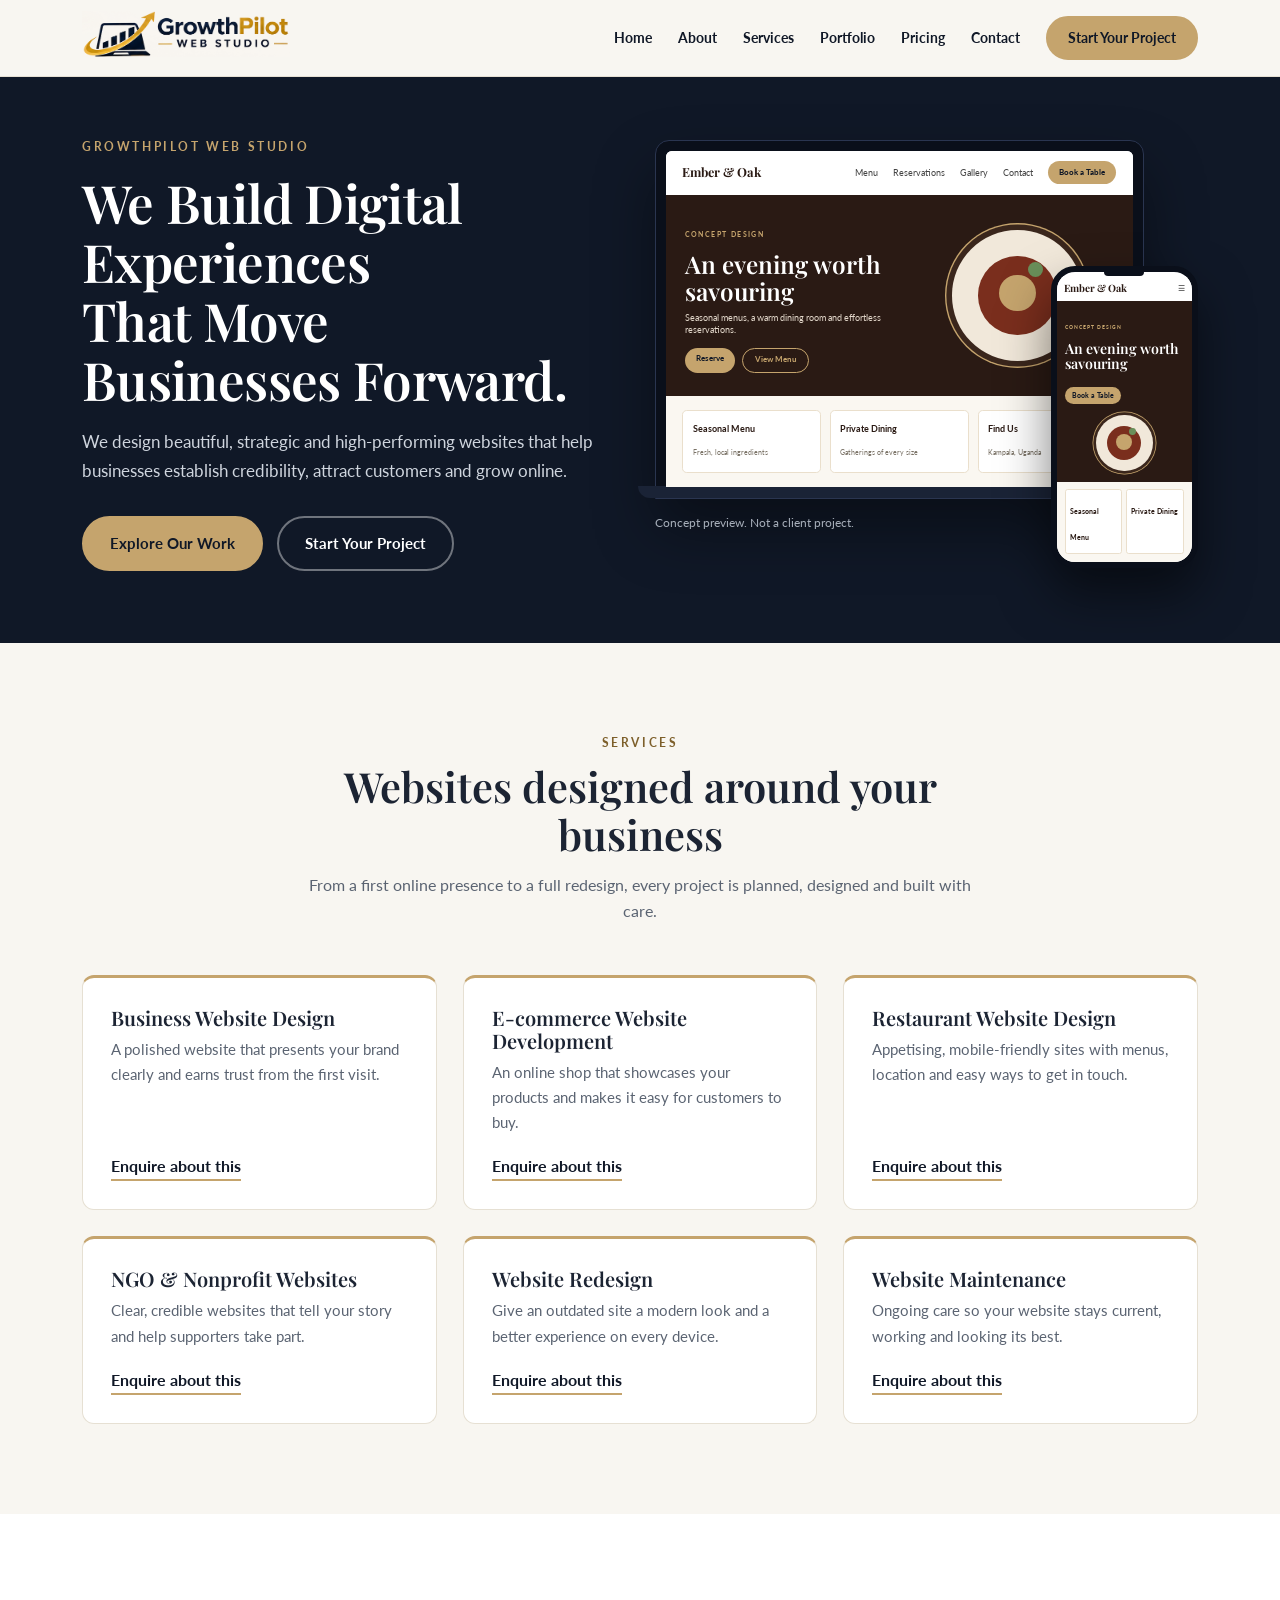
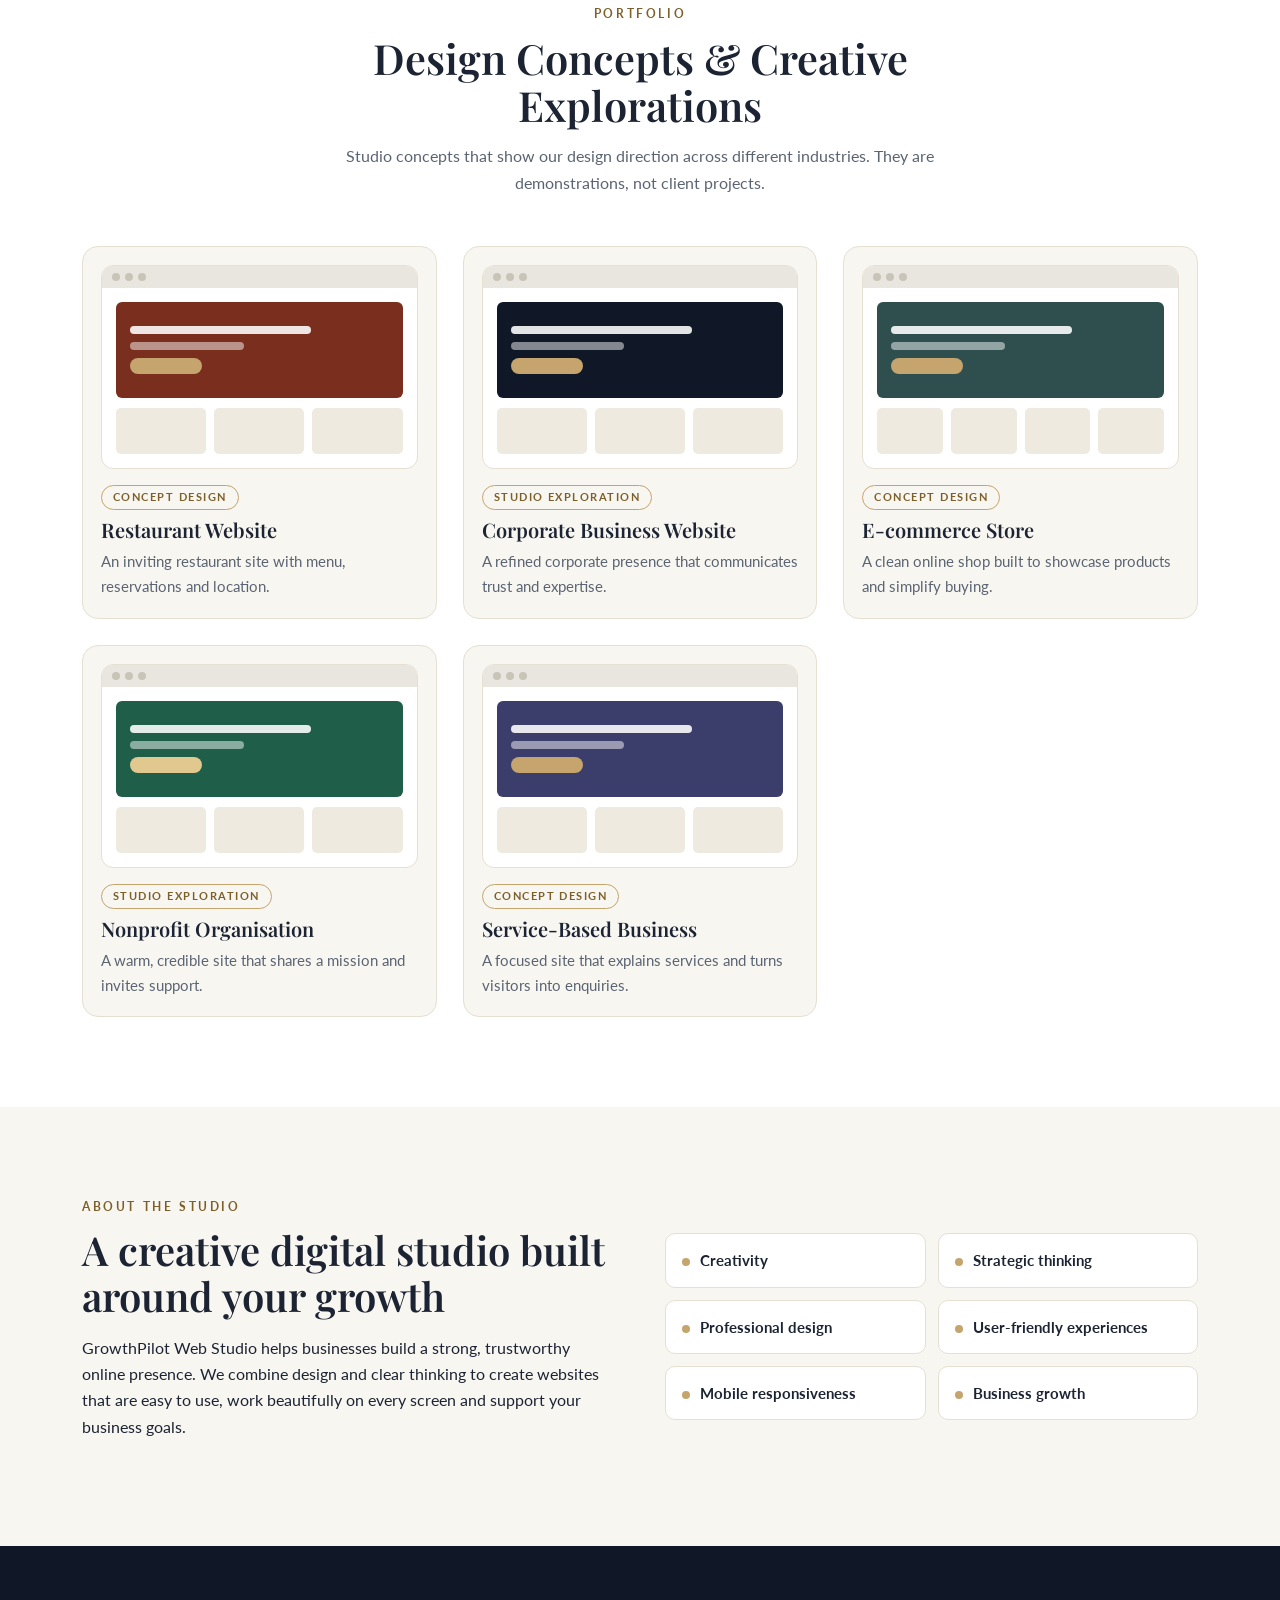
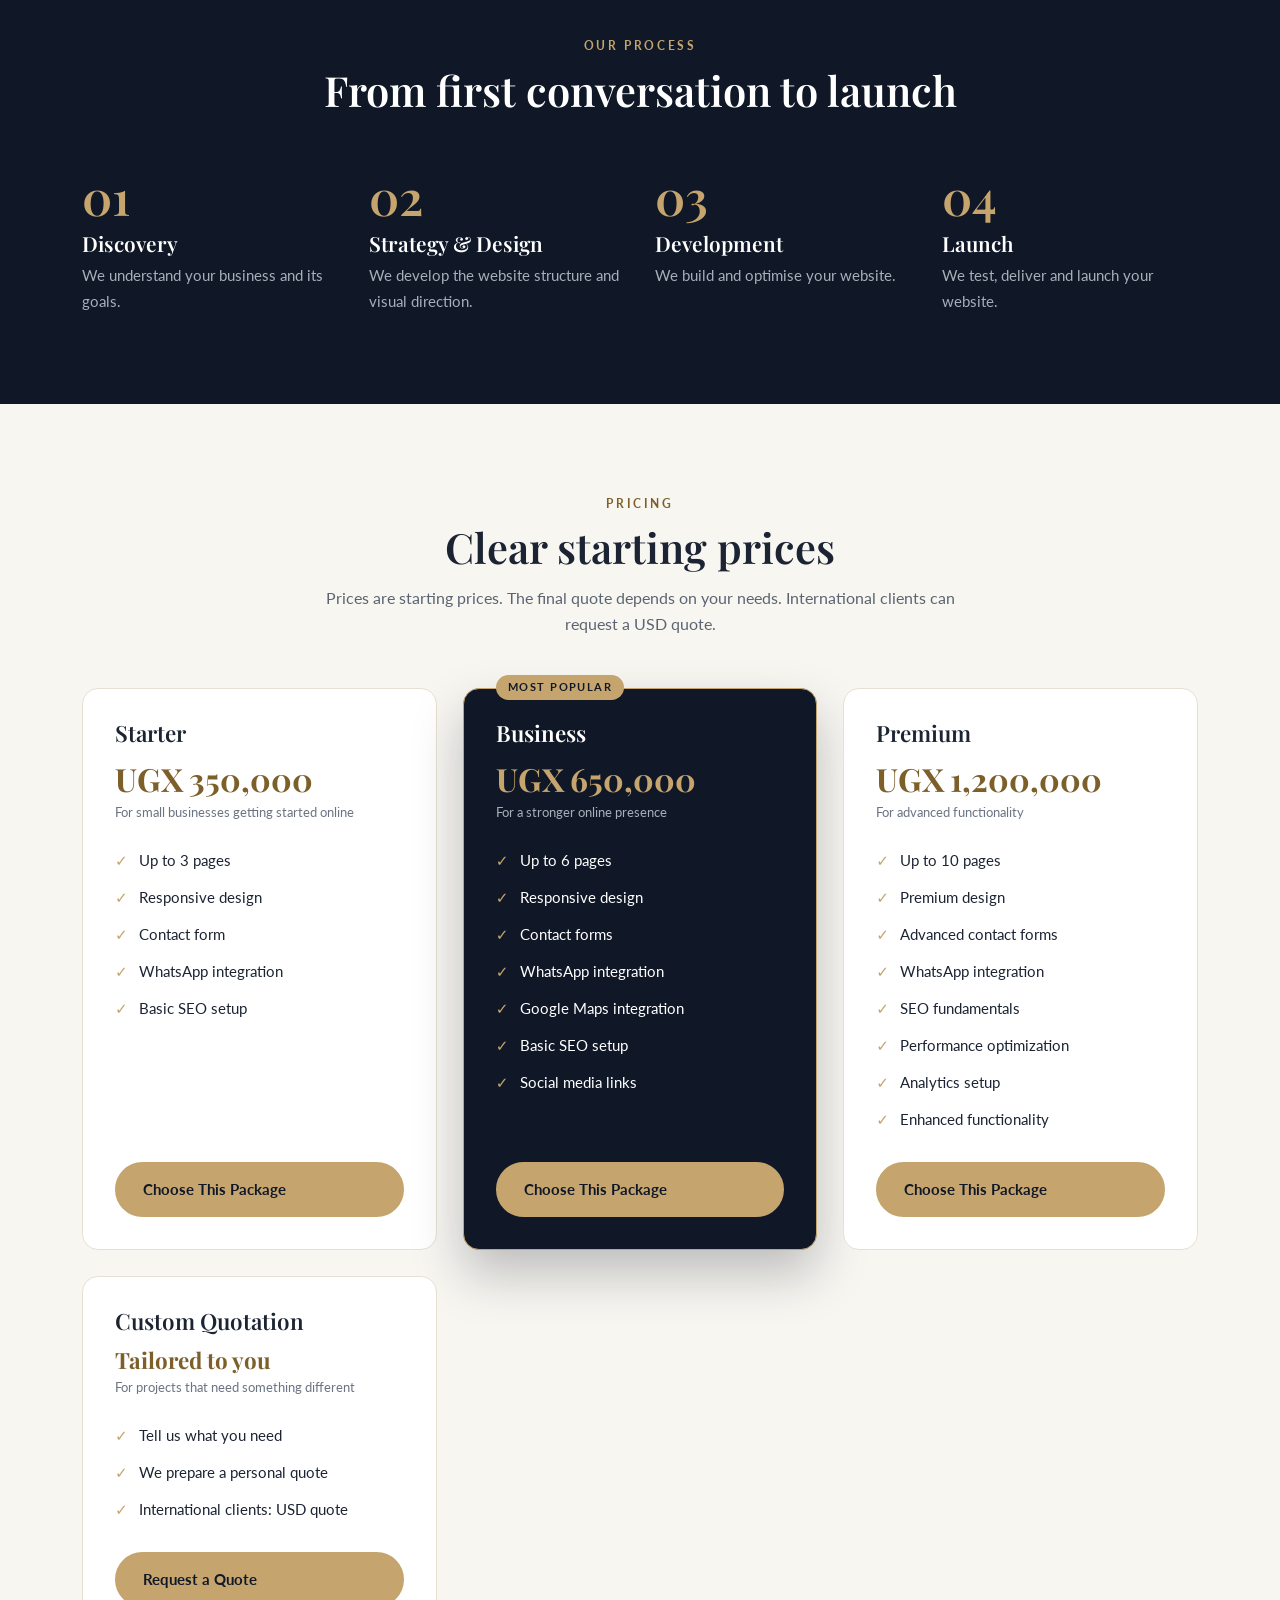
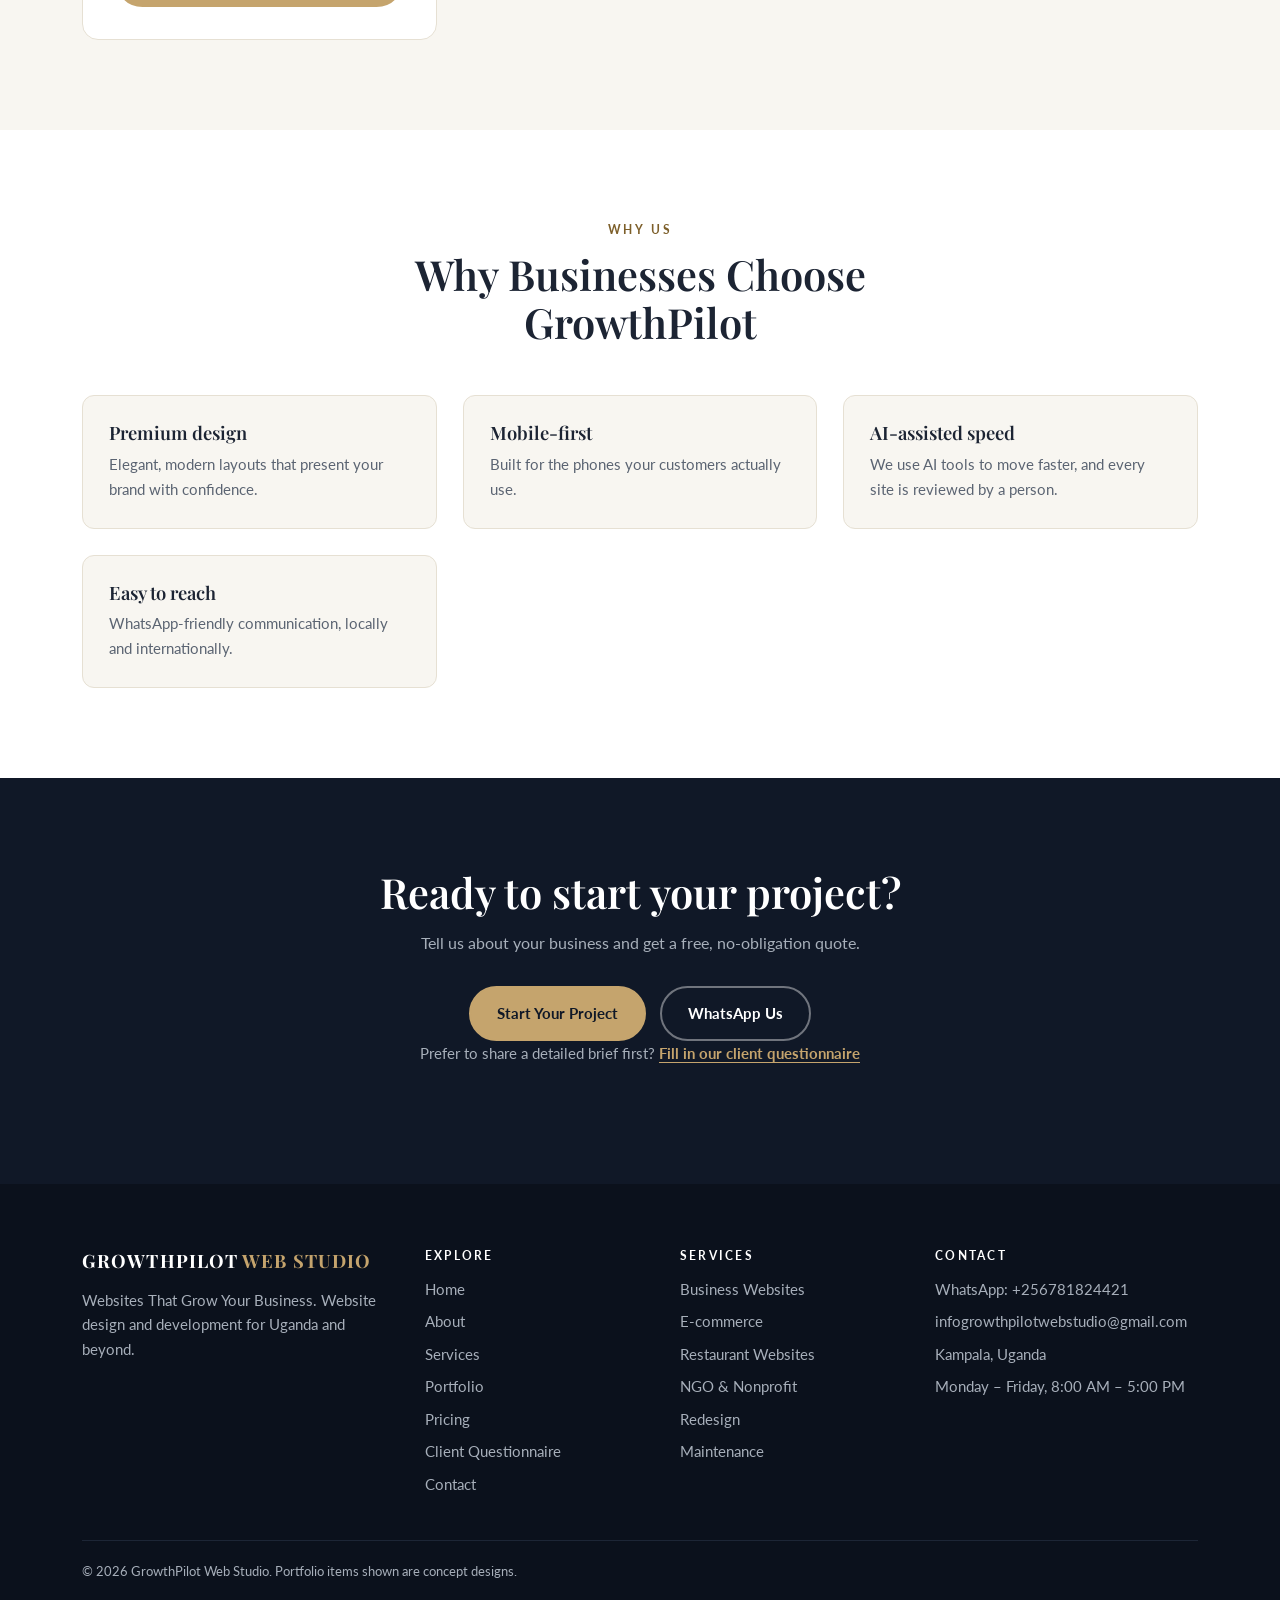
==== index.html @ d37168fc "Update index.html" ====
<!DOCTYPE html>
<html lang="en">
<head>
<meta charset="utf-8">
<meta name="viewport" content="width=device-width, initial-scale=1, viewport-fit=cover">
<title>GrowthPilot Web Studio | Premium Website Design in Uganda &amp; Worldwide</title>
<meta name="description" content="GrowthPilot Web Studio designs beautiful, strategic, high-performing websites that help businesses build credibility, attract customers and grow online.">
<link rel="canonical" href="https://growthpilot-webstudio.vercel.app/">
<meta property="og:type" content="website"><meta property="og:site_name" content="GrowthPilot Web Studio"><meta property="og:title" content="GrowthPilot Web Studio | We Build Digital Experiences That Move Businesses Forward"><meta property="og:description" content="Beautiful, strategic and high-performing websites for businesses in Uganda and worldwide."><meta property="og:url" content="https://growthpilot-webstudio.vercel.app/">
<meta name="theme-color" content="#101827">
<link rel="icon" href="data:image/svg+xml,%3Csvg xmlns='http://www.w3.org/2000/svg' viewBox='0 0 100 100'%3E%3Ctext y='.9em' font-size='90'%3E🧭%3C/text%3E%3C/svg%3E">
<link rel="preconnect" href="https://fonts.googleapis.com"><link rel="preconnect" href="https://fonts.gstatic.com" crossorigin>
<link href="https://fonts.googleapis.com/css2?family=Lato:wght@400;700&family=Playfair+Display:wght@600;700&display=swap" rel="stylesheet">
<script type="application/ld+json">{"@context":"https://schema.org","@type":"ProfessionalService","name":"GrowthPilot Web Studio","url":"https://growthpilot-webstudio.vercel.app/","email":"infogrowthpilotwebstudio@gmail.com","telephone":"+256781824421","areaServed":["Uganda","International"],"address":{"@type":"PostalAddress","addressLocality":"Kampala","addressCountry":"UG"}}</script>
<style>
:root{--navy:#101827;--gold:#C5A46D;--ivory:#F8F6F1;--grey:#A7AFBA;--ink:#1c2433;--gd:#7d5f2a;--line:#e6e0d3}
*{box-sizing:border-box}html{scroll-behavior:smooth}
body{margin:0;font:16px/1.65 Lato,system-ui,sans-serif;color:var(--ink);background:var(--ivory)}
h1,h2,h3,h4{font-family:'Playfair Display',Georgia,serif;font-weight:600;line-height:1.15;margin:0}
a{color:inherit}.w{max-width:1160px;margin:0 auto;padding:0 22px}
header{position:sticky;top:0;z-index:20;background:rgba(248,246,241,.95);backdrop-filter:blur(8px);border-bottom:1px solid var(--line)}
.nav{display:flex;align-items:center;justify-content:space-between;height:76px}.nav img{height:46px;width:auto}
nav{display:flex;gap:26px;align-items:center}nav a{text-decoration:none;font-weight:700;font-size:.88rem;color:var(--navy)}nav a:hover{color:var(--gd)}
#bg{display:none;background:none;border:1px solid var(--navy);border-radius:8px;padding:8px 12px;font-weight:700;color:var(--navy);cursor:pointer}
.btn{display:inline-block;background:var(--gold);color:var(--navy)!important;font-weight:700;padding:13px 26px;border-radius:999px;text-decoration:none;border:2px solid var(--gold);font-size:.95rem;transition:transform .25s ease,box-shadow .25s ease,background .25s ease,border-color .25s ease,color .25s ease}
.btn:hover{transform:translateY(-3px);box-shadow:0 12px 26px rgba(197,164,109,.38)}.btn:active{transform:translateY(-1px)}
.btn.o{background:transparent;color:#fff!important;border-color:rgba(255,255,255,.4)}.btn.o:hover{background:rgba(197,164,109,.12);border-color:var(--gold);color:var(--gold)!important;box-shadow:none}
.btn:focus-visible,a:focus-visible,button:focus-visible{outline:2px solid var(--gold);outline-offset:3px}
nav .btn{padding:9px 20px;font-size:.85rem}
section{padding:90px 0}.alt{background:#fff}.dk{background:var(--navy);color:#fff}
.eb{color:var(--gd);letter-spacing:.22em;font-size:.74rem;font-weight:700;text-transform:uppercase}.dk .eb,.hero .eb{color:var(--gold)}
.hd{text-align:center;max-width:680px;margin:0 auto 50px}.hd h2{font-size:clamp(1.8rem,4vw,2.6rem);margin:10px 0 14px}.hd p{margin:0;color:#5b6472}.dk .hd p{color:var(--grey)}
/* HERO */
.hero{background:var(--navy);color:#fff;padding:60px 0 72px;overflow-x:hidden}
.hero .w{display:grid;grid-template-columns:1fr 1.05fr;gap:56px;align-items:center}
.hero h1{font-size:clamp(2.1rem,4.3vw,3.3rem);line-height:1.12;letter-spacing:-.012em;max-width:13.5em;text-wrap:balance;margin:16px 0 18px}
.hero p{color:#cfd5de;font-size:1.08rem;line-height:1.7;max-width:30em;margin:0}
.cta{display:flex;gap:14px;flex-wrap:wrap;margin-top:30px}
.hero .eb,.hero h1,.hero p,.hero .cta{opacity:0;animation:up .8s cubic-bezier(.2,.7,.2,1) forwards}
.hero .eb{animation-delay:.05s}.hero h1{animation-delay:.15s}.hero p{animation-delay:.28s}.hero .cta{animation-delay:.4s}
.dev{position:relative;padding-bottom:34px;animation:up 1s .3s cubic-bezier(.2,.7,.2,1) both}
@keyframes up{from{opacity:0;transform:translateY(22px)}to{opacity:1;transform:none}}
@keyframes fl{50%{transform:translateY(-7px)}}
.lap{width:90%;background:#0a0f1a;border:1px solid #2a3550;border-radius:14px 14px 0 0;padding:10px 10px 0;box-shadow:0 30px 60px rgba(0,0,0,.4)}
.scr{container-type:inline-size;border-radius:6px 6px 0 0;overflow:hidden;background:#fff}
.bs{height:12px;background:#1a2336;border-radius:0 0 14px 14px;width:112%;margin-left:-6%}
.sn{display:flex;align-items:center;gap:3.2cqw;padding:2.2cqw 3.5cqw;background:#fff;color:#444;font-size:9px;font-size:1.9cqw}
.lgm{font-family:'Playfair Display',serif;font-size:11px;font-size:2.7cqw;margin-right:auto;color:#2a1a14}
.sb{background:#C5A46D;color:#101827;font-style:normal;font-weight:700;padding:1cqw 2.4cqw;border-radius:99px;font-size:8px;font-size:1.8cqw;white-space:nowrap}
.so{border:1px solid #C5A46D;color:#C5A46D;font-style:normal;font-weight:700;padding:1cqw 2.4cqw;border-radius:99px;font-size:8px;font-size:1.8cqw;white-space:nowrap}
.sh{display:grid;grid-template-columns:1.15fr 1fr;align-items:center;background:#2a1a14;color:#fff;padding:5cqw 4cqw;gap:3cqw}
.sh small{color:#C5A46D;font-size:6px;font-size:1.5cqw;letter-spacing:.2em;font-weight:700}
.sh h4{font-size:17px;font-size:5.2cqw;line-height:1.12;margin:1.4cqw 0;color:#fff}
.sh p{font-size:8px;font-size:1.9cqw;color:#e4d9cc;margin:0 0 2.4cqw;line-height:1.4;max-width:none;animation:none;opacity:1}
.sx{display:flex;gap:1.6cqw}
.pl{position:relative;width:28cqw;height:28cqw;justify-self:center;border-radius:50%;background:#f1e8da;box-shadow:0 0 0 1.2cqw #3a261c,0 0 0 1.5cqw #C5A46D}
.pl u{position:absolute;border-radius:50%}.pl u:nth-child(1){inset:20%;background:#7a2e1d}.pl u:nth-child(2){top:34%;left:36%;width:28%;height:28%;background:#C5A46D}.pl u:nth-child(3){top:24%;left:58%;width:12%;height:12%;background:#6a8f5a}
.sf{display:grid;grid-template-columns:repeat(3,1fr);gap:2cqw;padding:3cqw 3.5cqw;background:#faf7f1}
.sf div{background:#fff;border:1px solid #eadfcc;border-radius:1cqw;padding:2cqw}.sf b{display:block;font-size:8px;font-size:2cqw;color:#2a1a14}.sf span{font-size:7px;font-size:1.6cqw;color:#7a7266}
.mob{position:absolute;right:0;bottom:0;width:clamp(118px,27%,152px);border-radius:24px;border:6px solid #0a0f1a;background:#0a0f1a;overflow:hidden;box-shadow:0 26px 50px rgba(0,0,0,.5);animation:fl 7s ease-in-out infinite}
.mob .scr{border-radius:0}.nt{height:3cqw;width:30cqw;background:#0a0f1a;border-radius:0 0 3cqw 3cqw;margin:0 auto}
.m .sn{padding:3cqw 5cqw;font-size:7px;font-size:6cqw}.m .lgm{font-size:8px;font-size:7.5cqw}
.mh{background:#2a1a14;color:#fff;padding:7cqw 6cqw 8cqw}.mh small{color:#C5A46D;font-size:5px;font-size:4cqw;letter-spacing:.18em;font-weight:700}
.mh h4{font-size:11px;font-size:10.5cqw;line-height:1.12;margin:3cqw 0 5cqw;color:#fff}.mh .sb{font-size:6px;font-size:5cqw;padding:2cqw 5cqw;display:inline-block}
.mh .pl{width:42cqw;height:42cqw;margin:7cqw auto 0;box-shadow:0 0 0 2cqw #3a261c,0 0 0 2.6cqw #C5A46D}
.mc{display:grid;grid-template-columns:1fr 1fr;gap:3cqw;padding:5cqw 6cqw 6cqw;background:#faf7f1}.mc div{background:#fff;border:1px solid #eadfcc;border-radius:2cqw;padding:4cqw 3cqw}.mc b{font-size:6px;font-size:5.2cqw;color:#2a1a14}
.cap{font-size:.78rem;color:var(--grey);margin-top:14px;max-width:62%}
/* sections */
.cg,.sg,.pr,.wy{display:grid;gap:26px;grid-template-columns:repeat(auto-fit,minmax(290px,1fr))}
.win{background:#fff;border-radius:12px;overflow:hidden}.bar{height:22px;background:#e9e6df;display:flex;gap:5px;align-items:center;padding:0 10px}.bar i{width:8px;height:8px;border-radius:50%;background:#c9c4b8}
.pgx{padding:14px}.hb{height:96px;border-radius:6px;padding:14px;display:flex;flex-direction:column;gap:8px;justify-content:center}
.ln{height:8px;border-radius:4px;background:rgba(255,255,255,.88);width:70%}.ln.s{width:44%;opacity:.55}.bt{width:72px;height:16px;border-radius:9px}
.tl{display:grid;grid-template-columns:repeat(var(--n,3),1fr);gap:8px;margin-top:10px}.tl b{height:46px;border-radius:5px;background:#efeae0}
.cc{background:#fff;border-radius:16px;padding:18px;border:1px solid var(--line);transition:.3s}.alt .cc{background:var(--ivory)}
.cc:hover,.sc:hover{transform:translateY(-6px);box-shadow:0 22px 40px rgba(16,24,39,.12)}.cc .win{border:1px solid var(--line)}
.tag{display:inline-block;font-size:.66rem;letter-spacing:.14em;font-weight:700;color:var(--gd);border:1px solid var(--gold);border-radius:999px;padding:3px 11px;margin:16px 0 8px}
.cc h3,.sc h3{font-size:1.25rem;margin-bottom:8px}.cc p,.sc p{margin:0;color:#5b6472;font-size:.95rem}
.sc{background:#fff;border:1px solid var(--line);border-top:3px solid var(--gold);border-radius:12px;padding:28px;transition:.3s;display:flex;flex-direction:column}.sc p{flex:1;margin-bottom:18px}
.lk{font-weight:700;text-decoration:none;border-bottom:2px solid var(--gold);align-self:flex-start;color:var(--navy);transition:color .25s}.lk:hover{color:var(--gd)}
.ab{display:grid;grid-template-columns:1fr 1fr;gap:50px;align-items:center}.ab h2{font-size:clamp(1.8rem,4vw,2.5rem);margin:10px 0 16px}
.chips{display:grid;grid-template-columns:1fr 1fr;gap:12px}.chips div{background:#fff;border:1px solid var(--line);border-radius:10px;padding:14px 16px;font-weight:700;font-size:.92rem}.chips div:before{content:"";display:inline-block;width:8px;height:8px;border-radius:50%;background:var(--gold);margin-right:10px}
.st{display:grid;grid-template-columns:repeat(auto-fit,minmax(230px,1fr));gap:30px}.st b{font:600 3rem 'Playfair Display',serif;color:var(--gold);display:block}.st h3{font-size:1.3rem;margin:4px 0 8px}.st p{margin:0;color:var(--grey);font-size:.95rem}
.pc{background:#fff;border:1px solid var(--line);border-radius:16px;padding:32px;display:flex;flex-direction:column;transition:.3s}.pc:hover{transform:translateY(-4px)}.pc.f{background:var(--navy);color:#fff;border-color:var(--gold);box-shadow:0 24px 50px rgba(16,24,39,.25)}
.pc h3{font-size:1.4rem}.pc .pp{font:700 2rem 'Playfair Display',serif;color:var(--gd);margin:10px 0 2px}.pc.f .pp{color:var(--gold)}.pc small{color:#6b7482}.pc.f small{color:var(--grey)}
.pc ul{list-style:none;padding:0;margin:18px 0 24px;flex:1}.pc li{padding:6px 0 6px 24px;position:relative;font-size:.95rem}.pc li:before{content:"✓";position:absolute;left:0;color:var(--gold);font-weight:700}
.bd{position:absolute;margin-top:-46px;background:var(--gold);color:var(--navy);font-size:.66rem;letter-spacing:.14em;font-weight:700;padding:4px 12px;border-radius:999px}
.wc{padding:26px;border:1px solid var(--line);border-radius:12px;background:var(--ivory);transition:.3s}.wc:hover{transform:translateY(-4px)}.wc h3{font-size:1.15rem;margin-bottom:8px}.wc p{margin:0;color:#5b6472;font-size:.95rem}
.fin{text-align:center}.fin h2{font-size:clamp(1.8rem,4vw,2.6rem);margin-bottom:14px}.fin p{color:var(--grey);max-width:560px;margin:0 auto 28px}
.brief{margin-top:22px;font-size:.92rem;color:var(--grey)}.brief a{color:var(--gold);font-weight:700;text-decoration:none;border-bottom:1px solid var(--gold)}
footer{background:#0b111c;color:var(--grey);padding:64px 0 28px;font-size:.93rem}
.fg{display:grid;grid-template-columns:1.4fr 1fr 1fr 1.2fr;gap:36px}.fg h4{color:#fff;margin:0 0 14px;font:700 .78rem Lato,sans-serif;letter-spacing:.18em;text-transform:uppercase}
.fg a,.fg span{display:block;text-decoration:none;margin-bottom:8px}.fg a:hover{color:var(--gold)}.lg{font:700 1.15rem 'Playfair Display',serif;color:#fff;letter-spacing:.06em}.lg b{color:var(--gold)}
.cp{margin-top:36px;padding-top:20px;border-top:1px solid #1d2636;font-size:.82rem}
.rv{opacity:0;transform:translateY(22px);transition:opacity .7s,transform .7s}.rv.in{opacity:1;transform:none}
@media(prefers-reduced-motion:reduce){.rv,.hero .eb,.hero h1,.hero p,.hero .cta,.dev{opacity:1;transform:none;transition:none;animation:none}.mob{animation:none}html{scroll-behavior:auto}.btn:hover{transform:none}}
@media(max-width:900px){.hero .w,.ab{grid-template-columns:1fr}.hero{padding:44px 0 56px}.hero .w{gap:40px}.dev{max-width:540px;margin:0 auto;width:100%}.fg{grid-template-columns:1fr 1fr}#bg{display:block}
nav{display:none;position:absolute;top:76px;left:0;right:0;background:var(--ivory);flex-direction:column;align-items:flex-start;padding:20px 22px;border-bottom:1px solid var(--line)}nav.open{display:flex}section{padding:64px 0}}
@media(max-width:560px){.fg{grid-template-columns:1fr}.chips{grid-template-columns:1fr}.cta .btn{flex:1 1 100%;text-align:center}.cap{max-width:100%}.mob{width:34%}}
</style>
<noscript><style>.rv,.hero .eb,.hero h1,.hero p,.hero .cta,.dev{opacity:1;transform:none;animation:none}</style></noscript>
</head>
<body>
<header><div class="w nav"><a href="index.html" aria-label="GrowthPilot Web Studio home"><img src="assets/logo.png" alt="GrowthPilot Web Studio" width="190" height="50"></a><button id="bg" aria-label="Menu" aria-expanded="false">☰ Menu</button>
<nav id="nav" aria-label="Main"><a href="index.html">Home</a><a href="about.html">About</a><a href="services.html">Services</a><a href="portfolio.html">Portfolio</a><a href="pricing.html">Pricing</a><a href="contact.html">Contact</a><a class="btn" href="contact.html">Start Your Project</a></nav></div></header>
<main>
<div class="hero"><div class="w"><div><div class="eb">GrowthPilot Web Studio</div><h1>We Build Digital Experiences That Move Businesses Forward.</h1><p>We design beautiful, strategic and high-performing websites that help businesses establish credibility, attract customers and grow online.</p><div class="cta"><a class="btn" href="#concepts">Explore Our Work</a><a class="btn o" href="contact.html">Start Your Project</a></div></div>
<div class="dev" role="img" aria-label="Concept preview of a restaurant website shown on a laptop and a phone">
<div class="lap"><div class="scr"><div class="sn"><b class="lgm">Ember &amp; Oak</b><span>Menu</span><span>Reservations</span><span>Gallery</span><span>Contact</span><i class="sb">Book a Table</i></div>
<div class="sh"><div><small>CONCEPT DESIGN</small><h4>An evening worth savouring</h4><p>Seasonal menus, a warm dining room and effortless reservations.</p><div class="sx"><i class="sb">Reserve</i><i class="so">View Menu</i></div></div><div class="pl"><u></u><u></u><u></u></div></div>
<div class="sf"><div><b>Seasonal Menu</b><span>Fresh, local ingredients</span></div><div><b>Private Dining</b><span>Gatherings of every size</span></div><div><b>Find Us</b><span>Kampala, Uganda</span></div></div></div><div class="bs"></div></div>
<div class="mob"><div class="scr m"><div class="nt"></div><div class="sn"><b class="lgm">Ember &amp; Oak</b><span>☰</span></div><div class="mh"><small>CONCEPT DESIGN</small><h4>An evening worth savouring</h4><i class="sb">Book a Table</i><div class="pl"><u></u><u></u><u></u></div></div><div class="mc"><div><b>Seasonal Menu</b></div><div><b>Private Dining</b></div></div></div></div>
<div class="cap">Concept preview. Not a client project.</div></div></div></div>

<section id="services"><div class="w"><div class="hd rv"><div class="eb">Services</div><h2>Websites designed around your business</h2><p>From a first online presence to a full redesign, every project is planned, designed and built with care.</p></div><div class="sg" id="sg"></div></div></section>

<section class="alt" id="concepts"><div class="w"><div class="hd rv"><div class="eb">Portfolio</div><h2>Design Concepts &amp; Creative Explorations</h2><p>Studio concepts that show our design direction across different industries. They are demonstrations, not client projects.</p></div><div class="cg" id="cg"></div></div></section>

<section id="about"><div class="w ab"><div class="rv"><div class="eb">About the studio</div><h2>A creative digital studio built around your growth</h2><p>GrowthPilot Web Studio helps businesses build a strong, trustworthy online presence. We combine design and clear thinking to create websites that are easy to use, work beautifully on every screen and support your business goals.</p></div><div class="chips rv"><div>Creativity</div><div>Strategic thinking</div><div>Professional design</div><div>User-friendly experiences</div><div>Mobile responsiveness</div><div>Business growth</div></div></div></section>

<section class="dk" id="process"><div class="w"><div class="hd rv"><div class="eb">Our process</div><h2>From first conversation to launch</h2></div><div class="st"><div class="rv"><b>01</b><h3>Discovery</h3><p>We understand your business and its goals.</p></div><div class="rv"><b>02</b><h3>Strategy &amp; Design</h3><p>We develop the website structure and visual direction.</p></div><div class="rv"><b>03</b><h3>Development</h3><p>We build and optimise your website.</p></div><div class="rv"><b>04</b><h3>Launch</h3><p>We test, deliver and launch your website.</p></div></div></div></section>

<section id="pricing"><div class="w"><div class="hd rv"><div class="eb">Pricing</div><h2>Clear starting prices</h2><p>Prices are starting prices. The final quote depends on your needs. International clients can request a USD quote.</p></div><div class="pr" style="align-items:stretch">
<div class="pc rv"><h3>Starter</h3><div class="pp">UGX 350,000</div><small>For small businesses getting started online</small><ul><li>Up to 3 pages</li><li>Responsive design</li><li>Contact form</li><li>WhatsApp integration</li><li>Basic SEO setup</li></ul><a class="btn" href="contact.html">Choose This Package</a></div>
<div class="pc f rv"><span class="bd">MOST POPULAR</span><h3>Business</h3><div class="pp">UGX 650,000</div><small>For a stronger online presence</small><ul><li>Up to 6 pages</li><li>Responsive design</li><li>Contact forms</li><li>WhatsApp integration</li><li>Google Maps integration</li><li>Basic SEO setup</li><li>Social media links</li></ul><a class="btn" href="contact.html">Choose This Package</a></div>
<div class="pc rv"><h3>Premium</h3><div class="pp">UGX 1,200,000</div><small>For advanced functionality</small><ul><li>Up to 10 pages</li><li>Premium design</li><li>Advanced contact forms</li><li>WhatsApp integration</li><li>SEO fundamentals</li><li>Performance optimization</li><li>Analytics setup</li><li>Enhanced functionality</li></ul><a class="btn" href="contact.html">Choose This Package</a></div>
<div class="pc rv"><h3>Custom Quotation</h3><div class="pp" style="font-size:1.4rem">Tailored to you</div><small>For projects that need something different</small><ul><li>Tell us what you need</li><li>We prepare a personal quote</li><li>International clients: USD quote</li></ul><a class="btn" href="contact.html">Request a Quote</a></div></div></div></section>

<section class="alt"><div class="w"><div class="hd rv"><div class="eb">Why us</div><h2>Why Businesses Choose GrowthPilot</h2></div><div class="wy"><div class="wc rv"><h3>Premium design</h3><p>Elegant, modern layouts that present your brand with confidence.</p></div><div class="wc rv"><h3>Mobile-first</h3><p>Built for the phones your customers actually use.</p></div><div class="wc rv"><h3>AI-assisted speed</h3><p>We use AI tools to move faster, and every site is reviewed by a person.</p></div><div class="wc rv"><h3>Easy to reach</h3><p>WhatsApp-friendly communication, locally and internationally.</p></div></div></div></section>

<section class="dk"><div class="w fin rv"><h2>Ready to start your project?</h2><p>Tell us about your business and get a free, no-obligation quote.</p><div class="cta" style="justify-content:center"><a class="btn" href="contact.html">Start Your Project</a><a class="btn o" href="https://wa.me/256781824421?text=Hello%20GrowthPilot%20Web%20Studio">WhatsApp Us</a></div><p class="brief">Prefer to share a detailed brief first? <a href="questionnaire.html">Fill in our client questionnaire</a></p></div></section>
</main>
<footer><div class="w"><div class="fg"><div><div class="lg">GROWTHPILOT <b>WEB STUDIO</b></div><p>Websites That Grow Your Business. Website design and development for Uganda and beyond.</p></div>
<div><h4>Explore</h4><a href="index.html">Home</a><a href="about.html">About</a><a href="services.html">Services</a><a href="portfolio.html">Portfolio</a><a href="pricing.html">Pricing</a><a href="questionnaire.html">Client Questionnaire</a><a href="contact.html">Contact</a></div>
<div><h4>Services</h4><span>Business Websites</span><span>E-commerce</span><span>Restaurant Websites</span><span>NGO &amp; Nonprofit</span><span>Redesign</span><span>Maintenance</span></div>
<div><h4>Contact</h4><a href="https://wa.me/256781824421?text=Hello%20GrowthPilot%20Web%20Studio">WhatsApp: +256781824421</a><a href="mailto:infogrowthpilotwebstudio@gmail.com">infogrowthpilotwebstudio@gmail.com</a><span>Kampala, Uganda</span><span>Monday – Friday, 8:00 AM – 5:00 PM</span></div></div>
<div class="cp">© 2026 GrowthPilot Web Studio. Portfolio items shown are concept designs.</div></div></footer>
<script>
const SV=[["Business Website Design","A polished website that presents your brand clearly and earns trust from the first visit."],["E-commerce Website Development","An online shop that showcases your products and makes it easy for customers to buy."],["Restaurant Website Design","Appetising, mobile-friendly sites with menus, location and easy ways to get in touch."],["NGO &amp; Nonprofit Websites","Clear, credible websites that tell your story and help supporters take part."],["Website Redesign","Give an outdated site a modern look and a better experience on every device."],["Website Maintenance","Ongoing care so your website stays current, working and looking its best."]];
document.getElementById("sg").innerHTML=SV.map(s=>`<div class="sc rv"><h3>${s[0]}</h3><p>${s[1]}</p><a class="lk" href="contact.html">Enquire about this</a></div>`).join("");
/* CONCEPTS: edit this list to change the cards. To show a real client project later, replace an entry's title, text and tag, and link it to the live site. */
const CN=[["Restaurant Website","#7a2e1d","#C5A46D","CONCEPT DESIGN","An inviting restaurant site with menu, reservations and location.",3],["Corporate Business Website","#101827","#C5A46D","STUDIO EXPLORATION","A refined corporate presence that communicates trust and expertise.",3],["E-commerce Store","#2f4f4f","#C5A46D","CONCEPT DESIGN","A clean online shop built to showcase products and simplify buying.",4],["Nonprofit Organisation","#1f5f4a","#e0c88f","STUDIO EXPLORATION","A warm, credible site that shares a mission and invites support.",3],["Service-Based Business","#3b3d6b","#C5A46D","CONCEPT DESIGN","A focused site that explains services and turns visitors into enquiries.",3]];
document.getElementById("cg").innerHTML=CN.map(c=>`<article class="cc rv"><div class="win"><div class="bar"><i></i><i></i><i></i></div><div class="pgx"><div class="hb" style="background:${c[1]}"><div class="ln"></div><div class="ln s"></div><div class="bt" style="background:${c[2]}"></div></div><div class="tl" style="--n:${c[5]}">${"<b></b>".repeat(c[5])}</div></div></div><span class="tag">${c[3]}</span><h3>${c[0]}</h3><p>${c[4]}</p></article>`).join("");
const bg=document.getElementById("bg"),nv=document.getElementById("nav");
bg.onclick=()=>{const o=nv.classList.toggle("open");bg.setAttribute("aria-expanded",o)};
const io="IntersectionObserver"in window?new IntersectionObserver(e=>e.forEach(x=>{if(x.isIntersecting){x.target.classList.add("in");io.unobserve(x.target)}}),{threshold:.12}):null;
document.querySelectorAll(".rv").forEach(el=>io?io.observe(el):el.classList.add("in"));
</script>
</body>
</html>
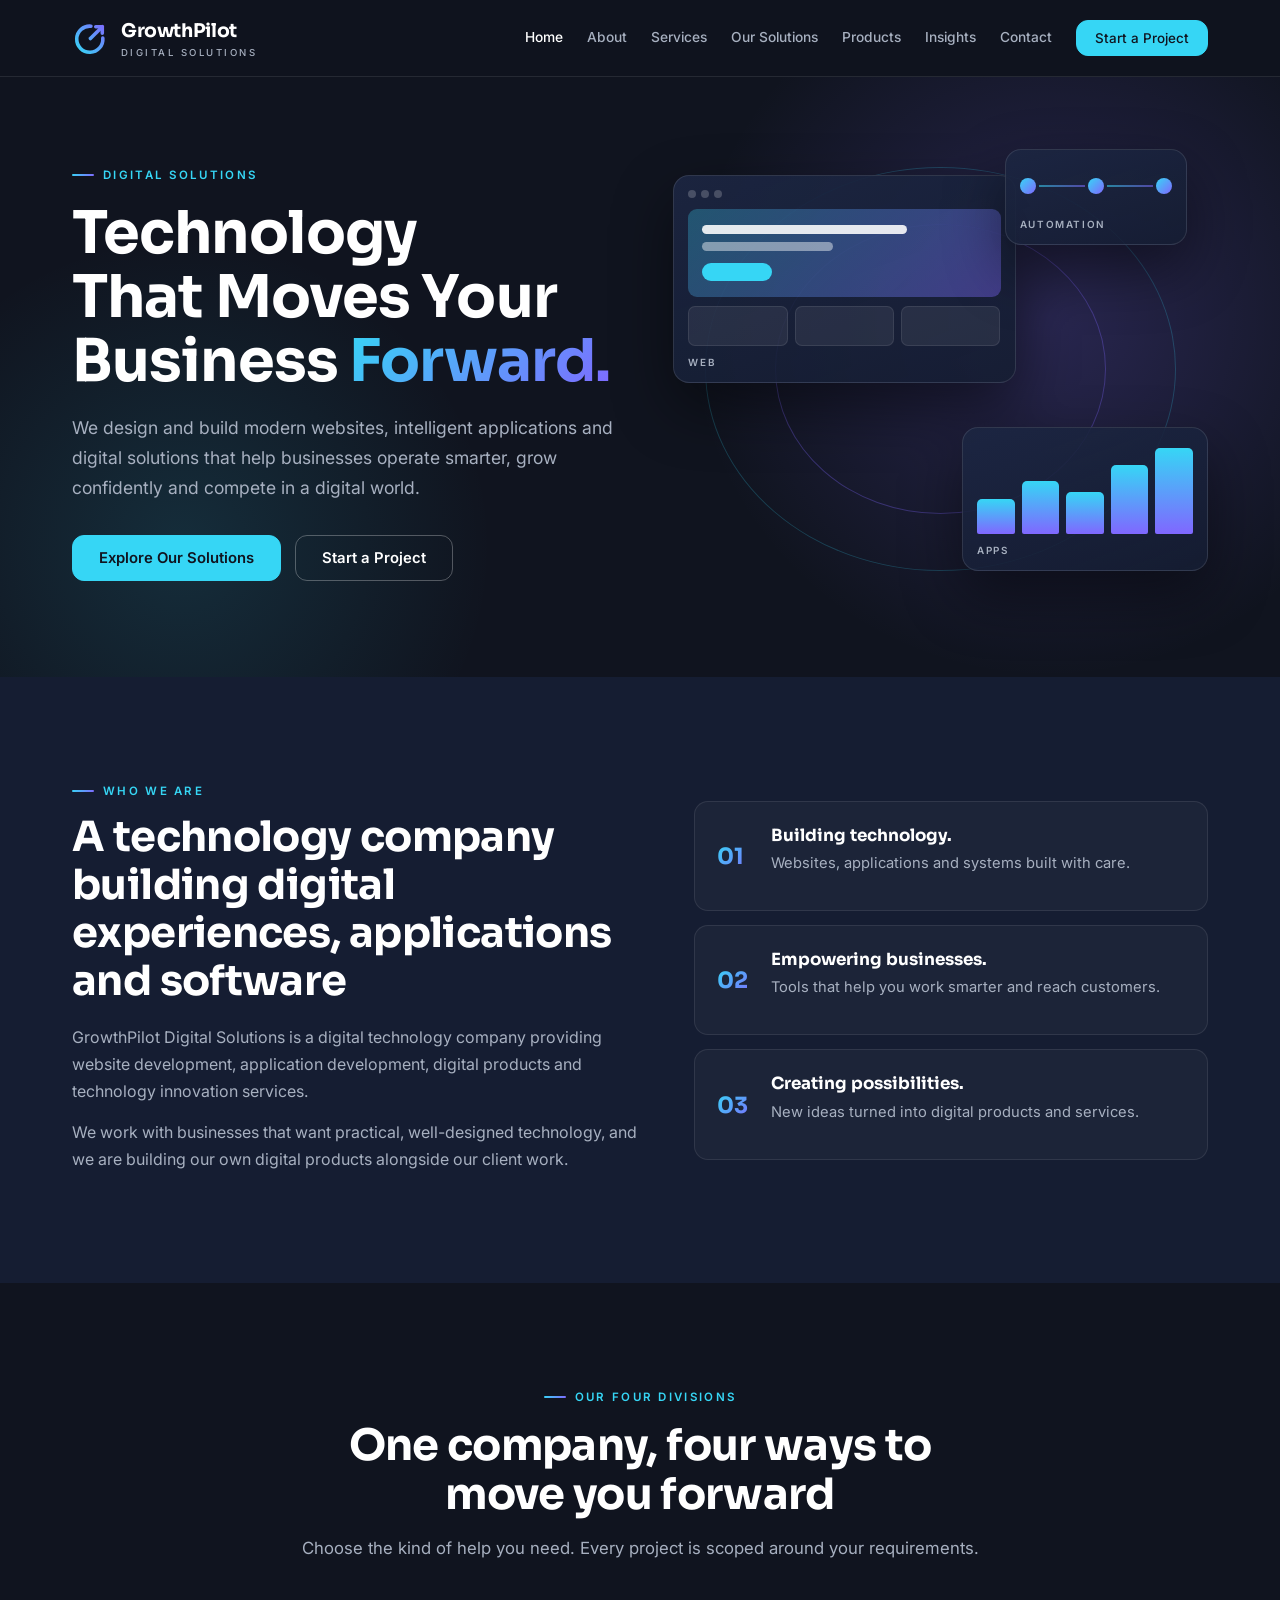
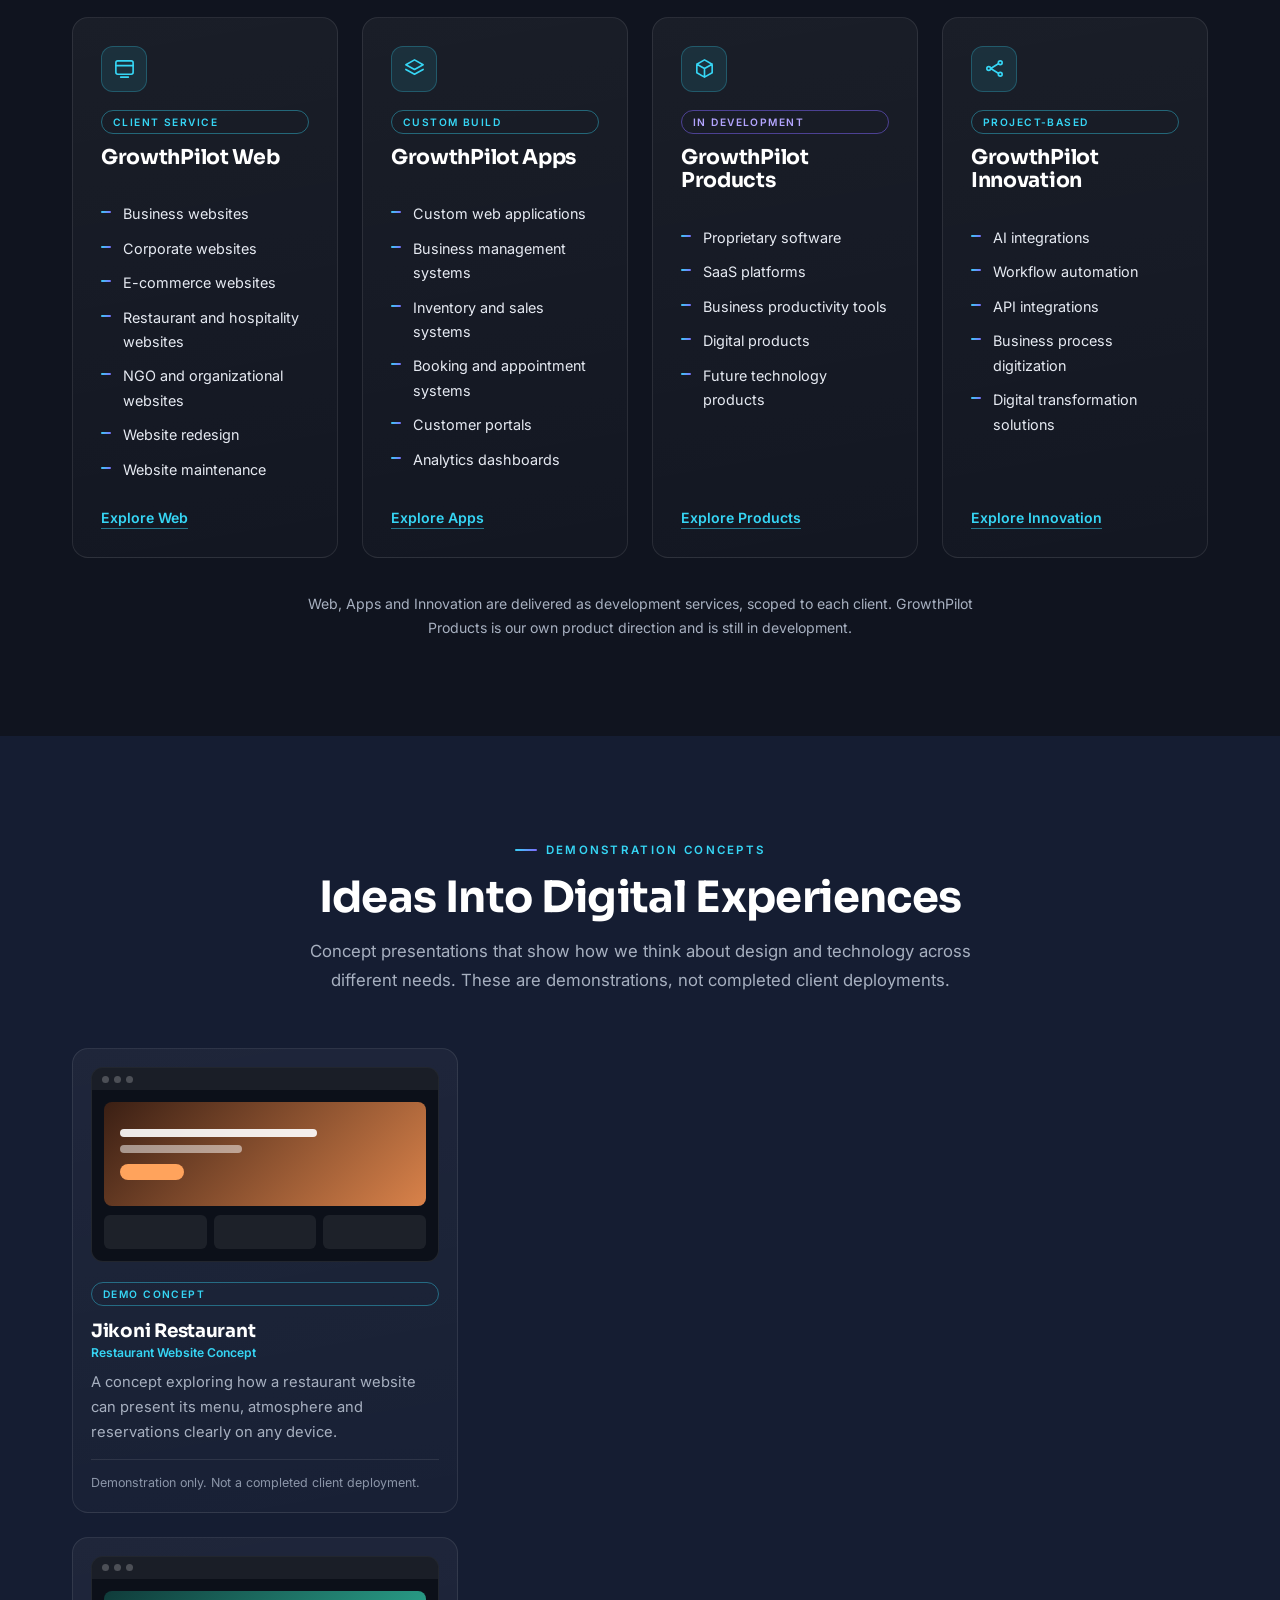
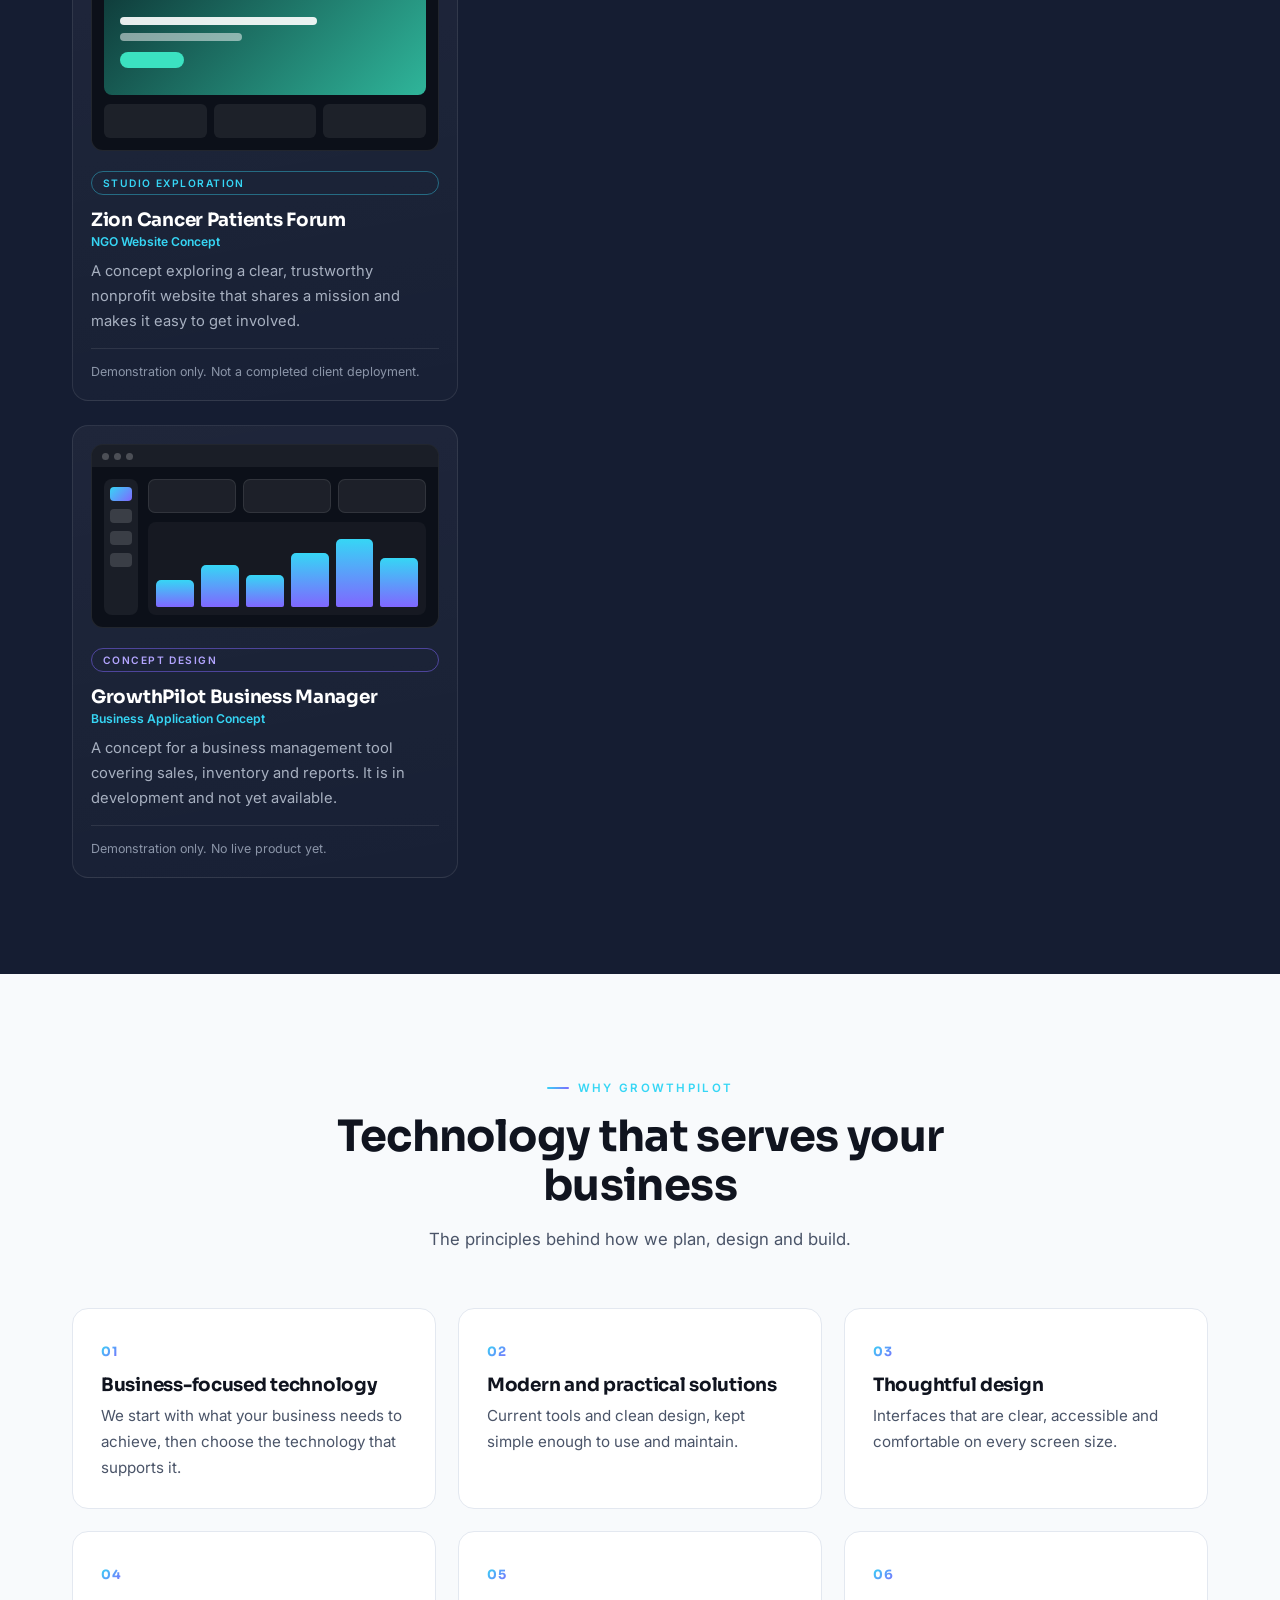
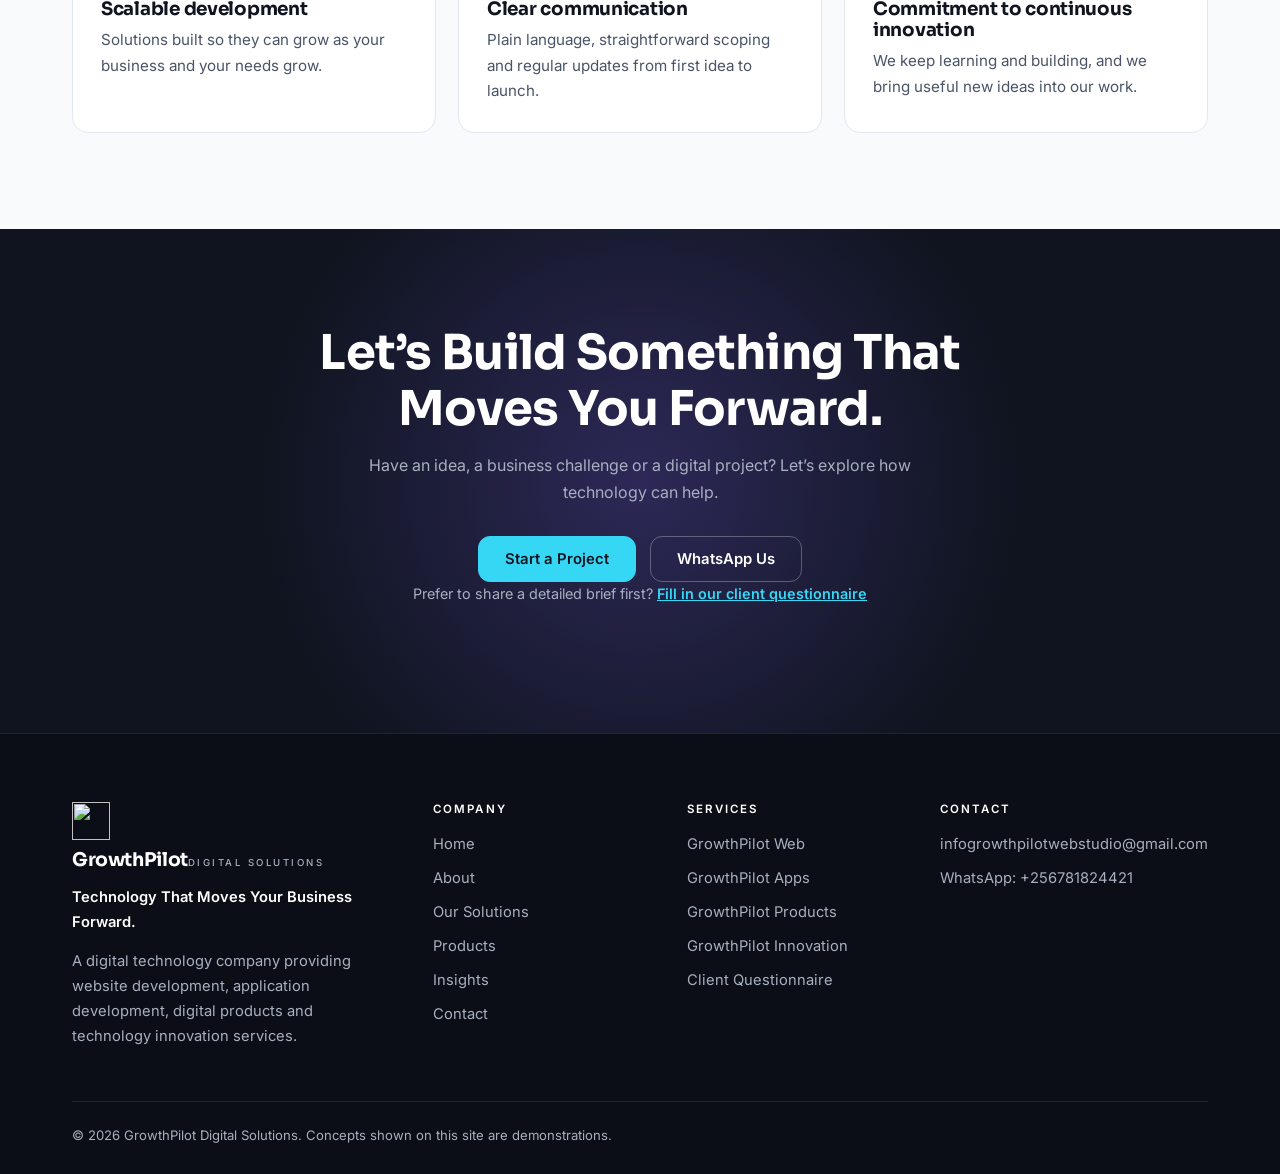
==== commit a99b35ad: "Add files via upload" ====
--- a/index.html
+++ b/index.html
@@ -3,147 +3,81 @@
 <head>
 <meta charset="utf-8">
 <meta name="viewport" content="width=device-width, initial-scale=1, viewport-fit=cover">
-<title>GrowthPilot Web Studio | Premium Website Design in Uganda &amp; Worldwide</title>
-<meta name="description" content="GrowthPilot Web Studio designs beautiful, strategic, high-performing websites that help businesses build credibility, attract customers and grow online.">
+<title>GrowthPilot Digital Solutions | Websites, Apps &amp; Digital Innovation</title>
+<meta name="description" content="GrowthPilot Digital Solutions builds modern websites, web applications and innovative digital solutions that help businesses grow and operate smarter.">
 <link rel="canonical" href="https://growthpilot-webstudio.vercel.app/">
-<meta property="og:type" content="website"><meta property="og:site_name" content="GrowthPilot Web Studio"><meta property="og:title" content="GrowthPilot Web Studio | We Build Digital Experiences That Move Businesses Forward"><meta property="og:description" content="Beautiful, strategic and high-performing websites for businesses in Uganda and worldwide."><meta property="og:url" content="https://growthpilot-webstudio.vercel.app/">
-<meta name="theme-color" content="#101827">
-<link rel="icon" href="data:image/svg+xml,%3Csvg xmlns='http://www.w3.org/2000/svg' viewBox='0 0 100 100'%3E%3Ctext y='.9em' font-size='90'%3E🧭%3C/text%3E%3C/svg%3E">
+<meta property="og:type" content="website"><meta property="og:site_name" content="GrowthPilot Digital Solutions"><meta property="og:title" content="GrowthPilot Digital Solutions | Technology That Moves Your Business Forward"><meta property="og:description" content="Modern websites, web applications and innovative digital solutions for businesses."><meta property="og:url" content="https://growthpilot-webstudio.vercel.app/"><meta property="og:image" content="https://growthpilot-webstudio.vercel.app/assets/brand/social-share.png"><meta name="twitter:card" content="summary_large_image">
+<meta name="theme-color" content="#10141F">
+<link rel="icon" href="assets/brand/logo-mark.svg" type="image/svg+xml"><link rel="apple-touch-icon" href="assets/brand/logo-mark-512.png">
 <link rel="preconnect" href="https://fonts.googleapis.com"><link rel="preconnect" href="https://fonts.gstatic.com" crossorigin>
-<link href="https://fonts.googleapis.com/css2?family=Lato:wght@400;700&family=Playfair+Display:wght@600;700&display=swap" rel="stylesheet">
-<script type="application/ld+json">{"@context":"https://schema.org","@type":"ProfessionalService","name":"GrowthPilot Web Studio","url":"https://growthpilot-webstudio.vercel.app/","email":"infogrowthpilotwebstudio@gmail.com","telephone":"+256781824421","areaServed":["Uganda","International"],"address":{"@type":"PostalAddress","addressLocality":"Kampala","addressCountry":"UG"}}</script>
-<style>
-:root{--navy:#101827;--gold:#C5A46D;--ivory:#F8F6F1;--grey:#A7AFBA;--ink:#1c2433;--gd:#7d5f2a;--line:#e6e0d3}
-*{box-sizing:border-box}html{scroll-behavior:smooth}
-body{margin:0;font:16px/1.65 Lato,system-ui,sans-serif;color:var(--ink);background:var(--ivory)}
-h1,h2,h3,h4{font-family:'Playfair Display',Georgia,serif;font-weight:600;line-height:1.15;margin:0}
-a{color:inherit}.w{max-width:1160px;margin:0 auto;padding:0 22px}
-header{position:sticky;top:0;z-index:20;background:rgba(248,246,241,.95);backdrop-filter:blur(8px);border-bottom:1px solid var(--line)}
-.nav{display:flex;align-items:center;justify-content:space-between;height:76px}.nav img{height:46px;width:auto}
-nav{display:flex;gap:26px;align-items:center}nav a{text-decoration:none;font-weight:700;font-size:.88rem;color:var(--navy)}nav a:hover{color:var(--gd)}
-#bg{display:none;background:none;border:1px solid var(--navy);border-radius:8px;padding:8px 12px;font-weight:700;color:var(--navy);cursor:pointer}
-.btn{display:inline-block;background:var(--gold);color:var(--navy)!important;font-weight:700;padding:13px 26px;border-radius:999px;text-decoration:none;border:2px solid var(--gold);font-size:.95rem;transition:transform .25s ease,box-shadow .25s ease,background .25s ease,border-color .25s ease,color .25s ease}
-.btn:hover{transform:translateY(-3px);box-shadow:0 12px 26px rgba(197,164,109,.38)}.btn:active{transform:translateY(-1px)}
-.btn.o{background:transparent;color:#fff!important;border-color:rgba(255,255,255,.4)}.btn.o:hover{background:rgba(197,164,109,.12);border-color:var(--gold);color:var(--gold)!important;box-shadow:none}
-.btn:focus-visible,a:focus-visible,button:focus-visible{outline:2px solid var(--gold);outline-offset:3px}
-nav .btn{padding:9px 20px;font-size:.85rem}
-section{padding:90px 0}.alt{background:#fff}.dk{background:var(--navy);color:#fff}
-.eb{color:var(--gd);letter-spacing:.22em;font-size:.74rem;font-weight:700;text-transform:uppercase}.dk .eb,.hero .eb{color:var(--gold)}
-.hd{text-align:center;max-width:680px;margin:0 auto 50px}.hd h2{font-size:clamp(1.8rem,4vw,2.6rem);margin:10px 0 14px}.hd p{margin:0;color:#5b6472}.dk .hd p{color:var(--grey)}
-/* HERO */
-.hero{background:var(--navy);color:#fff;padding:60px 0 72px;overflow-x:hidden}
-.hero .w{display:grid;grid-template-columns:1fr 1.05fr;gap:56px;align-items:center}
-.hero h1{font-size:clamp(2.1rem,4.3vw,3.3rem);line-height:1.12;letter-spacing:-.012em;max-width:13.5em;text-wrap:balance;margin:16px 0 18px}
-.hero p{color:#cfd5de;font-size:1.08rem;line-height:1.7;max-width:30em;margin:0}
-.cta{display:flex;gap:14px;flex-wrap:wrap;margin-top:30px}
-.hero .eb,.hero h1,.hero p,.hero .cta{opacity:0;animation:up .8s cubic-bezier(.2,.7,.2,1) forwards}
-.hero .eb{animation-delay:.05s}.hero h1{animation-delay:.15s}.hero p{animation-delay:.28s}.hero .cta{animation-delay:.4s}
-.dev{position:relative;padding-bottom:34px;animation:up 1s .3s cubic-bezier(.2,.7,.2,1) both}
-@keyframes up{from{opacity:0;transform:translateY(22px)}to{opacity:1;transform:none}}
-@keyframes fl{50%{transform:translateY(-7px)}}
-.lap{width:90%;background:#0a0f1a;border:1px solid #2a3550;border-radius:14px 14px 0 0;padding:10px 10px 0;box-shadow:0 30px 60px rgba(0,0,0,.4)}
-.scr{container-type:inline-size;border-radius:6px 6px 0 0;overflow:hidden;background:#fff}
-.bs{height:12px;background:#1a2336;border-radius:0 0 14px 14px;width:112%;margin-left:-6%}
-.sn{display:flex;align-items:center;gap:3.2cqw;padding:2.2cqw 3.5cqw;background:#fff;color:#444;font-size:9px;font-size:1.9cqw}
-.lgm{font-family:'Playfair Display',serif;font-size:11px;font-size:2.7cqw;margin-right:auto;color:#2a1a14}
-.sb{background:#C5A46D;color:#101827;font-style:normal;font-weight:700;padding:1cqw 2.4cqw;border-radius:99px;font-size:8px;font-size:1.8cqw;white-space:nowrap}
-.so{border:1px solid #C5A46D;color:#C5A46D;font-style:normal;font-weight:700;padding:1cqw 2.4cqw;border-radius:99px;font-size:8px;font-size:1.8cqw;white-space:nowrap}
-.sh{display:grid;grid-template-columns:1.15fr 1fr;align-items:center;background:#2a1a14;color:#fff;padding:5cqw 4cqw;gap:3cqw}
-.sh small{color:#C5A46D;font-size:6px;font-size:1.5cqw;letter-spacing:.2em;font-weight:700}
-.sh h4{font-size:17px;font-size:5.2cqw;line-height:1.12;margin:1.4cqw 0;color:#fff}
-.sh p{font-size:8px;font-size:1.9cqw;color:#e4d9cc;margin:0 0 2.4cqw;line-height:1.4;max-width:none;animation:none;opacity:1}
-.sx{display:flex;gap:1.6cqw}
-.pl{position:relative;width:28cqw;height:28cqw;justify-self:center;border-radius:50%;background:#f1e8da;box-shadow:0 0 0 1.2cqw #3a261c,0 0 0 1.5cqw #C5A46D}
-.pl u{position:absolute;border-radius:50%}.pl u:nth-child(1){inset:20%;background:#7a2e1d}.pl u:nth-child(2){top:34%;left:36%;width:28%;height:28%;background:#C5A46D}.pl u:nth-child(3){top:24%;left:58%;width:12%;height:12%;background:#6a8f5a}
-.sf{display:grid;grid-template-columns:repeat(3,1fr);gap:2cqw;padding:3cqw 3.5cqw;background:#faf7f1}
-.sf div{background:#fff;border:1px solid #eadfcc;border-radius:1cqw;padding:2cqw}.sf b{display:block;font-size:8px;font-size:2cqw;color:#2a1a14}.sf span{font-size:7px;font-size:1.6cqw;color:#7a7266}
-.mob{position:absolute;right:0;bottom:0;width:clamp(118px,27%,152px);border-radius:24px;border:6px solid #0a0f1a;background:#0a0f1a;overflow:hidden;box-shadow:0 26px 50px rgba(0,0,0,.5);animation:fl 7s ease-in-out infinite}
-.mob .scr{border-radius:0}.nt{height:3cqw;width:30cqw;background:#0a0f1a;border-radius:0 0 3cqw 3cqw;margin:0 auto}
-.m .sn{padding:3cqw 5cqw;font-size:7px;font-size:6cqw}.m .lgm{font-size:8px;font-size:7.5cqw}
-.mh{background:#2a1a14;color:#fff;padding:7cqw 6cqw 8cqw}.mh small{color:#C5A46D;font-size:5px;font-size:4cqw;letter-spacing:.18em;font-weight:700}
-.mh h4{font-size:11px;font-size:10.5cqw;line-height:1.12;margin:3cqw 0 5cqw;color:#fff}.mh .sb{font-size:6px;font-size:5cqw;padding:2cqw 5cqw;display:inline-block}
-.mh .pl{width:42cqw;height:42cqw;margin:7cqw auto 0;box-shadow:0 0 0 2cqw #3a261c,0 0 0 2.6cqw #C5A46D}
-.mc{display:grid;grid-template-columns:1fr 1fr;gap:3cqw;padding:5cqw 6cqw 6cqw;background:#faf7f1}.mc div{background:#fff;border:1px solid #eadfcc;border-radius:2cqw;padding:4cqw 3cqw}.mc b{font-size:6px;font-size:5.2cqw;color:#2a1a14}
-.cap{font-size:.78rem;color:var(--grey);margin-top:14px;max-width:62%}
-/* sections */
-.cg,.sg,.pr,.wy{display:grid;gap:26px;grid-template-columns:repeat(auto-fit,minmax(290px,1fr))}
-.win{background:#fff;border-radius:12px;overflow:hidden}.bar{height:22px;background:#e9e6df;display:flex;gap:5px;align-items:center;padding:0 10px}.bar i{width:8px;height:8px;border-radius:50%;background:#c9c4b8}
-.pgx{padding:14px}.hb{height:96px;border-radius:6px;padding:14px;display:flex;flex-direction:column;gap:8px;justify-content:center}
-.ln{height:8px;border-radius:4px;background:rgba(255,255,255,.88);width:70%}.ln.s{width:44%;opacity:.55}.bt{width:72px;height:16px;border-radius:9px}
-.tl{display:grid;grid-template-columns:repeat(var(--n,3),1fr);gap:8px;margin-top:10px}.tl b{height:46px;border-radius:5px;background:#efeae0}
-.cc{background:#fff;border-radius:16px;padding:18px;border:1px solid var(--line);transition:.3s}.alt .cc{background:var(--ivory)}
-.cc:hover,.sc:hover{transform:translateY(-6px);box-shadow:0 22px 40px rgba(16,24,39,.12)}.cc .win{border:1px solid var(--line)}
-.tag{display:inline-block;font-size:.66rem;letter-spacing:.14em;font-weight:700;color:var(--gd);border:1px solid var(--gold);border-radius:999px;padding:3px 11px;margin:16px 0 8px}
-.cc h3,.sc h3{font-size:1.25rem;margin-bottom:8px}.cc p,.sc p{margin:0;color:#5b6472;font-size:.95rem}
-.sc{background:#fff;border:1px solid var(--line);border-top:3px solid var(--gold);border-radius:12px;padding:28px;transition:.3s;display:flex;flex-direction:column}.sc p{flex:1;margin-bottom:18px}
-.lk{font-weight:700;text-decoration:none;border-bottom:2px solid var(--gold);align-self:flex-start;color:var(--navy);transition:color .25s}.lk:hover{color:var(--gd)}
-.ab{display:grid;grid-template-columns:1fr 1fr;gap:50px;align-items:center}.ab h2{font-size:clamp(1.8rem,4vw,2.5rem);margin:10px 0 16px}
-.chips{display:grid;grid-template-columns:1fr 1fr;gap:12px}.chips div{background:#fff;border:1px solid var(--line);border-radius:10px;padding:14px 16px;font-weight:700;font-size:.92rem}.chips div:before{content:"";display:inline-block;width:8px;height:8px;border-radius:50%;background:var(--gold);margin-right:10px}
-.st{display:grid;grid-template-columns:repeat(auto-fit,minmax(230px,1fr));gap:30px}.st b{font:600 3rem 'Playfair Display',serif;color:var(--gold);display:block}.st h3{font-size:1.3rem;margin:4px 0 8px}.st p{margin:0;color:var(--grey);font-size:.95rem}
-.pc{background:#fff;border:1px solid var(--line);border-radius:16px;padding:32px;display:flex;flex-direction:column;transition:.3s}.pc:hover{transform:translateY(-4px)}.pc.f{background:var(--navy);color:#fff;border-color:var(--gold);box-shadow:0 24px 50px rgba(16,24,39,.25)}
-.pc h3{font-size:1.4rem}.pc .pp{font:700 2rem 'Playfair Display',serif;color:var(--gd);margin:10px 0 2px}.pc.f .pp{color:var(--gold)}.pc small{color:#6b7482}.pc.f small{color:var(--grey)}
-.pc ul{list-style:none;padding:0;margin:18px 0 24px;flex:1}.pc li{padding:6px 0 6px 24px;position:relative;font-size:.95rem}.pc li:before{content:"✓";position:absolute;left:0;color:var(--gold);font-weight:700}
-.bd{position:absolute;margin-top:-46px;background:var(--gold);color:var(--navy);font-size:.66rem;letter-spacing:.14em;font-weight:700;padding:4px 12px;border-radius:999px}
-.wc{padding:26px;border:1px solid var(--line);border-radius:12px;background:var(--ivory);transition:.3s}.wc:hover{transform:translateY(-4px)}.wc h3{font-size:1.15rem;margin-bottom:8px}.wc p{margin:0;color:#5b6472;font-size:.95rem}
-.fin{text-align:center}.fin h2{font-size:clamp(1.8rem,4vw,2.6rem);margin-bottom:14px}.fin p{color:var(--grey);max-width:560px;margin:0 auto 28px}
-.brief{margin-top:22px;font-size:.92rem;color:var(--grey)}.brief a{color:var(--gold);font-weight:700;text-decoration:none;border-bottom:1px solid var(--gold)}
-footer{background:#0b111c;color:var(--grey);padding:64px 0 28px;font-size:.93rem}
-.fg{display:grid;grid-template-columns:1.4fr 1fr 1fr 1.2fr;gap:36px}.fg h4{color:#fff;margin:0 0 14px;font:700 .78rem Lato,sans-serif;letter-spacing:.18em;text-transform:uppercase}
-.fg a,.fg span{display:block;text-decoration:none;margin-bottom:8px}.fg a:hover{color:var(--gold)}.lg{font:700 1.15rem 'Playfair Display',serif;color:#fff;letter-spacing:.06em}.lg b{color:var(--gold)}
-.cp{margin-top:36px;padding-top:20px;border-top:1px solid #1d2636;font-size:.82rem}
-.rv{opacity:0;transform:translateY(22px);transition:opacity .7s,transform .7s}.rv.in{opacity:1;transform:none}
-@media(prefers-reduced-motion:reduce){.rv,.hero .eb,.hero h1,.hero p,.hero .cta,.dev{opacity:1;transform:none;transition:none;animation:none}.mob{animation:none}html{scroll-behavior:auto}.btn:hover{transform:none}}
-@media(max-width:900px){.hero .w,.ab{grid-template-columns:1fr}.hero{padding:44px 0 56px}.hero .w{gap:40px}.dev{max-width:540px;margin:0 auto;width:100%}.fg{grid-template-columns:1fr 1fr}#bg{display:block}
-nav{display:none;position:absolute;top:76px;left:0;right:0;background:var(--ivory);flex-direction:column;align-items:flex-start;padding:20px 22px;border-bottom:1px solid var(--line)}nav.open{display:flex}section{padding:64px 0}}
-@media(max-width:560px){.fg{grid-template-columns:1fr}.chips{grid-template-columns:1fr}.cta .btn{flex:1 1 100%;text-align:center}.cap{max-width:100%}.mob{width:34%}}
-</style>
-<noscript><style>.rv,.hero .eb,.hero h1,.hero p,.hero .cta,.dev{opacity:1;transform:none;animation:none}</style></noscript>
+<link href="https://fonts.googleapis.com/css2?family=Inter:wght@400;500;600&family=Sora:wght@600;700;800&display=swap" rel="stylesheet">
+<link rel="stylesheet" href="styles.css">
+<noscript><style>.rv,.hero .eyebrow,.hero h1,.hero .lead,.hero .cta,.hv{opacity:1;transform:none;animation:none}</style></noscript>
+<script type="application/ld+json">{"@context":"https://schema.org","@type":"Organization","name":"GrowthPilot Digital Solutions","url":"https://growthpilot-webstudio.vercel.app/","logo":"https://growthpilot-webstudio.vercel.app/assets/brand/logo-mark-512.png","email":"infogrowthpilotwebstudio@gmail.com","description":"A digital technology company providing website development, application development, digital products and technology innovation services."}</script>
 </head>
 <body>
-<header><div class="w nav"><a href="index.html" aria-label="GrowthPilot Web Studio home"><img src="assets/logo.png" alt="GrowthPilot Web Studio" width="190" height="50"></a><button id="bg" aria-label="Menu" aria-expanded="false">☰ Menu</button>
-<nav id="nav" aria-label="Main"><a href="index.html">Home</a><a href="about.html">About</a><a href="services.html">Services</a><a href="portfolio.html">Portfolio</a><a href="pricing.html">Pricing</a><a href="contact.html">Contact</a><a class="btn" href="contact.html">Start Your Project</a></nav></div></header>
-<main>
-<div class="hero"><div class="w"><div><div class="eb">GrowthPilot Web Studio</div><h1>We Build Digital Experiences That Move Businesses Forward.</h1><p>We design beautiful, strategic and high-performing websites that help businesses establish credibility, attract customers and grow online.</p><div class="cta"><a class="btn" href="#concepts">Explore Our Work</a><a class="btn o" href="contact.html">Start Your Project</a></div></div>
-<div class="dev" role="img" aria-label="Concept preview of a restaurant website shown on a laptop and a phone">
-<div class="lap"><div class="scr"><div class="sn"><b class="lgm">Ember &amp; Oak</b><span>Menu</span><span>Reservations</span><span>Gallery</span><span>Contact</span><i class="sb">Book a Table</i></div>
-<div class="sh"><div><small>CONCEPT DESIGN</small><h4>An evening worth savouring</h4><p>Seasonal menus, a warm dining room and effortless reservations.</p><div class="sx"><i class="sb">Reserve</i><i class="so">View Menu</i></div></div><div class="pl"><u></u><u></u><u></u></div></div>
-<div class="sf"><div><b>Seasonal Menu</b><span>Fresh, local ingredients</span></div><div><b>Private Dining</b><span>Gatherings of every size</span></div><div><b>Find Us</b><span>Kampala, Uganda</span></div></div></div><div class="bs"></div></div>
-<div class="mob"><div class="scr m"><div class="nt"></div><div class="sn"><b class="lgm">Ember &amp; Oak</b><span>☰</span></div><div class="mh"><small>CONCEPT DESIGN</small><h4>An evening worth savouring</h4><i class="sb">Book a Table</i><div class="pl"><u></u><u></u><u></u></div></div><div class="mc"><div><b>Seasonal Menu</b></div><div><b>Private Dining</b></div></div></div></div>
-<div class="cap">Concept preview. Not a client project.</div></div></div></div>
+<a class="skip" href="#main">Skip to content</a>
+<header class="site-header"><div class="container nav">
+<a class="brand" href="index.html" aria-label="GrowthPilot Digital Solutions home"><svg class="mark" viewBox="0 0 64 64" aria-hidden="true"><defs><linearGradient id="gpg" x1="8" y1="56" x2="56" y2="8" gradientUnits="userSpaceOnUse"><stop offset="0" stop-color="#36D6F5"/><stop offset="1" stop-color="#8067FF"/></linearGradient></defs><g fill="none" stroke="url(#gpg)" stroke-width="6" stroke-linecap="round" stroke-linejoin="round"><path d="M51.9 32.1A22 22 0 1 1 31.9 12.1"/><path d="M31 33L51 13"/><path d="M40 13H51V24"/></g></svg><span class="wm"><b>GrowthPilot</b><small>Digital Solutions</small></span></a>
+<button class="menu-btn" aria-expanded="false" aria-controls="site-nav">Menu</button>
+<nav id="site-nav" class="site-nav" aria-label="Main"><a href="index.html">Home</a><a href="about.html">About</a><a href="services.html">Services</a><a href="solutions.html">Our Solutions</a><a href="products.html">Products</a><a href="insights.html">Insights</a><a href="contact.html">Contact</a><a class="btn" href="contact.html">Start a Project</a></nav>
+</div></header>
+<main id="main">
 
-<section id="services"><div class="w"><div class="hd rv"><div class="eb">Services</div><h2>Websites designed around your business</h2><p>From a first online presence to a full redesign, every project is planned, designed and built with care.</p></div><div class="sg" id="sg"></div></div></section>
+<div class="hero"><div class="container">
+<div><span class="eyebrow">Digital Solutions</span>
+<h1>Technology That Moves Your Business <span class="gt">Forward.</span></h1>
+<p class="lead">We design and build modern websites, intelligent applications and digital solutions that help businesses operate smarter, grow confidently and compete in a digital world.</p>
+<div class="cta"><a class="btn" href="solutions.html">Explore Our Solutions</a><a class="btn ghost" href="contact.html">Start a Project</a></div></div>
+<div class="hv" role="img" aria-label="Abstract illustration of a website, an application dashboard and an automation flow"><i class="ring"></i><i class="ring r2"></i>
+<div class="gc g1"><div class="dots"><i></i><i></i><i></i></div><div class="ph"><b></b><b></b><span></span></div><div class="tiles"><i></i><i></i><i></i></div><small class="lab">Web</small></div>
+<div class="gc g3"><div class="flow"><i></i><u></u><i></i><u></u><i></i></div><small class="lab">Automation</small></div>
+<div class="gc g2"><div class="bars"><i style="--h:38%"></i><i style="--h:58%"></i><i style="--h:46%"></i><i style="--h:76%"></i><i style="--h:94%"></i></div><small class="lab">Apps</small></div>
+</div></div></div>
 
-<section class="alt" id="concepts"><div class="w"><div class="hd rv"><div class="eb">Portfolio</div><h2>Design Concepts &amp; Creative Explorations</h2><p>Studio concepts that show our design direction across different industries. They are demonstrations, not client projects.</p></div><div class="cg" id="cg"></div></div></section>
+<section class="alt" id="about"><div class="container intro">
+<div class="rv"><span class="eyebrow">Who we are</span><h2>A technology company building digital experiences, applications and software</h2>
+<p>GrowthPilot Digital Solutions is a digital technology company providing website development, application development, digital products and technology innovation services.</p>
+<p>We work with businesses that want practical, well-designed technology, and we are building our own digital products alongside our client work.</p></div>
+<div class="pil rv"><div><i class="gt">01</i><p><b>Building technology.</b><br><span>Websites, applications and systems built with care.</span></p></div><div><i class="gt">02</i><p><b>Empowering businesses.</b><br><span>Tools that help you work smarter and reach customers.</span></p></div><div><i class="gt">03</i><p><b>Creating possibilities.</b><br><span>New ideas turned into digital products and services.</span></p></div></div>
+</div></section>
 
-<section id="about"><div class="w ab"><div class="rv"><div class="eb">About the studio</div><h2>A creative digital studio built around your growth</h2><p>GrowthPilot Web Studio helps businesses build a strong, trustworthy online presence. We combine design and clear thinking to create websites that are easy to use, work beautifully on every screen and support your business goals.</p></div><div class="chips rv"><div>Creativity</div><div>Strategic thinking</div><div>Professional design</div><div>User-friendly experiences</div><div>Mobile responsiveness</div><div>Business growth</div></div></div></section>
+<section id="divisions"><div class="container"><div class="hd rv"><span class="eyebrow">Our four divisions</span><h2>One company, four ways to move you forward</h2><p class="sub">Choose the kind of help you need. Every project is scoped around your requirements.</p></div>
+<div class="grid g4">
+<article class="card rv"><div class="ic"><svg viewBox="0 0 24 24"><rect x="3" y="4" width="18" height="14" rx="2"/><path d="M3 9h18M8 21h8"/></svg></div><span class="badge">Client service</span><h3>GrowthPilot Web</h3><ul><li>Business websites</li><li>Corporate websites</li><li>E-commerce websites</li><li>Restaurant and hospitality websites</li><li>NGO and organizational websites</li><li>Website redesign</li><li>Website maintenance</li></ul><a class="lk" href="services.html#web">Explore Web</a></article>
+<article class="card rv"><div class="ic"><svg viewBox="0 0 24 24"><path d="M12 3l9 5-9 5-9-5 9-5zM3 13l9 5 9-5"/></svg></div><span class="badge">Custom build</span><h3>GrowthPilot Apps</h3><ul><li>Custom web applications</li><li>Business management systems</li><li>Inventory and sales systems</li><li>Booking and appointment systems</li><li>Customer portals</li><li>Analytics dashboards</li></ul><a class="lk" href="services.html#apps">Explore Apps</a></article>
+<article class="card rv"><div class="ic"><svg viewBox="0 0 24 24"><path d="M12 3l8 4.5v9L12 21l-8-4.5v-9L12 3zM12 12l8-4.5M12 12v9M12 12L4 7.5"/></svg></div><span class="badge v">In development</span><h3>GrowthPilot Products</h3><ul><li>Proprietary software</li><li>SaaS platforms</li><li>Business productivity tools</li><li>Digital products</li><li>Future technology products</li></ul><a class="lk" href="products.html">Explore Products</a></article>
+<article class="card rv"><div class="ic"><svg viewBox="0 0 24 24"><circle cx="6" cy="12" r="2"/><circle cx="18" cy="6" r="2"/><circle cx="18" cy="18" r="2"/><path d="M8 12l8-5M8 12l8 5"/></svg></div><span class="badge">Project-based</span><h3>GrowthPilot Innovation</h3><ul><li>AI integrations</li><li>Workflow automation</li><li>API integrations</li><li>Business process digitization</li><li>Digital transformation solutions</li></ul><a class="lk" href="services.html#innovation">Explore Innovation</a></article>
+</div><p class="note">Web, Apps and Innovation are delivered as development services, scoped to each client. GrowthPilot Products is our own product direction and is still in development.</p></div></section>
 
-<section class="dk" id="process"><div class="w"><div class="hd rv"><div class="eb">Our process</div><h2>From first conversation to launch</h2></div><div class="st"><div class="rv"><b>01</b><h3>Discovery</h3><p>We understand your business and its goals.</p></div><div class="rv"><b>02</b><h3>Strategy &amp; Design</h3><p>We develop the website structure and visual direction.</p></div><div class="rv"><b>03</b><h3>Development</h3><p>We build and optimise your website.</p></div><div class="rv"><b>04</b><h3>Launch</h3><p>We test, deliver and launch your website.</p></div></div></div></section>
+<section class="alt" id="concepts"><div class="container"><div class="hd rv"><span class="eyebrow">Demonstration concepts</span><h2>Ideas Into Digital Experiences</h2><p class="sub">Concept presentations that show how we think about design and technology across different needs. These are demonstrations, not completed client deployments.</p></div>
+<div class="grid g3">
+<article class="card cc rv"><div class="th" aria-hidden="true"><div class="tb"><i></i><i></i><i></i></div><div class="tc"><div class="hb" style="--a:#d9824a;--b:#3a1f14"><b></b><b></b><span></span></div><div class="tl"><i></i><i></i><i></i></div></div></div><span class="badge">Demo Concept</span><h3>Jikoni Restaurant</h3><div class="cat">Restaurant Website Concept</div><p>A concept exploring how a restaurant website can present its menu, atmosphere and reservations clearly on any device.</p><div class="dm">Demonstration only. Not a completed client deployment.</div></article>
+<article class="card cc rv"><div class="th" aria-hidden="true"><div class="tb"><i></i><i></i><i></i></div><div class="tc"><div class="hb" style="--a:#2fb59a;--b:#0f3b3a"><b></b><b></b><span></span></div><div class="tl"><i></i><i></i><i></i></div></div></div><span class="badge">Studio Exploration</span><h3>Zion Cancer Patients Forum</h3><div class="cat">NGO Website Concept</div><p>A concept exploring a clear, trustworthy nonprofit website that shares a mission and makes it easy to get involved.</p><div class="dm">Demonstration only. Not a completed client deployment.</div></article>
+<article class="card cc rv"><div class="th" aria-hidden="true"><div class="tb"><i></i><i></i><i></i></div><div class="tc dash"><div class="sd"><i></i><i></i><i></i><i></i></div><div class="mn"><div class="kp"><i></i><i></i><i></i></div><div class="bars"><i style="--h:35%"></i><i style="--h:55%"></i><i style="--h:42%"></i><i style="--h:70%"></i><i style="--h:88%"></i><i style="--h:64%"></i></div></div></div></div><span class="badge v">Concept Design</span><h3>GrowthPilot Business Manager</h3><div class="cat">Business Application Concept</div><p>A concept for a business management tool covering sales, inventory and reports. It is in development and not yet available.</p><div class="dm">Demonstration only. No live product yet.</div></article>
+</div></div></section>
 
-<section id="pricing"><div class="w"><div class="hd rv"><div class="eb">Pricing</div><h2>Clear starting prices</h2><p>Prices are starting prices. The final quote depends on your needs. International clients can request a USD quote.</p></div><div class="pr" style="align-items:stretch">
-<div class="pc rv"><h3>Starter</h3><div class="pp">UGX 350,000</div><small>For small businesses getting started online</small><ul><li>Up to 3 pages</li><li>Responsive design</li><li>Contact form</li><li>WhatsApp integration</li><li>Basic SEO setup</li></ul><a class="btn" href="contact.html">Choose This Package</a></div>
-<div class="pc f rv"><span class="bd">MOST POPULAR</span><h3>Business</h3><div class="pp">UGX 650,000</div><small>For a stronger online presence</small><ul><li>Up to 6 pages</li><li>Responsive design</li><li>Contact forms</li><li>WhatsApp integration</li><li>Google Maps integration</li><li>Basic SEO setup</li><li>Social media links</li></ul><a class="btn" href="contact.html">Choose This Package</a></div>
-<div class="pc rv"><h3>Premium</h3><div class="pp">UGX 1,200,000</div><small>For advanced functionality</small><ul><li>Up to 10 pages</li><li>Premium design</li><li>Advanced contact forms</li><li>WhatsApp integration</li><li>SEO fundamentals</li><li>Performance optimization</li><li>Analytics setup</li><li>Enhanced functionality</li></ul><a class="btn" href="contact.html">Choose This Package</a></div>
-<div class="pc rv"><h3>Custom Quotation</h3><div class="pp" style="font-size:1.4rem">Tailored to you</div><small>For projects that need something different</small><ul><li>Tell us what you need</li><li>We prepare a personal quote</li><li>International clients: USD quote</li></ul><a class="btn" href="contact.html">Request a Quote</a></div></div></div></section>
+<section class="light" id="why"><div class="container"><div class="hd rv"><span class="eyebrow">Why GrowthPilot</span><h2>Technology that serves your business</h2><p class="sub">The principles behind how we plan, design and build.</p></div>
+<div class="wy">
+<div class="wc rv"><span class="n">01</span><h3>Business-focused technology</h3><p>We start with what your business needs to achieve, then choose the technology that supports it.</p></div>
+<div class="wc rv"><span class="n">02</span><h3>Modern and practical solutions</h3><p>Current tools and clean design, kept simple enough to use and maintain.</p></div>
+<div class="wc rv"><span class="n">03</span><h3>Thoughtful design</h3><p>Interfaces that are clear, accessible and comfortable on every screen size.</p></div>
+<div class="wc rv"><span class="n">04</span><h3>Scalable development</h3><p>Solutions built so they can grow as your business and your needs grow.</p></div>
+<div class="wc rv"><span class="n">05</span><h3>Clear communication</h3><p>Plain language, straightforward scoping and regular updates from first idea to launch.</p></div>
+<div class="wc rv"><span class="n">06</span><h3>Commitment to continuous innovation</h3><p>We keep learning and building, and we bring useful new ideas into our work.</p></div>
+</div></div></section>
 
-<section class="alt"><div class="w"><div class="hd rv"><div class="eb">Why us</div><h2>Why Businesses Choose GrowthPilot</h2></div><div class="wy"><div class="wc rv"><h3>Premium design</h3><p>Elegant, modern layouts that present your brand with confidence.</p></div><div class="wc rv"><h3>Mobile-first</h3><p>Built for the phones your customers actually use.</p></div><div class="wc rv"><h3>AI-assisted speed</h3><p>We use AI tools to move faster, and every site is reviewed by a person.</p></div><div class="wc rv"><h3>Easy to reach</h3><p>WhatsApp-friendly communication, locally and internationally.</p></div></div></div></section>
+<section class="fcta"><div class="container rv"><h2>Let&rsquo;s Build Something That Moves You Forward.</h2><p>Have an idea, a business challenge or a digital project? Let&rsquo;s explore how technology can help.</p>
+<div class="cta"><a class="btn" href="contact.html">Start a Project</a><a class="btn ghost" href="https://wa.me/256781824421?text=Hello%20GrowthPilot%20Digital%20Solutions">WhatsApp Us</a></div>
+<p class="brief">Prefer to share a detailed brief first? <a href="questionnaire.html">Fill in our client questionnaire</a></p></div></section>
+</main>
 
-<section class="dk"><div class="w fin rv"><h2>Ready to start your project?</h2><p>Tell us about your business and get a free, no-obligation quote.</p><div class="cta" style="justify-content:center"><a class="btn" href="contact.html">Start Your Project</a><a class="btn o" href="https://wa.me/256781824421?text=Hello%20GrowthPilot%20Web%20Studio">WhatsApp Us</a></div><p class="brief">Prefer to share a detailed brief first? <a href="questionnaire.html">Fill in our client questionnaire</a></p></div></section>
-</main>
-<footer><div class="w"><div class="fg"><div><div class="lg">GROWTHPILOT <b>WEB STUDIO</b></div><p>Websites That Grow Your Business. Website design and development for Uganda and beyond.</p></div>
-<div><h4>Explore</h4><a href="index.html">Home</a><a href="about.html">About</a><a href="services.html">Services</a><a href="portfolio.html">Portfolio</a><a href="pricing.html">Pricing</a><a href="questionnaire.html">Client Questionnaire</a><a href="contact.html">Contact</a></div>
-<div><h4>Services</h4><span>Business Websites</span><span>E-commerce</span><span>Restaurant Websites</span><span>NGO &amp; Nonprofit</span><span>Redesign</span><span>Maintenance</span></div>
-<div><h4>Contact</h4><a href="https://wa.me/256781824421?text=Hello%20GrowthPilot%20Web%20Studio">WhatsApp: +256781824421</a><a href="mailto:infogrowthpilotwebstudio@gmail.com">infogrowthpilotwebstudio@gmail.com</a><span>Kampala, Uganda</span><span>Monday – Friday, 8:00 AM – 5:00 PM</span></div></div>
-<div class="cp">© 2026 GrowthPilot Web Studio. Portfolio items shown are concept designs.</div></div></footer>
-<script>
-const SV=[["Business Website Design","A polished website that presents your brand clearly and earns trust from the first visit."],["E-commerce Website Development","An online shop that showcases your products and makes it easy for customers to buy."],["Restaurant Website Design","Appetising, mobile-friendly sites with menus, location and easy ways to get in touch."],["NGO &amp; Nonprofit Websites","Clear, credible websites that tell your story and help supporters take part."],["Website Redesign","Give an outdated site a modern look and a better experience on every device."],["Website Maintenance","Ongoing care so your website stays current, working and looking its best."]];
-document.getElementById("sg").innerHTML=SV.map(s=>`<div class="sc rv"><h3>${s[0]}</h3><p>${s[1]}</p><a class="lk" href="contact.html">Enquire about this</a></div>`).join("");
-/* CONCEPTS: edit this list to change the cards. To show a real client project later, replace an entry's title, text and tag, and link it to the live site. */
-const CN=[["Restaurant Website","#7a2e1d","#C5A46D","CONCEPT DESIGN","An inviting restaurant site with menu, reservations and location.",3],["Corporate Business Website","#101827","#C5A46D","STUDIO EXPLORATION","A refined corporate presence that communicates trust and expertise.",3],["E-commerce Store","#2f4f4f","#C5A46D","CONCEPT DESIGN","A clean online shop built to showcase products and simplify buying.",4],["Nonprofit Organisation","#1f5f4a","#e0c88f","STUDIO EXPLORATION","A warm, credible site that shares a mission and invites support.",3],["Service-Based Business","#3b3d6b","#C5A46D","CONCEPT DESIGN","A focused site that explains services and turns visitors into enquiries.",3]];
-document.getElementById("cg").innerHTML=CN.map(c=>`<article class="cc rv"><div class="win"><div class="bar"><i></i><i></i><i></i></div><div class="pgx"><div class="hb" style="background:${c[1]}"><div class="ln"></div><div class="ln s"></div><div class="bt" style="background:${c[2]}"></div></div><div class="tl" style="--n:${c[5]}">${"<b></b>".repeat(c[5])}</div></div></div><span class="tag">${c[3]}</span><h3>${c[0]}</h3><p>${c[4]}</p></article>`).join("");
-const bg=document.getElementById("bg"),nv=document.getElementById("nav");
-bg.onclick=()=>{const o=nv.classList.toggle("open");bg.setAttribute("aria-expanded",o)};
-const io="IntersectionObserver"in window?new IntersectionObserver(e=>e.forEach(x=>{if(x.isIntersecting){x.target.classList.add("in");io.unobserve(x.target)}}),{threshold:.12}):null;
-document.querySelectorAll(".rv").forEach(el=>io?io.observe(el):el.classList.add("in"));
-</script>
+<footer class="site-footer"><div class="container"><div class="fg">
+<div><a class="brand" href="index.html" aria-label="GrowthPilot Digital Solutions home"><img class="mark" src="assets/brand/logo-mark.svg" alt="" width="38" height="38"><span class="wm"><b>GrowthPilot</b><small>Digital Solutions</small></span></a><p class="tag">Technology That Moves Your Business Forward.</p><p>A digital technology company providing website development, application development, digital products and technology innovation services.</p></div>
+<div><h4>Company</h4><a href="index.html">Home</a><a href="about.html">About</a><a href="solutions.html">Our Solutions</a><a href="products.html">Products</a><a href="insights.html">Insights</a><a href="contact.html">Contact</a></div>
+<div><h4>Services</h4><a href="services.html#web">GrowthPilot Web</a><a href="services.html#apps">GrowthPilot Apps</a><a href="products.html">GrowthPilot Products</a><a href="services.html#innovation">GrowthPilot Innovation</a><a href="questionnaire.html">Client Questionnaire</a></div>
+<div><h4>Contact</h4><a href="mailto:infogrowthpilotwebstudio@gmail.com">infogrowthpilotwebstudio@gmail.com</a><a href="https://wa.me/256781824421?text=Hello%20GrowthPilot%20Digital%20Solutions">WhatsApp: +256781824421</a></div>
+</div><div class="cp">&copy; <span data-year>2026</span> GrowthPilot Digital Solutions. Concepts shown on this site are demonstrations.</div></div></footer>
+<script src="main.js" defer></script>
 </body>
 </html>
--- a/styles.css
+++ b/styles.css
@@ -0,0 +1,83 @@
+/* GrowthPilot Digital Solutions - shared design system */
+:root{--graphite:#10141F;--midnight:#151D32;--cyan:#36D6F5;--violet:#8067FF;--cloud:#F8FAFC;--grey:#A7B0C0;--text:#E6EAF2;--line:rgba(255,255,255,.09);--ink:#10141F;--muted:#4a5468;--grad:linear-gradient(135deg,#36D6F5,#8067FF);--r:16px;--hd:76px}
+*{box-sizing:border-box}html{scroll-behavior:smooth;scroll-padding-top:var(--hd)}
+body{margin:0;background:var(--graphite);color:var(--text);font:16px/1.7 Inter,system-ui,-apple-system,Segoe UI,sans-serif;-webkit-font-smoothing:antialiased}
+h1,h2,h3,h4{font-family:Sora,Inter,system-ui,sans-serif;font-weight:700;line-height:1.15;margin:0;letter-spacing:-.015em;color:#fff}
+p{margin:0}a{color:inherit}img,svg{max-width:100%}
+.container{max-width:1180px;margin:0 auto;padding:0 22px}
+.skip{position:absolute;left:-999px;top:8px;background:var(--cyan);color:var(--ink);padding:8px 14px;border-radius:8px;z-index:99}.skip:focus{left:8px}
+:focus-visible{outline:2px solid var(--cyan);outline-offset:3px;border-radius:6px}
+/* header */
+.site-header{position:sticky;top:0;z-index:50;background:rgba(16,20,31,.82);backdrop-filter:blur(14px);-webkit-backdrop-filter:blur(14px);border-bottom:1px solid var(--line)}
+.nav{display:flex;align-items:center;justify-content:space-between;height:var(--hd);gap:20px}
+.brand{display:flex;align-items:center;gap:11px;text-decoration:none}.mark{width:38px;height:38px;flex:none}
+.wm{display:flex;flex-direction:column;line-height:1}.wm b{font:700 1.18rem Sora,sans-serif;color:#fff;letter-spacing:-.02em}.wm small{font:500 .6rem Inter,sans-serif;letter-spacing:.26em;text-transform:uppercase;color:var(--grey);margin-top:5px}
+.site-nav{display:flex;align-items:center;gap:24px}.site-nav a{text-decoration:none;font-size:.86rem;font-weight:500;color:var(--grey);transition:color .2s}
+.site-nav a:hover,.site-nav a[aria-current]{color:#fff}.site-nav .btn{color:var(--ink)}
+.menu-btn{display:none;background:transparent;border:1px solid var(--line);color:#fff;border-radius:10px;padding:9px 14px;font:600 .85rem Inter,sans-serif;cursor:pointer}
+/* buttons */
+.btn{display:inline-flex;align-items:center;gap:8px;background:var(--cyan);color:var(--ink);font:600 .93rem Inter,sans-serif;padding:13px 26px;border-radius:12px;border:1.5px solid var(--cyan);text-decoration:none;cursor:pointer;transition:transform .25s ease,box-shadow .25s ease,background .25s ease,border-color .25s ease}
+.btn:hover{transform:translateY(-3px);box-shadow:0 12px 30px rgba(54,214,245,.32)}.btn:active{transform:translateY(-1px)}
+.btn.ghost{background:transparent;color:#fff;border-color:rgba(255,255,255,.28)}.btn.ghost:hover{border-color:var(--violet);background:rgba(128,103,255,.14);box-shadow:0 12px 30px rgba(128,103,255,.22)}
+.site-nav .btn{padding:9px 18px;font-size:.84rem}
+/* type helpers */
+.eyebrow{display:inline-flex;align-items:center;gap:9px;font:600 .72rem Inter,sans-serif;letter-spacing:.2em;text-transform:uppercase;color:var(--cyan)}.eyebrow:before{content:"";width:22px;height:2px;background:var(--grad);border-radius:2px}
+.gt{background:var(--grad);-webkit-background-clip:text;background-clip:text;color:transparent}
+section{padding:96px 0}.alt{background:var(--midnight)}.light{background:var(--cloud);color:var(--ink)}.light h2,.light h3{color:var(--ink)}.light .sub{color:var(--muted)}
+.hd{max-width:700px;margin:0 auto 54px;text-align:center}.hd h2{font-size:clamp(1.8rem,3.8vw,2.7rem);margin:14px 0}.sub{color:var(--grey);font-size:1.05rem}
+.badge{display:inline-block;font:600 .64rem Inter,sans-serif;letter-spacing:.14em;text-transform:uppercase;padding:5px 11px;border-radius:99px;border:1px solid rgba(54,214,245,.4);color:var(--cyan)}.badge.v{border-color:rgba(128,103,255,.5);color:#b3a5ff}
+/* hero */
+.hero{position:relative;padding:72px 0 88px;overflow:hidden}
+.hero:before{content:"";position:absolute;inset:-20% -10% auto auto;width:720px;height:720px;background:radial-gradient(closest-side,rgba(128,103,255,.22),transparent);pointer-events:none}
+.hero:after{content:"";position:absolute;inset:auto auto -30% -10%;width:620px;height:620px;background:radial-gradient(closest-side,rgba(54,214,245,.13),transparent);pointer-events:none}
+.hero .container{position:relative;z-index:1;display:grid;grid-template-columns:1.02fr 1fr;gap:56px;align-items:center}
+.hero h1{font-size:clamp(2.2rem,4.6vw,3.7rem);line-height:1.08;margin:18px 0 20px;text-wrap:balance}
+.hero p.lead{font-size:1.1rem;color:var(--grey);max-width:34em}.cta{display:flex;gap:14px;flex-wrap:wrap;margin-top:32px}
+.hero .eyebrow,.hero h1,.hero .lead,.hero .cta,.hv{opacity:0;animation:up .8s cubic-bezier(.2,.7,.2,1) forwards}
+.hero h1{animation-delay:.1s}.hero .lead{animation-delay:.22s}.hero .cta{animation-delay:.34s}.hv{animation-delay:.25s}
+@keyframes up{from{opacity:0;transform:translateY(22px)}to{opacity:1;transform:none}}@keyframes fl{50%{transform:translateY(-8px)}}
+.hv{position:relative;min-height:440px}.ring{position:absolute;border-radius:50%;border:1px solid rgba(54,214,245,.22);inset:4% 6%}.ring.r2{inset:17% 19%;border-color:rgba(128,103,255,.32)}
+.gc{position:absolute;background:linear-gradient(160deg,rgba(28,38,66,.92),rgba(21,29,50,.88));border:1px solid rgba(255,255,255,.11);border-radius:16px;padding:14px;box-shadow:0 24px 60px rgba(0,0,0,.45);animation:fl 7s ease-in-out infinite}
+.gc .lab{display:block;margin-top:10px;font:600 .62rem Inter,sans-serif;letter-spacing:.16em;text-transform:uppercase;color:var(--grey)}
+.g1{left:0;top:6%;width:64%}.g2{right:0;bottom:4%;width:46%;animation-delay:-2.5s}.g3{right:4%;top:0;width:34%;animation-delay:-4.5s}
+.dots{display:flex;gap:5px;margin-bottom:11px}.dots i{width:8px;height:8px;border-radius:50%;background:rgba(255,255,255,.2)}
+.ph{border-radius:9px;background:linear-gradient(135deg,rgba(54,214,245,.28),rgba(128,103,255,.4));padding:16px 14px;display:flex;flex-direction:column;gap:8px}.ph b{display:block;height:9px;border-radius:5px;background:rgba(255,255,255,.88);width:72%}.ph b+b{width:46%;opacity:.5}.ph span{width:70px;height:18px;border-radius:9px;background:var(--cyan);margin-top:4px}
+.tiles{display:grid;grid-template-columns:repeat(3,1fr);gap:7px;margin-top:9px}.tiles i{height:40px;border-radius:7px;background:rgba(255,255,255,.07);border:1px solid var(--line)}
+.bars{display:flex;align-items:flex-end;gap:7px;height:92px}.bars i{flex:1;height:var(--h);border-radius:5px 5px 2px 2px;background:linear-gradient(180deg,var(--cyan),var(--violet))}
+.flow{display:flex;align-items:center;justify-content:space-between;height:44px}.flow i{width:16px;height:16px;border-radius:50%;background:var(--grad);flex:none}.flow u{flex:1;height:2px;background:linear-gradient(90deg,var(--cyan),var(--violet));opacity:.55;margin:0 3px}
+/* cards */
+.grid{display:grid;gap:24px}.g4{grid-template-columns:repeat(auto-fit,minmax(250px,1fr))}.g3{grid-template-columns:repeat(auto-fit,minmax(290px,1fr))}
+.card{background:linear-gradient(170deg,rgba(255,255,255,.045),rgba(255,255,255,.015));border:1px solid var(--line);border-radius:var(--r);padding:28px;transition:transform .3s,border-color .3s,box-shadow .3s;display:flex;flex-direction:column}
+.card:hover{transform:translateY(-6px);border-color:rgba(54,214,245,.4);box-shadow:0 24px 50px rgba(0,0,0,.35)}
+.ic{width:46px;height:46px;border-radius:12px;background:rgba(54,214,245,.1);border:1px solid rgba(54,214,245,.25);display:grid;place-items:center;margin-bottom:18px}.ic svg{width:23px;height:23px;fill:none;stroke:var(--cyan);stroke-width:1.7;stroke-linecap:round;stroke-linejoin:round}
+.card h3{font-size:1.28rem;margin:12px 0 10px}.card>p{color:var(--grey);font-size:.95rem}
+.card ul{list-style:none;padding:0;margin:18px 0 22px;flex:1}.card li{padding:5px 0 5px 22px;position:relative;font-size:.9rem;color:var(--text)}.card li:before{content:"";position:absolute;left:0;top:14px;width:10px;height:2px;background:var(--grad);border-radius:2px}
+.lk{font:600 .88rem Inter,sans-serif;color:var(--cyan);text-decoration:none;align-self:flex-start;border-bottom:1.5px solid rgba(54,214,245,.5);padding-bottom:2px;transition:color .2s,border-color .2s}.lk:hover{color:#fff;border-color:#fff}
+.note{max-width:720px;margin:34px auto 0;text-align:center;font-size:.88rem;color:var(--grey)}
+/* intro */
+.intro{display:grid;grid-template-columns:1.1fr 1fr;gap:56px;align-items:center}.intro h2{font-size:clamp(1.8rem,3.8vw,2.6rem);margin:14px 0 18px}.intro p{color:var(--grey);margin-bottom:14px}
+.pil{display:grid;gap:14px}.pil div{padding:20px 22px;border-radius:14px;border:1px solid var(--line);background:rgba(255,255,255,.03);display:flex;gap:16px;align-items:center}.pil b{font:700 1.05rem Sora,sans-serif;color:#fff}.pil span{color:var(--grey);font-size:.92rem}.pil i{font:700 1.4rem Sora,sans-serif;font-style:normal;width:38px;flex:none}
+/* concepts */
+.cc{padding:18px}.th{border-radius:12px;overflow:hidden;background:#0c1019;border:1px solid var(--line);margin-bottom:20px}.tb{height:22px;display:flex;gap:5px;align-items:center;padding:0 10px;background:rgba(255,255,255,.06)}.tb i{width:7px;height:7px;border-radius:50%;background:rgba(255,255,255,.22)}
+.tc{padding:12px}.hb{height:104px;border-radius:8px;padding:16px;display:flex;flex-direction:column;gap:8px;justify-content:center;background:linear-gradient(135deg,var(--b),var(--a))}.hb b{height:8px;border-radius:4px;background:rgba(255,255,255,.9);width:68%}.hb b+b{width:42%;opacity:.55}.hb span{width:64px;height:16px;border-radius:8px;background:var(--a);filter:brightness(1.25);margin-top:3px}
+.tl{display:grid;grid-template-columns:repeat(3,1fr);gap:7px;margin-top:9px}.tl i{height:34px;border-radius:6px;background:rgba(255,255,255,.07)}
+.dash{display:grid;grid-template-columns:34px 1fr;gap:10px;height:160px}.sd{border-radius:8px;background:rgba(255,255,255,.06);padding:8px 6px;display:flex;flex-direction:column;gap:8px}.sd i{height:14px;border-radius:4px;background:rgba(255,255,255,.14)}.sd i:first-child{background:var(--grad)}
+.mn{display:flex;flex-direction:column;gap:9px}.kp{display:grid;grid-template-columns:repeat(3,1fr);gap:7px}.kp i{height:34px;border-radius:7px;background:rgba(255,255,255,.07);border:1px solid var(--line)}.mn .bars{height:auto;flex:1;padding:8px;border-radius:8px;background:rgba(255,255,255,.04)}
+.cc h3{font-size:1.15rem;margin:14px 0 4px}.cc .cat{font:600 .76rem Inter,sans-serif;color:var(--cyan);margin-bottom:10px}.cc p{color:var(--grey);font-size:.92rem;flex:1}.cc .dm{margin-top:14px;font-size:.78rem;color:#8b95a8;border-top:1px solid var(--line);padding-top:12px}
+/* why */
+.wy{display:grid;gap:22px;grid-template-columns:repeat(auto-fit,minmax(280px,1fr))}.wc{padding:28px;border-radius:var(--r);background:#fff;border:1px solid #e3e8f0;transition:transform .3s,box-shadow .3s}.wc:hover{transform:translateY(-5px);box-shadow:0 20px 40px rgba(16,20,31,.1)}
+.wc .n{font:700 .8rem Sora,sans-serif;background:var(--grad);-webkit-background-clip:text;background-clip:text;color:transparent;letter-spacing:.1em}.wc h3{font-size:1.15rem;margin:10px 0 8px}.wc p{color:var(--muted);font-size:.95rem}
+/* final cta */
+.fcta{position:relative;overflow:hidden;text-align:center;padding:96px 0}.fcta:before{content:"";position:absolute;left:50%;top:50%;width:760px;height:760px;transform:translate(-50%,-50%);background:radial-gradient(closest-side,rgba(128,103,255,.25),transparent);pointer-events:none}
+.fcta .container{position:relative}.fcta h2{font-size:clamp(1.9rem,4.2vw,3rem);max-width:15em;margin:0 auto 16px}.fcta p{color:var(--grey);max-width:34em;margin:0 auto 30px}.fcta .cta{justify-content:center;margin-top:0}.brief{margin-top:24px;font-size:.9rem}.brief a{color:var(--cyan);font-weight:600}
+/* forms (used by contact page) */
+label{display:block;font:600 .85rem Inter,sans-serif;margin:16px 0 6px;color:#fff}input,select,textarea{width:100%;padding:13px 14px;border-radius:10px;border:1px solid rgba(255,255,255,.18);background:rgba(255,255,255,.05);color:#fff;font:inherit}input:focus,select:focus,textarea:focus{outline:2px solid var(--cyan);border-color:var(--cyan)}select option{color:#10141F}.err{color:#ff8f8f;font-size:.82rem;min-height:1em}.hp{position:absolute;left:-9999px;opacity:0;height:0;overflow:hidden}
+/* footer */
+.site-footer{background:#0b0e16;border-top:1px solid var(--line);padding:68px 0 28px;font-size:.92rem;color:var(--grey)}.fg{display:grid;grid-template-columns:1.5fr 1fr 1fr 1.2fr;gap:38px}.fg h4{font:600 .72rem Inter,sans-serif;letter-spacing:.18em;text-transform:uppercase;color:#fff;margin-bottom:16px}.fg a,.fg span{display:block;text-decoration:none;margin-bottom:9px}.fg a:hover{color:var(--cyan)}.fg p{margin:14px 0 8px;max-width:26em}.tag{color:#fff;font-weight:600}
+.cp{margin-top:44px;padding-top:22px;border-top:1px solid var(--line);font-size:.82rem}
+/* reveal */
+.rv{opacity:0;transform:translateY(24px);transition:opacity .7s ease,transform .7s ease}.rv.in{opacity:1;transform:none}
+@media(max-width:980px){.hero .container,.intro{grid-template-columns:1fr}.hero{padding:48px 0 64px}.hv{min-height:400px;max-width:560px;width:100%;margin:0 auto}.menu-btn{display:block}.fg{grid-template-columns:1fr 1fr}section{padding:68px 0}
+.site-nav{display:none;position:absolute;top:var(--hd);left:0;right:0;flex-direction:column;align-items:stretch;gap:0;background:#10141F;border-bottom:1px solid var(--line);padding:10px 22px 22px}.site-nav.open{display:flex}.site-nav a{padding:13px 0;border-bottom:1px solid var(--line);font-size:.95rem}.site-nav .btn{margin-top:14px;justify-content:center;border:0}}
+@media(max-width:560px){.fg{grid-template-columns:1fr}.cta .btn{flex:1 1 100%;justify-content:center}.hv{min-height:360px}.g1{width:68%}.g2{width:52%}.g3{width:38%}.card{padding:22px}.wm small{letter-spacing:.2em}}
+@media(prefers-reduced-motion:reduce){*{animation:none!important;transition:none!important;scroll-behavior:auto!important}.rv,.hero .eyebrow,.hero h1,.hero .lead,.hero .cta,.hv{opacity:1;transform:none}}
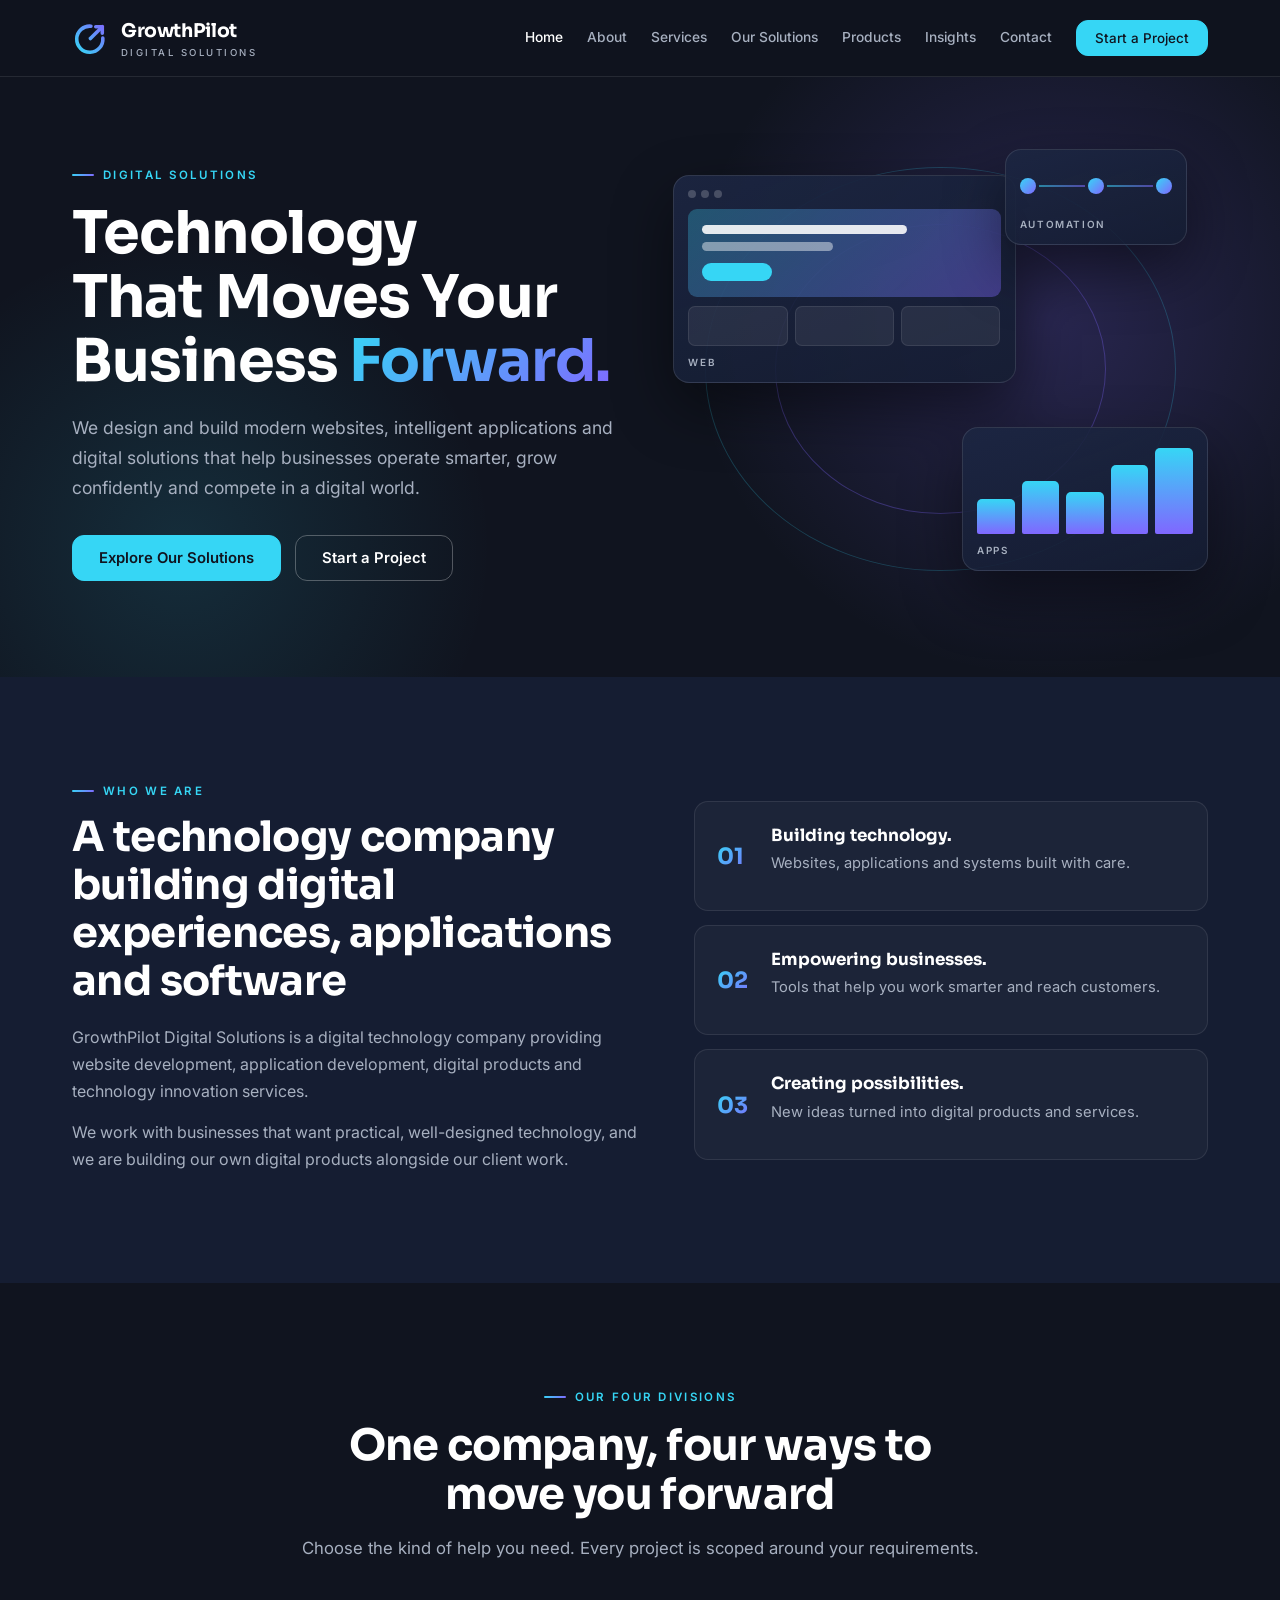
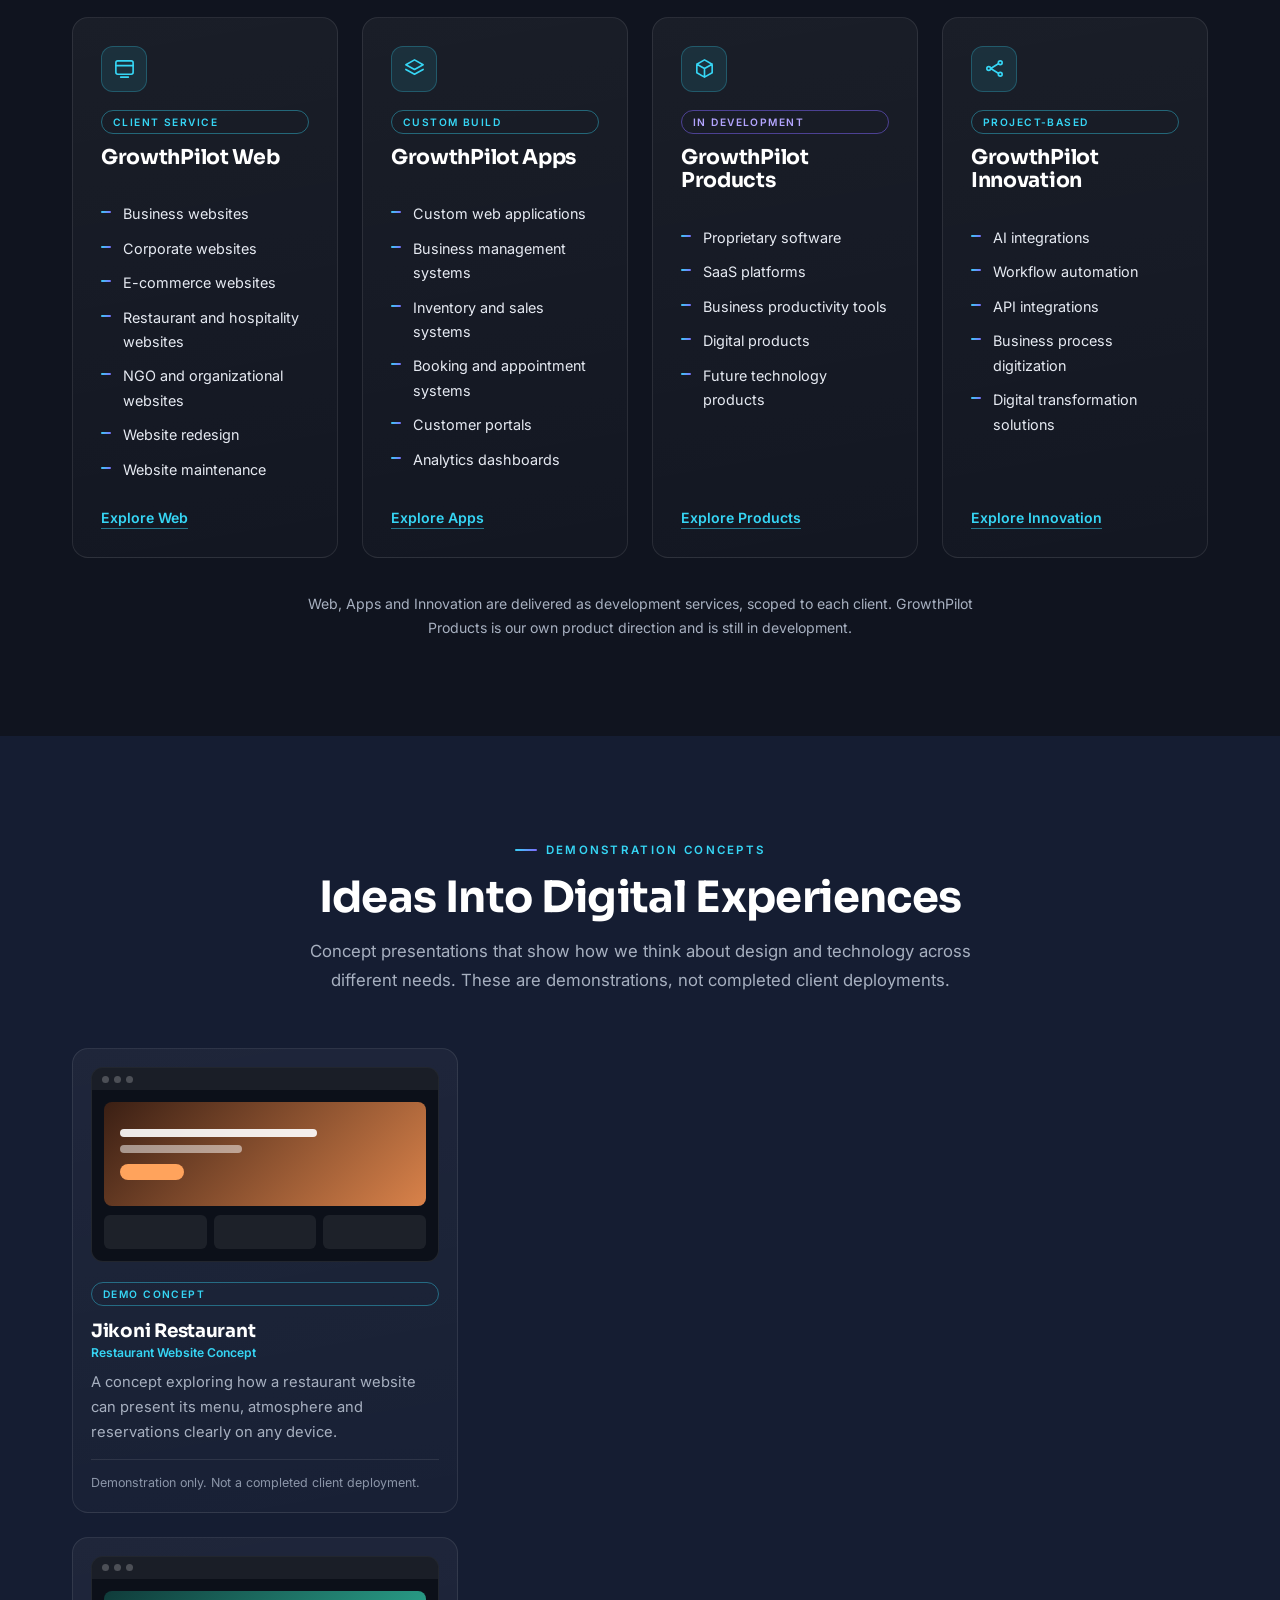
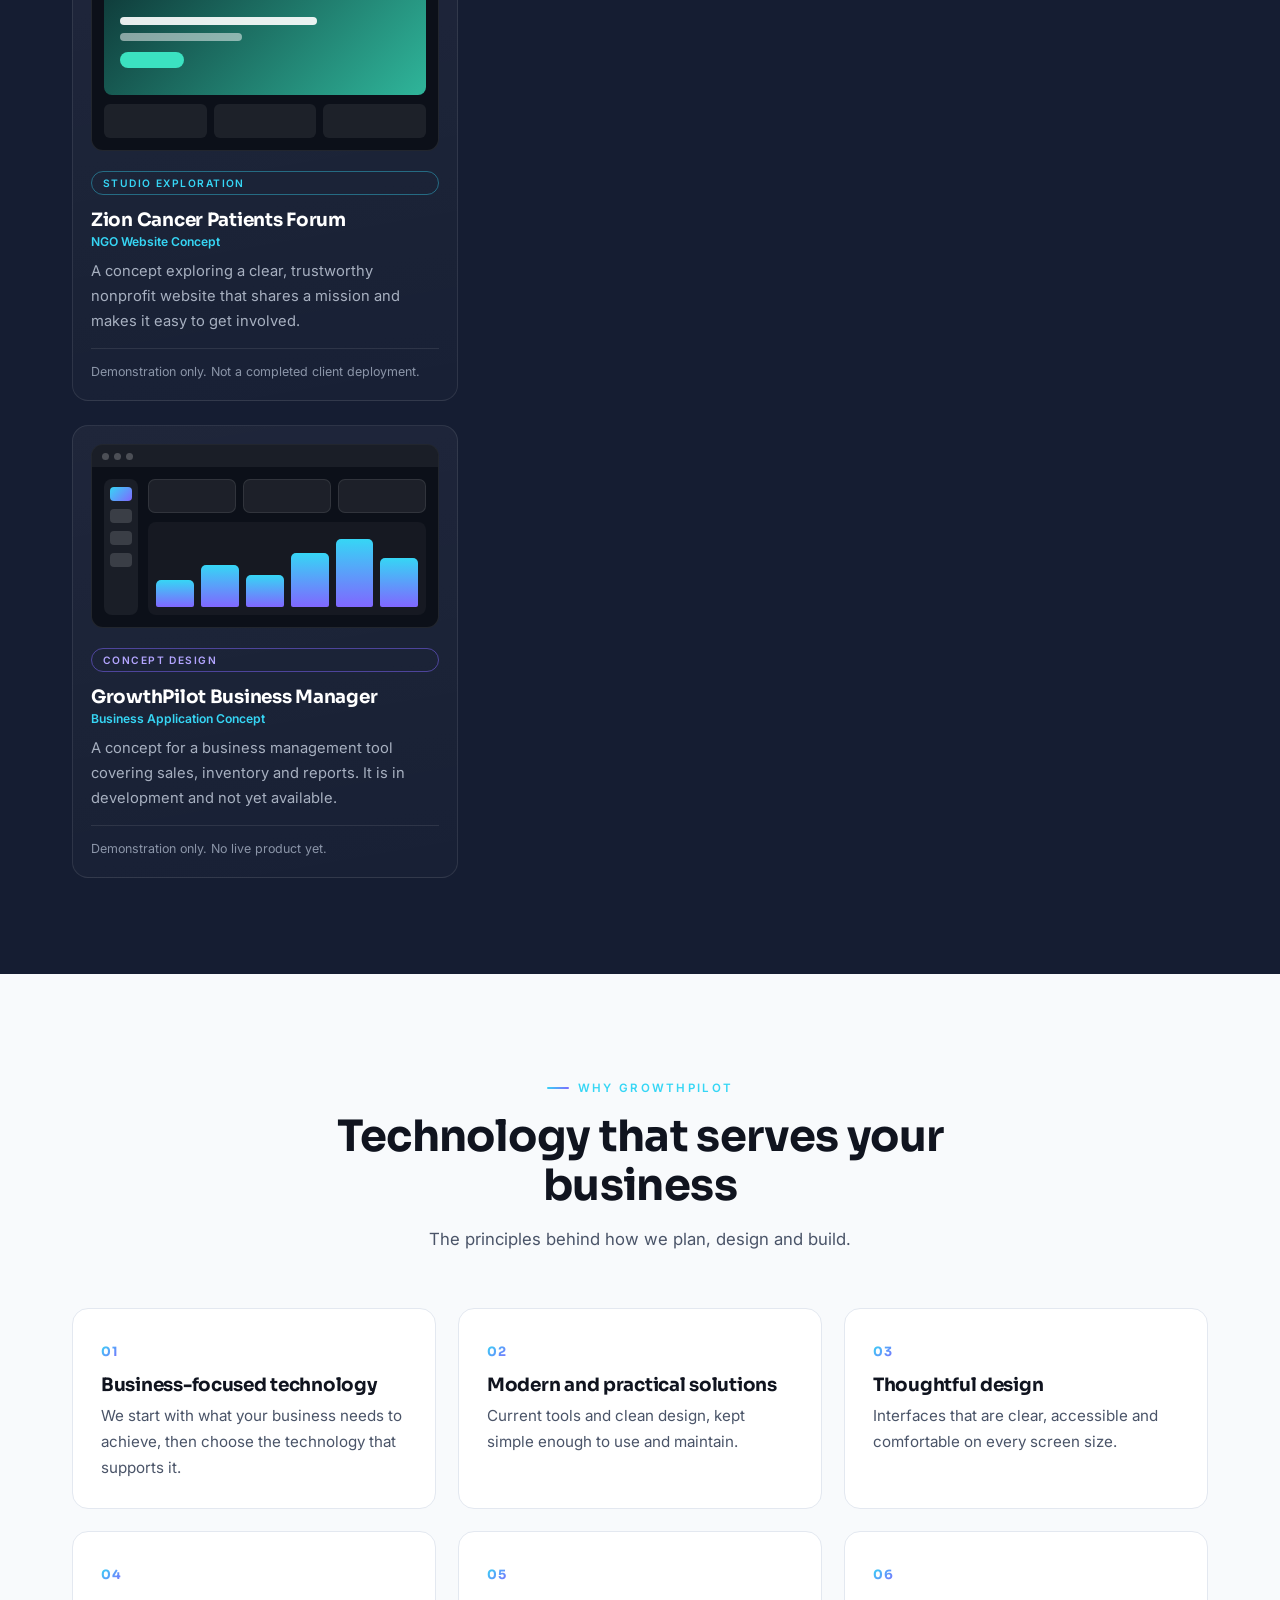
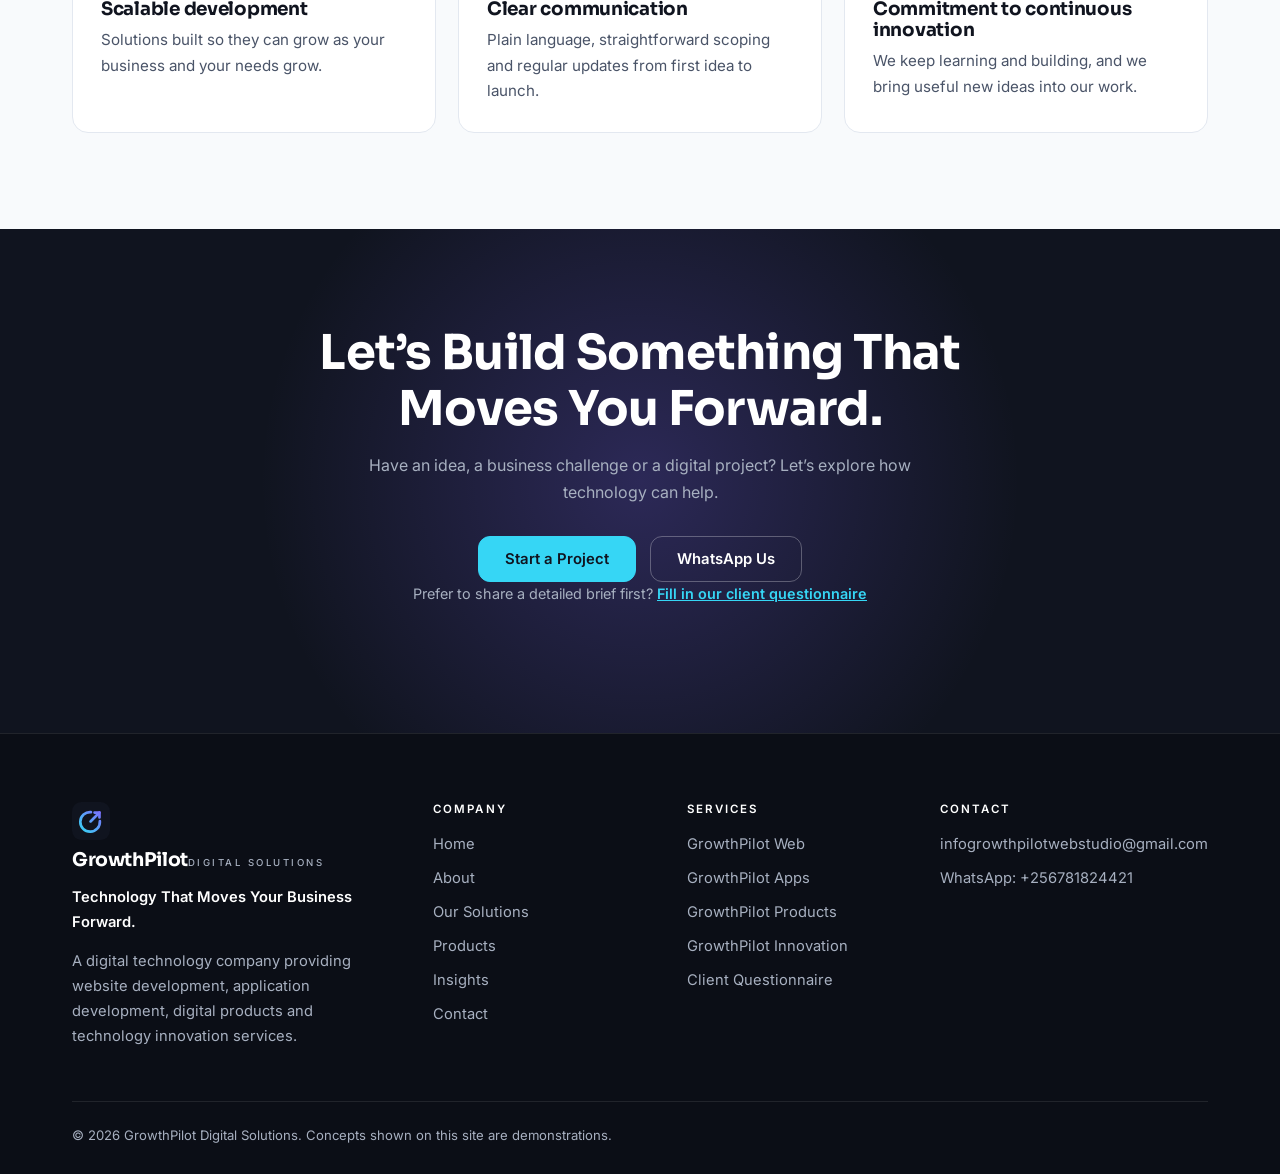
==== commit 2e769692: "Add files via upload" ====
--- a/index.html
+++ b/index.html
@@ -6,14 +6,14 @@
 <title>GrowthPilot Digital Solutions | Websites, Apps &amp; Digital Innovation</title>
 <meta name="description" content="GrowthPilot Digital Solutions builds modern websites, web applications and innovative digital solutions that help businesses grow and operate smarter.">
 <link rel="canonical" href="https://growthpilot-webstudio.vercel.app/">
-<meta property="og:type" content="website"><meta property="og:site_name" content="GrowthPilot Digital Solutions"><meta property="og:title" content="GrowthPilot Digital Solutions | Technology That Moves Your Business Forward"><meta property="og:description" content="Modern websites, web applications and innovative digital solutions for businesses."><meta property="og:url" content="https://growthpilot-webstudio.vercel.app/"><meta property="og:image" content="https://growthpilot-webstudio.vercel.app/assets/brand/social-share.png"><meta name="twitter:card" content="summary_large_image">
+<meta property="og:type" content="website"><meta property="og:site_name" content="GrowthPilot Digital Solutions"><meta property="og:title" content="GrowthPilot Digital Solutions | Technology That Moves Your Business Forward"><meta property="og:description" content="Modern websites, web applications and innovative digital solutions for businesses."><meta property="og:url" content="https://growthpilot-webstudio.vercel.app/"><meta property="og:image" content="https://growthpilot-webstudio.vercel.app/social-share.png"><meta name="twitter:card" content="summary_large_image">
 <meta name="theme-color" content="#10141F">
-<link rel="icon" href="assets/brand/logo-mark.svg" type="image/svg+xml"><link rel="apple-touch-icon" href="assets/brand/logo-mark-512.png">
+<link rel="icon" href="logo-mark.svg" type="image/svg+xml"><link rel="apple-touch-icon" href="logo-mark-512.png">
 <link rel="preconnect" href="https://fonts.googleapis.com"><link rel="preconnect" href="https://fonts.gstatic.com" crossorigin>
 <link href="https://fonts.googleapis.com/css2?family=Inter:wght@400;500;600&family=Sora:wght@600;700;800&display=swap" rel="stylesheet">
 <link rel="stylesheet" href="styles.css">
 <noscript><style>.rv,.hero .eyebrow,.hero h1,.hero .lead,.hero .cta,.hv{opacity:1;transform:none;animation:none}</style></noscript>
-<script type="application/ld+json">{"@context":"https://schema.org","@type":"Organization","name":"GrowthPilot Digital Solutions","url":"https://growthpilot-webstudio.vercel.app/","logo":"https://growthpilot-webstudio.vercel.app/assets/brand/logo-mark-512.png","email":"infogrowthpilotwebstudio@gmail.com","description":"A digital technology company providing website development, application development, digital products and technology innovation services."}</script>
+<script type="application/ld+json">{"@context":"https://schema.org","@type":"Organization","name":"GrowthPilot Digital Solutions","url":"https://growthpilot-webstudio.vercel.app/","logo":"https://growthpilot-webstudio.vercel.app/logo-mark-512.png","email":"infogrowthpilotwebstudio@gmail.com","description":"A digital technology company providing website development, application development, digital products and technology innovation services."}</script>
 </head>
 <body>
 <a class="skip" href="#main">Skip to content</a>
@@ -73,7 +73,7 @@
 </main>
 
 <footer class="site-footer"><div class="container"><div class="fg">
-<div><a class="brand" href="index.html" aria-label="GrowthPilot Digital Solutions home"><img class="mark" src="assets/brand/logo-mark.svg" alt="" width="38" height="38"><span class="wm"><b>GrowthPilot</b><small>Digital Solutions</small></span></a><p class="tag">Technology That Moves Your Business Forward.</p><p>A digital technology company providing website development, application development, digital products and technology innovation services.</p></div>
+<div><a class="brand" href="index.html" aria-label="GrowthPilot Digital Solutions home"><img class="mark" src="logo-mark.svg" alt="" width="38" height="38"><span class="wm"><b>GrowthPilot</b><small>Digital Solutions</small></span></a><p class="tag">Technology That Moves Your Business Forward.</p><p>A digital technology company providing website development, application development, digital products and technology innovation services.</p></div>
 <div><h4>Company</h4><a href="index.html">Home</a><a href="about.html">About</a><a href="solutions.html">Our Solutions</a><a href="products.html">Products</a><a href="insights.html">Insights</a><a href="contact.html">Contact</a></div>
 <div><h4>Services</h4><a href="services.html#web">GrowthPilot Web</a><a href="services.html#apps">GrowthPilot Apps</a><a href="products.html">GrowthPilot Products</a><a href="services.html#innovation">GrowthPilot Innovation</a><a href="questionnaire.html">Client Questionnaire</a></div>
 <div><h4>Contact</h4><a href="mailto:infogrowthpilotwebstudio@gmail.com">infogrowthpilotwebstudio@gmail.com</a><a href="https://wa.me/256781824421?text=Hello%20GrowthPilot%20Digital%20Solutions">WhatsApp: +256781824421</a></div>
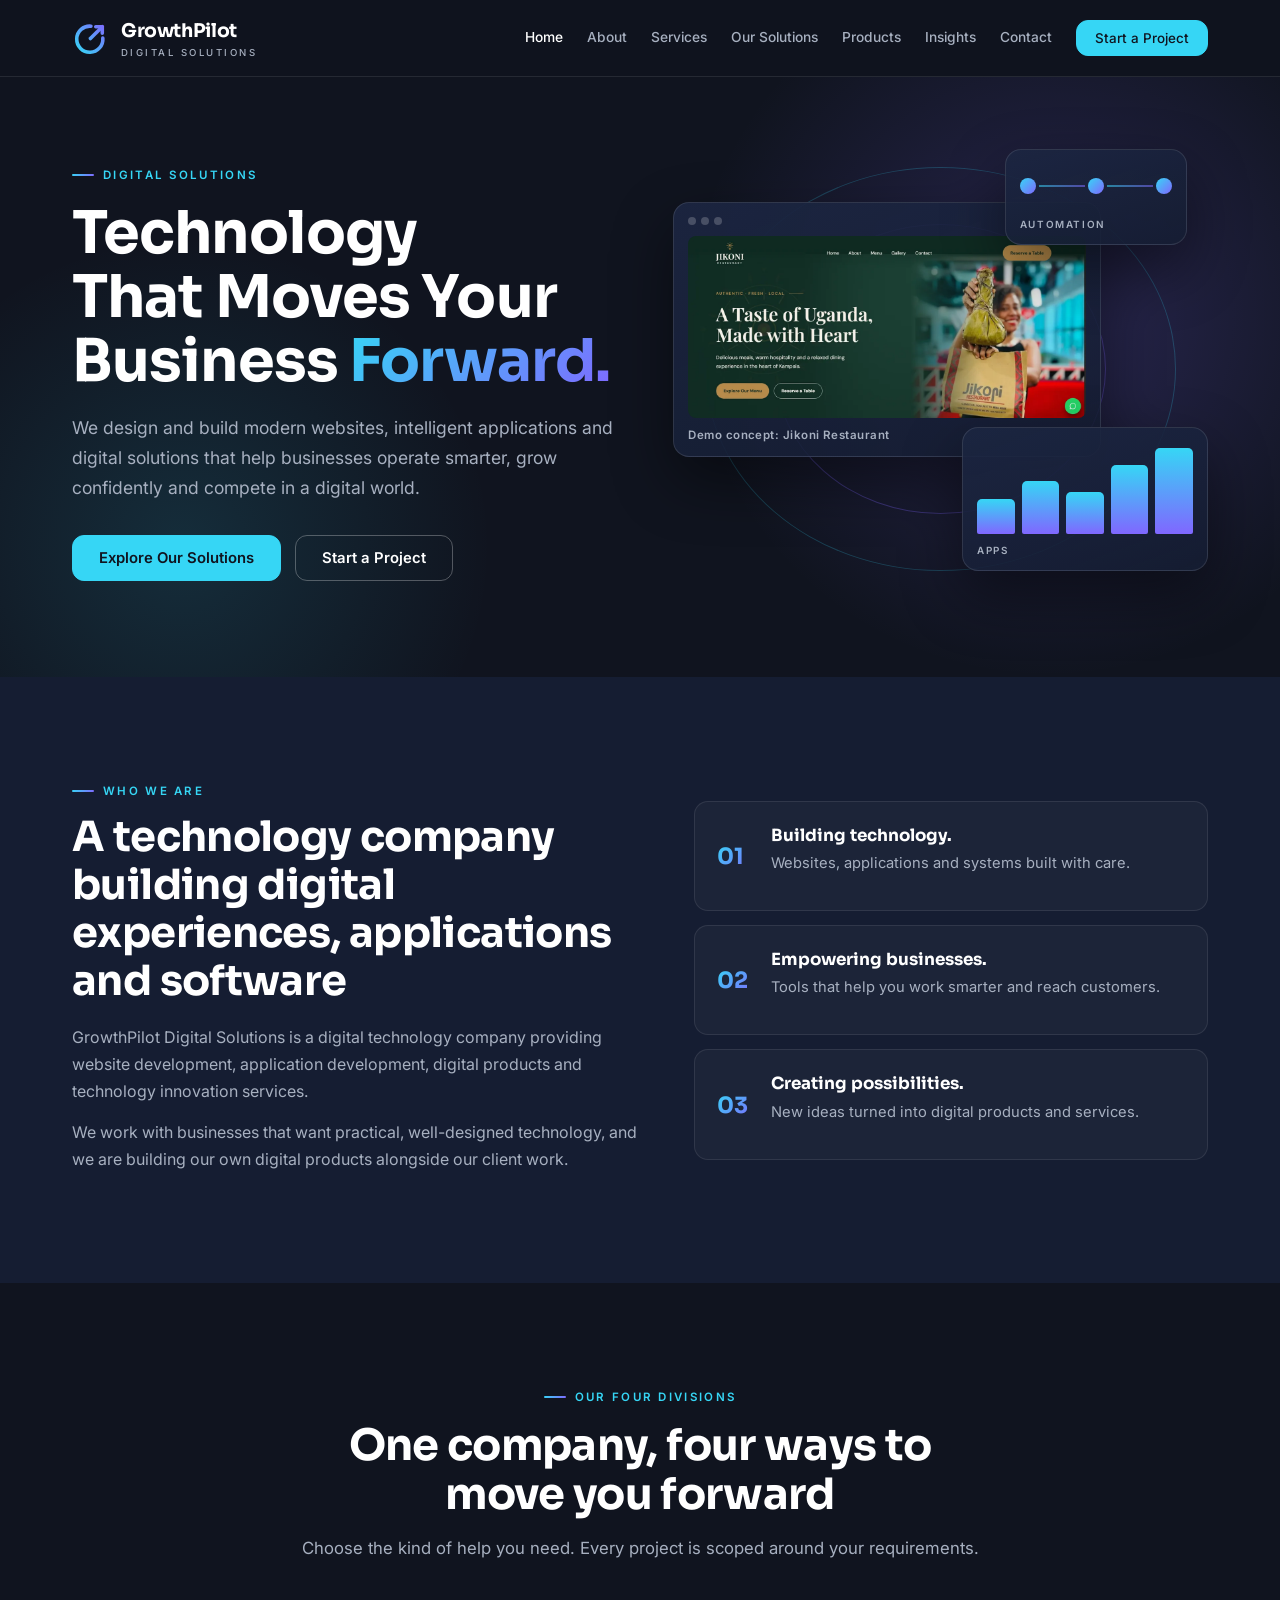
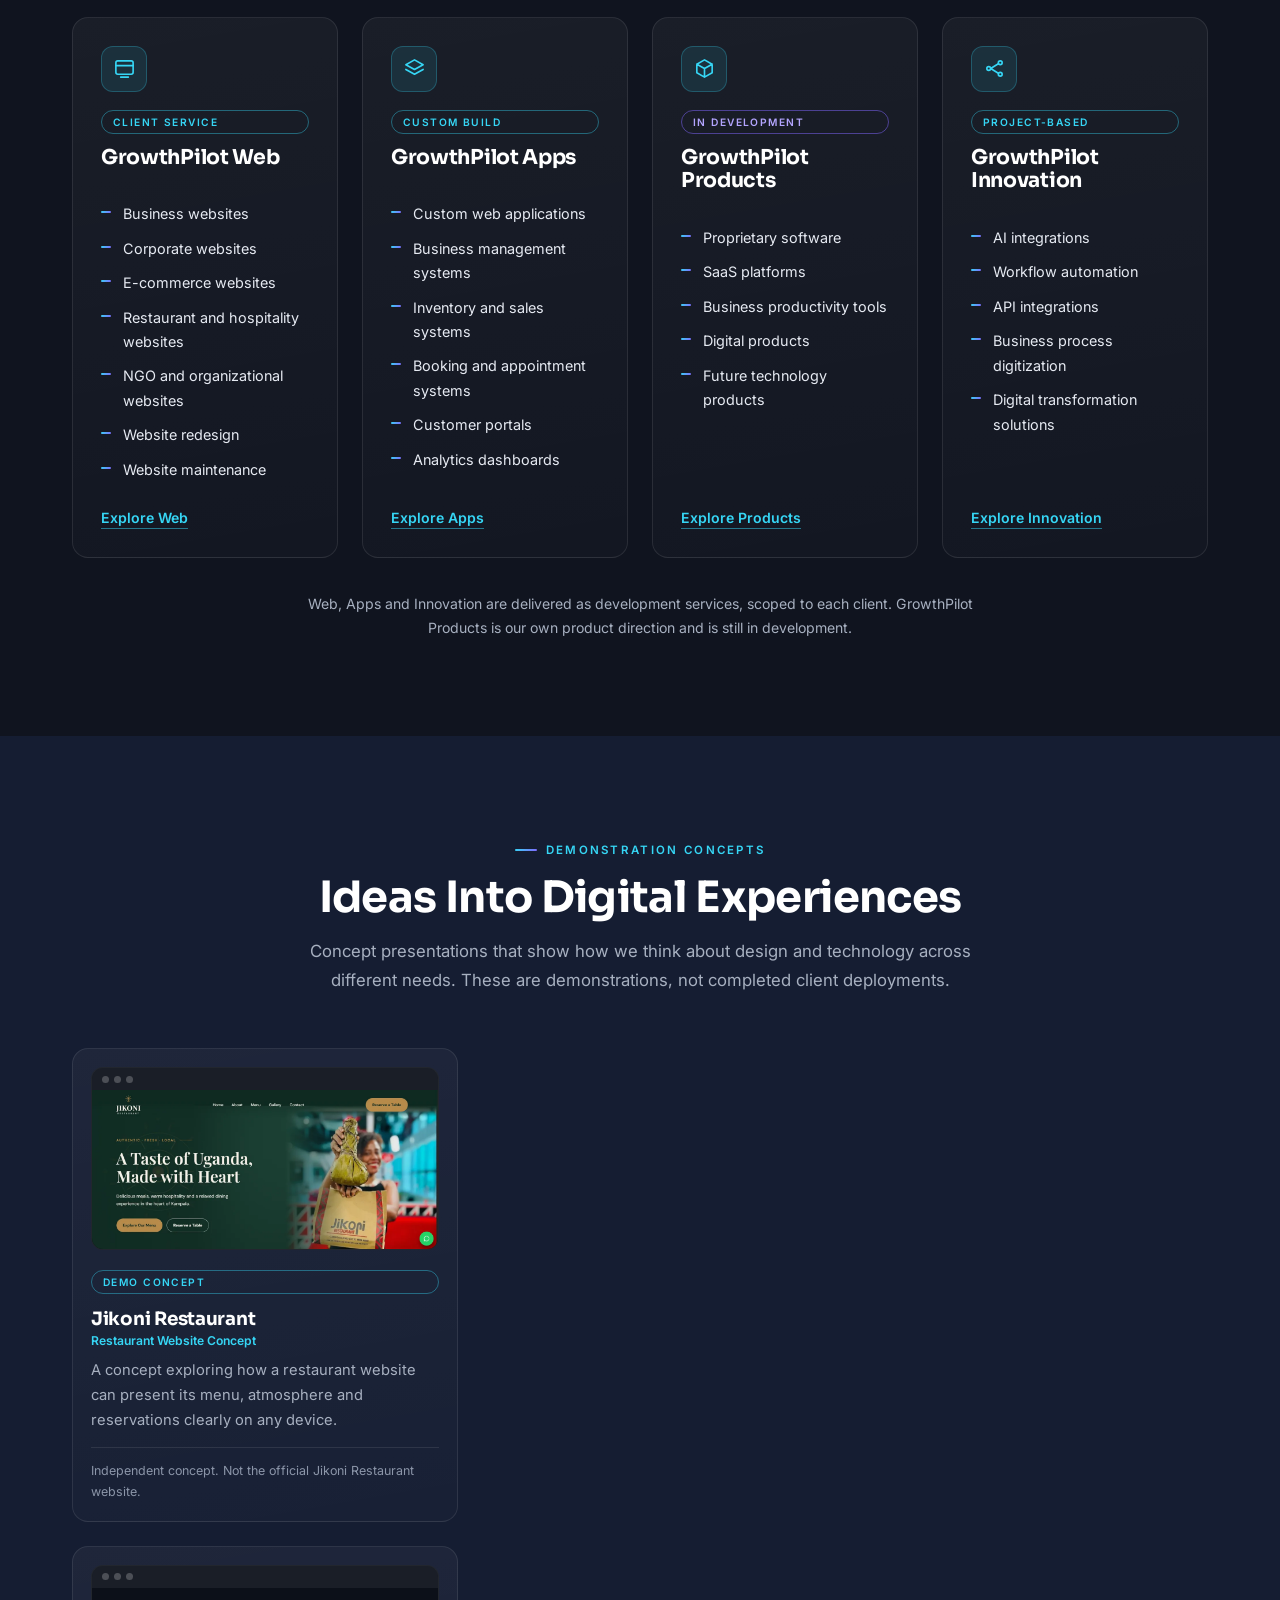
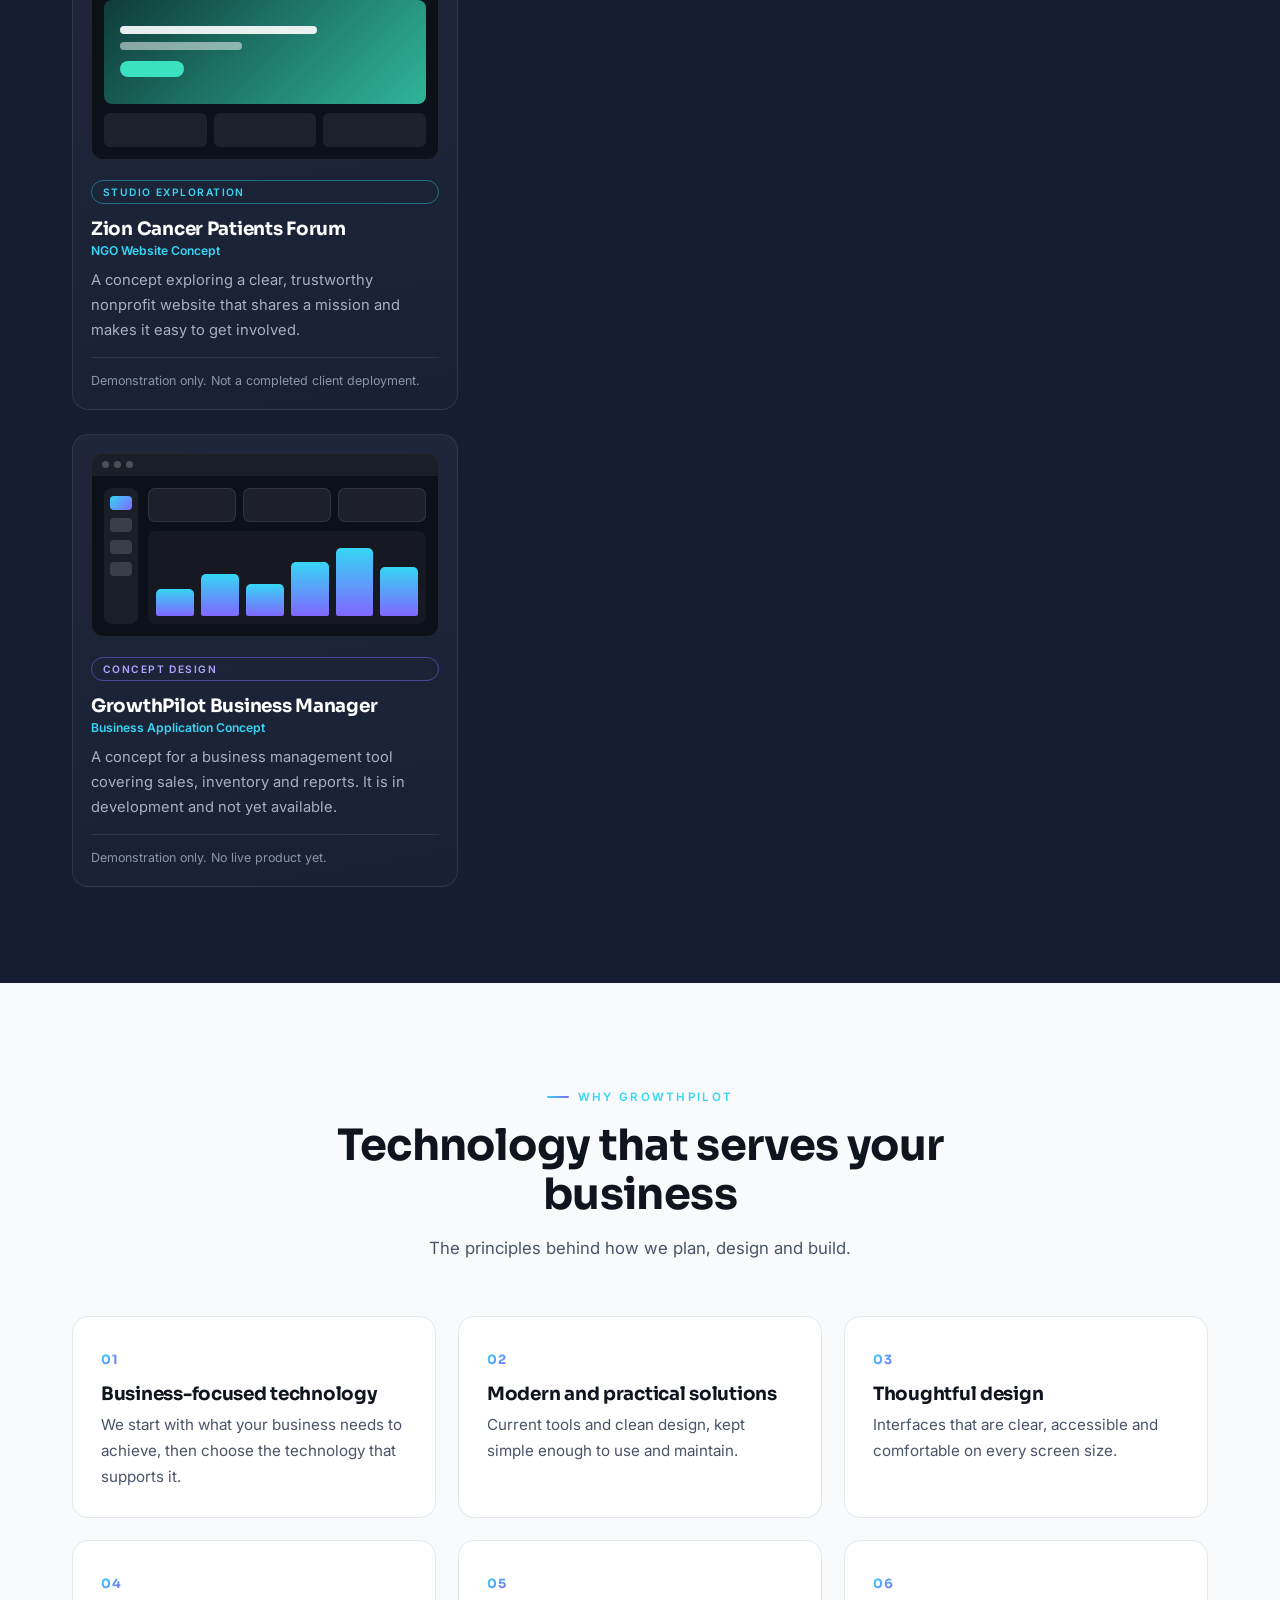
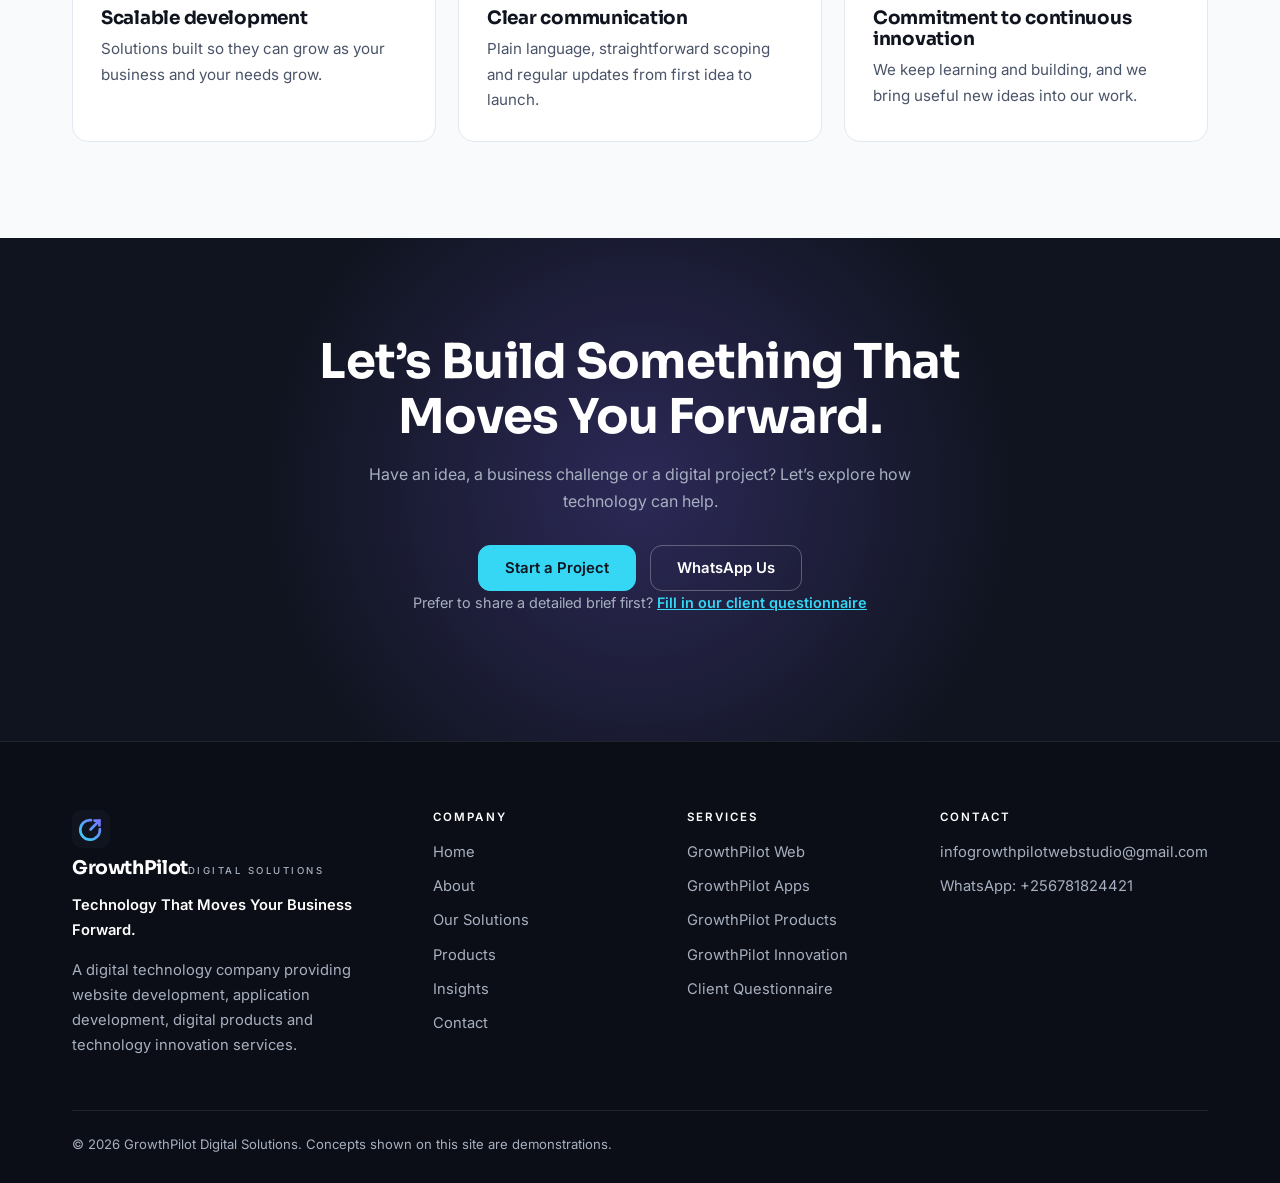
==== commit 3515ee66: "Add files via upload" ====
--- a/index.html
+++ b/index.html
@@ -30,7 +30,7 @@
 <p class="lead">We design and build modern websites, intelligent applications and digital solutions that help businesses operate smarter, grow confidently and compete in a digital world.</p>
 <div class="cta"><a class="btn" href="solutions.html">Explore Our Solutions</a><a class="btn ghost" href="contact.html">Start a Project</a></div></div>
 <div class="hv" role="img" aria-label="Abstract illustration of a website, an application dashboard and an automation flow"><i class="ring"></i><i class="ring r2"></i>
-<div class="gc g1"><div class="dots"><i></i><i></i><i></i></div><div class="ph"><b></b><b></b><span></span></div><div class="tiles"><i></i><i></i><i></i></div><small class="lab">Web</small></div>
+<div class="gc g1 shot"><div class="dots"><i></i><i></i><i></i></div><img src="concept-jikoni-desktop.webp" alt="Concept website design for Jikoni Restaurant" width="1200" height="550" decoding="async"><small class="lab">Demo concept: Jikoni Restaurant</small></div>
 <div class="gc g3"><div class="flow"><i></i><u></u><i></i><u></u><i></i></div><small class="lab">Automation</small></div>
 <div class="gc g2"><div class="bars"><i style="--h:38%"></i><i style="--h:58%"></i><i style="--h:46%"></i><i style="--h:76%"></i><i style="--h:94%"></i></div><small class="lab">Apps</small></div>
 </div></div></div>
@@ -52,7 +52,7 @@
 
 <section class="alt" id="concepts"><div class="container"><div class="hd rv"><span class="eyebrow">Demonstration concepts</span><h2>Ideas Into Digital Experiences</h2><p class="sub">Concept presentations that show how we think about design and technology across different needs. These are demonstrations, not completed client deployments.</p></div>
 <div class="grid g3">
-<article class="card cc rv"><div class="th" aria-hidden="true"><div class="tb"><i></i><i></i><i></i></div><div class="tc"><div class="hb" style="--a:#d9824a;--b:#3a1f14"><b></b><b></b><span></span></div><div class="tl"><i></i><i></i><i></i></div></div></div><span class="badge">Demo Concept</span><h3>Jikoni Restaurant</h3><div class="cat">Restaurant Website Concept</div><p>A concept exploring how a restaurant website can present its menu, atmosphere and reservations clearly on any device.</p><div class="dm">Demonstration only. Not a completed client deployment.</div></article>
+<article class="card cc rv"><div class="th"><div class="tb"><i></i><i></i><i></i></div><img src="concept-jikoni-desktop.webp" alt="Concept website design for Jikoni Restaurant" loading="lazy" width="1200" height="550"></div><span class="badge">Demo Concept</span><h3>Jikoni Restaurant</h3><div class="cat">Restaurant Website Concept</div><p>A concept exploring how a restaurant website can present its menu, atmosphere and reservations clearly on any device.</p><div class="dm">Independent concept. Not the official Jikoni Restaurant website.</div></article>
 <article class="card cc rv"><div class="th" aria-hidden="true"><div class="tb"><i></i><i></i><i></i></div><div class="tc"><div class="hb" style="--a:#2fb59a;--b:#0f3b3a"><b></b><b></b><span></span></div><div class="tl"><i></i><i></i><i></i></div></div></div><span class="badge">Studio Exploration</span><h3>Zion Cancer Patients Forum</h3><div class="cat">NGO Website Concept</div><p>A concept exploring a clear, trustworthy nonprofit website that shares a mission and makes it easy to get involved.</p><div class="dm">Demonstration only. Not a completed client deployment.</div></article>
 <article class="card cc rv"><div class="th" aria-hidden="true"><div class="tb"><i></i><i></i><i></i></div><div class="tc dash"><div class="sd"><i></i><i></i><i></i><i></i></div><div class="mn"><div class="kp"><i></i><i></i><i></i></div><div class="bars"><i style="--h:35%"></i><i style="--h:55%"></i><i style="--h:42%"></i><i style="--h:70%"></i><i style="--h:88%"></i><i style="--h:64%"></i></div></div></div></div><span class="badge v">Concept Design</span><h3>GrowthPilot Business Manager</h3><div class="cat">Business Application Concept</div><p>A concept for a business management tool covering sales, inventory and reports. It is in development and not yet available.</p><div class="dm">Demonstration only. No live product yet.</div></article>
 </div></div></section>
--- a/styles.css
+++ b/styles.css
@@ -81,3 +81,25 @@
 .site-nav{display:none;position:absolute;top:var(--hd);left:0;right:0;flex-direction:column;align-items:stretch;gap:0;background:#10141F;border-bottom:1px solid var(--line);padding:10px 22px 22px}.site-nav.open{display:flex}.site-nav a{padding:13px 0;border-bottom:1px solid var(--line);font-size:.95rem}.site-nav .btn{margin-top:14px;justify-content:center;border:0}}
 @media(max-width:560px){.fg{grid-template-columns:1fr}.cta .btn{flex:1 1 100%;justify-content:center}.hv{min-height:360px}.g1{width:68%}.g2{width:52%}.g3{width:38%}.card{padding:22px}.wm small{letter-spacing:.2em}}
 @media(prefers-reduced-motion:reduce){*{animation:none!important;transition:none!important;scroll-behavior:auto!important}.rv,.hero .eyebrow,.hero h1,.hero .lead,.hero .cta,.hv{opacity:1;transform:none}}
+/* inner pages */
+.page-hero{position:relative;padding:76px 0 66px;overflow:hidden}.page-hero:before{content:"";position:absolute;right:-8%;top:-40%;width:640px;height:640px;background:radial-gradient(closest-side,rgba(128,103,255,.2),transparent);pointer-events:none}
+.page-hero .container{position:relative}.page-hero h1{font-size:clamp(2rem,4.4vw,3.3rem);margin:16px 0 18px;max-width:16em;text-wrap:balance}.page-hero .lead{color:var(--grey);font-size:1.1rem;max-width:36em}
+.two{display:grid;grid-template-columns:1fr 1fr;gap:24px}.big{padding:36px}.big h3{font-size:1.5rem;margin:14px 0 12px}.big>p{font-size:1rem}
+.guide{display:grid;gap:14px;grid-template-columns:repeat(auto-fit,minmax(240px,1fr))}.guide a{display:flex;flex-direction:column;gap:4px;padding:18px 20px;border:1px solid var(--line);border-radius:14px;text-decoration:none;background:rgba(255,255,255,.03);transition:transform .25s,border-color .25s}.guide a:hover{border-color:rgba(54,214,245,.5);transform:translateY(-3px)}.guide b{color:#fff;font:600 .98rem Sora,sans-serif}.guide span{font-size:.85rem;color:var(--cyan)}
+.dv{display:grid;grid-template-columns:.9fr 1.1fr;gap:48px;align-items:start;padding:72px 0;border-top:1px solid var(--line)}.dv:first-child{border-top:0;padding-top:0}.dv h2{font-size:clamp(1.7rem,3.4vw,2.3rem);margin:14px 0}.dv .sub{margin-bottom:22px}
+.pn{display:grid;gap:18px}.pn .card{padding:24px}.pn h4{font:600 .72rem Inter,sans-serif;letter-spacing:.16em;text-transform:uppercase;color:var(--cyan);margin-bottom:10px}.pn .card>p{color:var(--text);font-size:.95rem}.pn .card ul{margin:0}
+.cl{display:grid;grid-template-columns:1.15fr .85fr;gap:30px;align-items:start}.fc{padding:34px}.fc h2{font-size:1.6rem;margin-bottom:6px}.row2{display:grid;grid-template-columns:1fr 1fr;gap:16px}
+#form-status{margin-top:14px;font-weight:600;color:var(--cyan);min-height:1.4em}.fc .btn{margin-top:20px}.fc .btn:disabled{opacity:.6;cursor:wait}
+.side .card{margin-bottom:20px}.side h3{font-size:1.15rem;margin-top:0}.side p{margin-bottom:12px}.side a:not(.btn):not(.lk){color:var(--cyan);word-break:break-all}.card ul.steps{margin:6px 0 0}
+.steps{list-style:none;padding:0;counter-reset:s}.steps li{counter-increment:s;padding:8px 0 8px 40px;position:relative;font-size:.93rem}.steps li:before{content:counter(s);position:absolute;left:0;top:7px;width:26px;height:26px;border-radius:50%;background:var(--grad);display:grid;place-items:center;color:var(--ink);font:700 .75rem Sora,sans-serif}
+@media(max-width:980px){.two,.dv,.cl{grid-template-columns:1fr}.dv{gap:28px;padding:56px 0}}@media(max-width:560px){.row2{grid-template-columns:1fr}.fc{padding:24px}.big{padding:26px}}
+.pil.lbl i{width:84px;font-size:1.1rem}@media(max-width:560px){.pil.lbl i{width:64px;font-size:1rem}}
+/* solutions, products, insights */
+.sol .badge{align-self:flex-start}.sol p+p{margin-top:10px;font-size:.88rem;flex:1}.sol .lk{margin-top:16px}.sh2{font-size:1.5rem;margin:0 0 26px}.sh2+.grid{margin-bottom:54px}
+.pv{display:grid;grid-template-columns:1fr 1fr;gap:48px;align-items:center}.pv h2{font-size:clamp(1.8rem,3.8vw,2.6rem);margin:14px 0}.pv .dash{height:250px}.cap{font-size:.8rem;color:#8b95a8;margin-top:12px;text-align:center}
+.status{margin:22px 0 26px;padding:16px 20px;border:1px solid rgba(128,103,255,.45);background:rgba(128,103,255,.08);border-radius:14px;font-size:.94rem}.status b{color:#fff}
+.empty{max-width:680px;margin:48px auto 0;text-align:center;border-style:dashed;align-items:center}.empty h3{margin-top:0}.empty .cta{justify-content:center;margin-top:22px}
+@media(max-width:980px){.pv{grid-template-columns:1fr;gap:30px}}
+/* real concept screenshots */
+.th img,.shot img{display:block;width:100%;height:auto}.shot img{border-radius:8px}.hv .g1.shot{width:80%;top:12%}.shot .lab{text-transform:none;letter-spacing:.04em;font-size:.72rem}
+@media(max-width:560px){.hv .g1.shot{width:84%}}
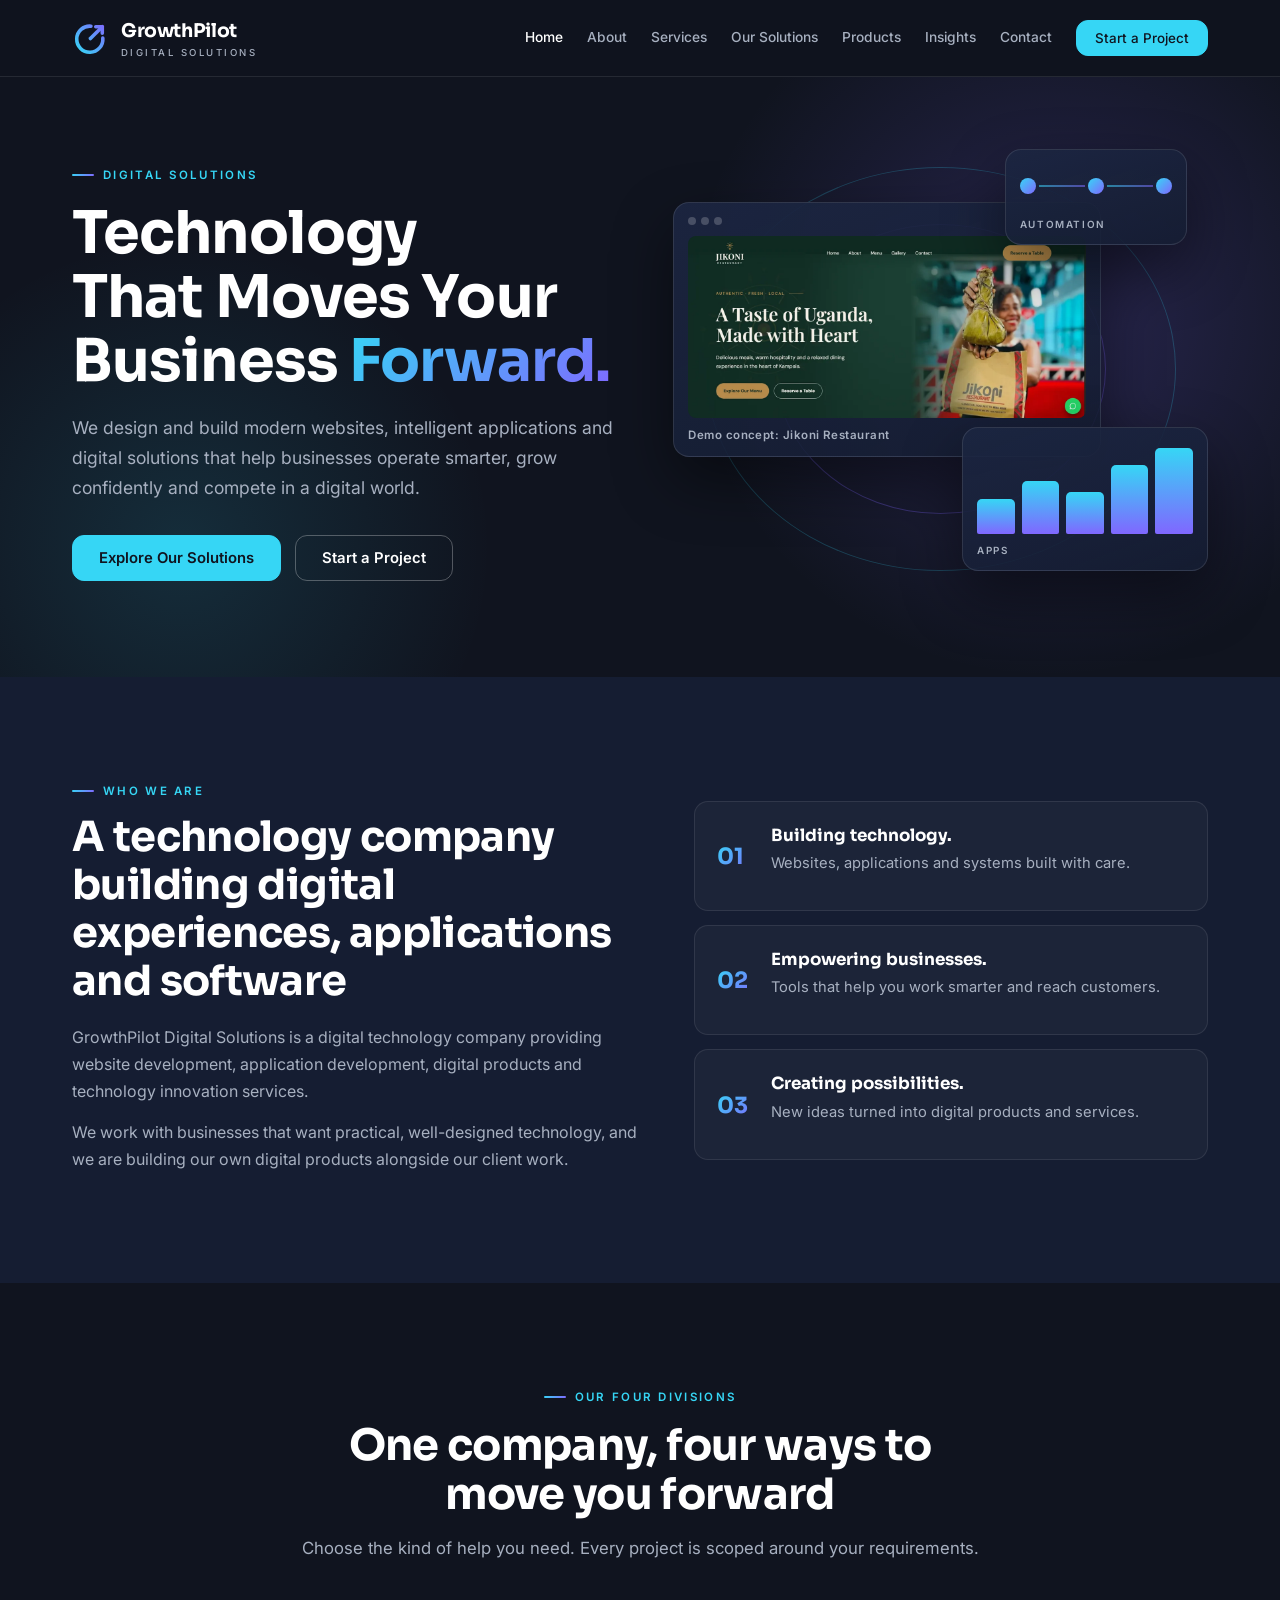
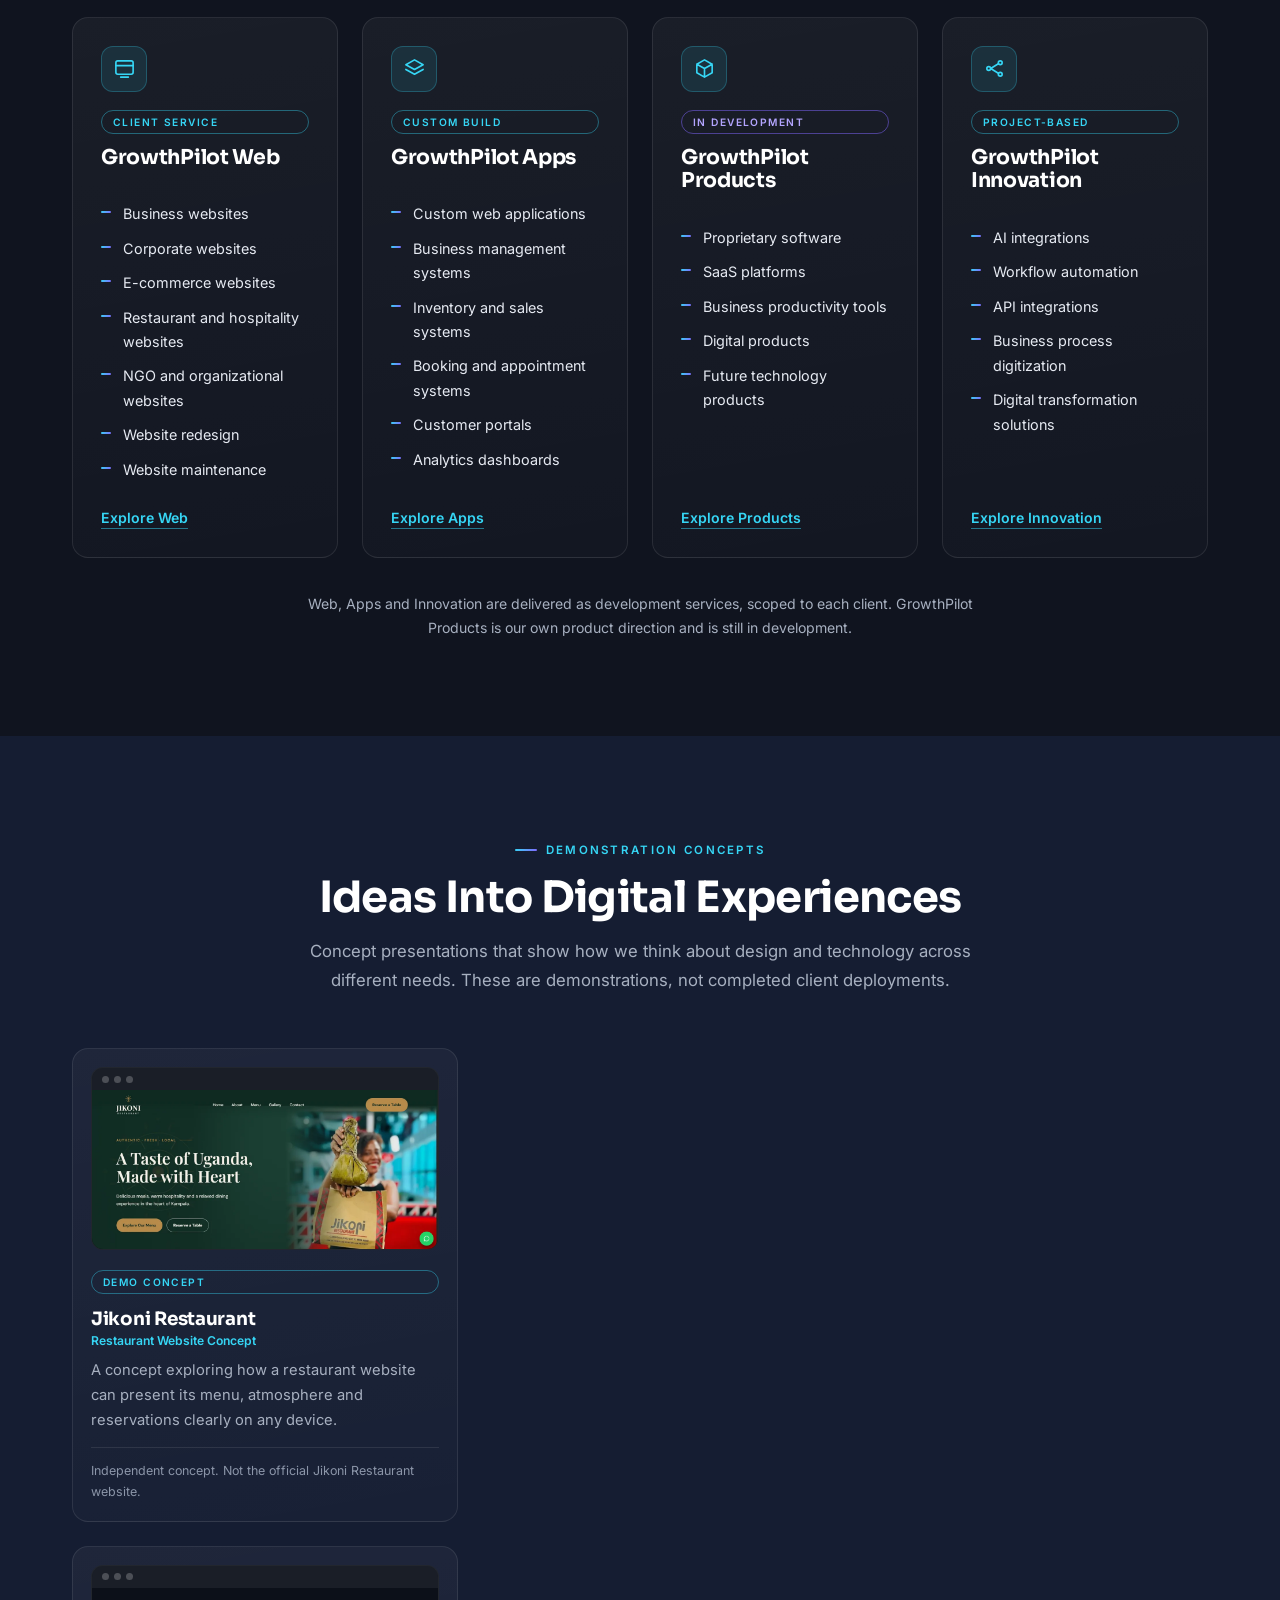
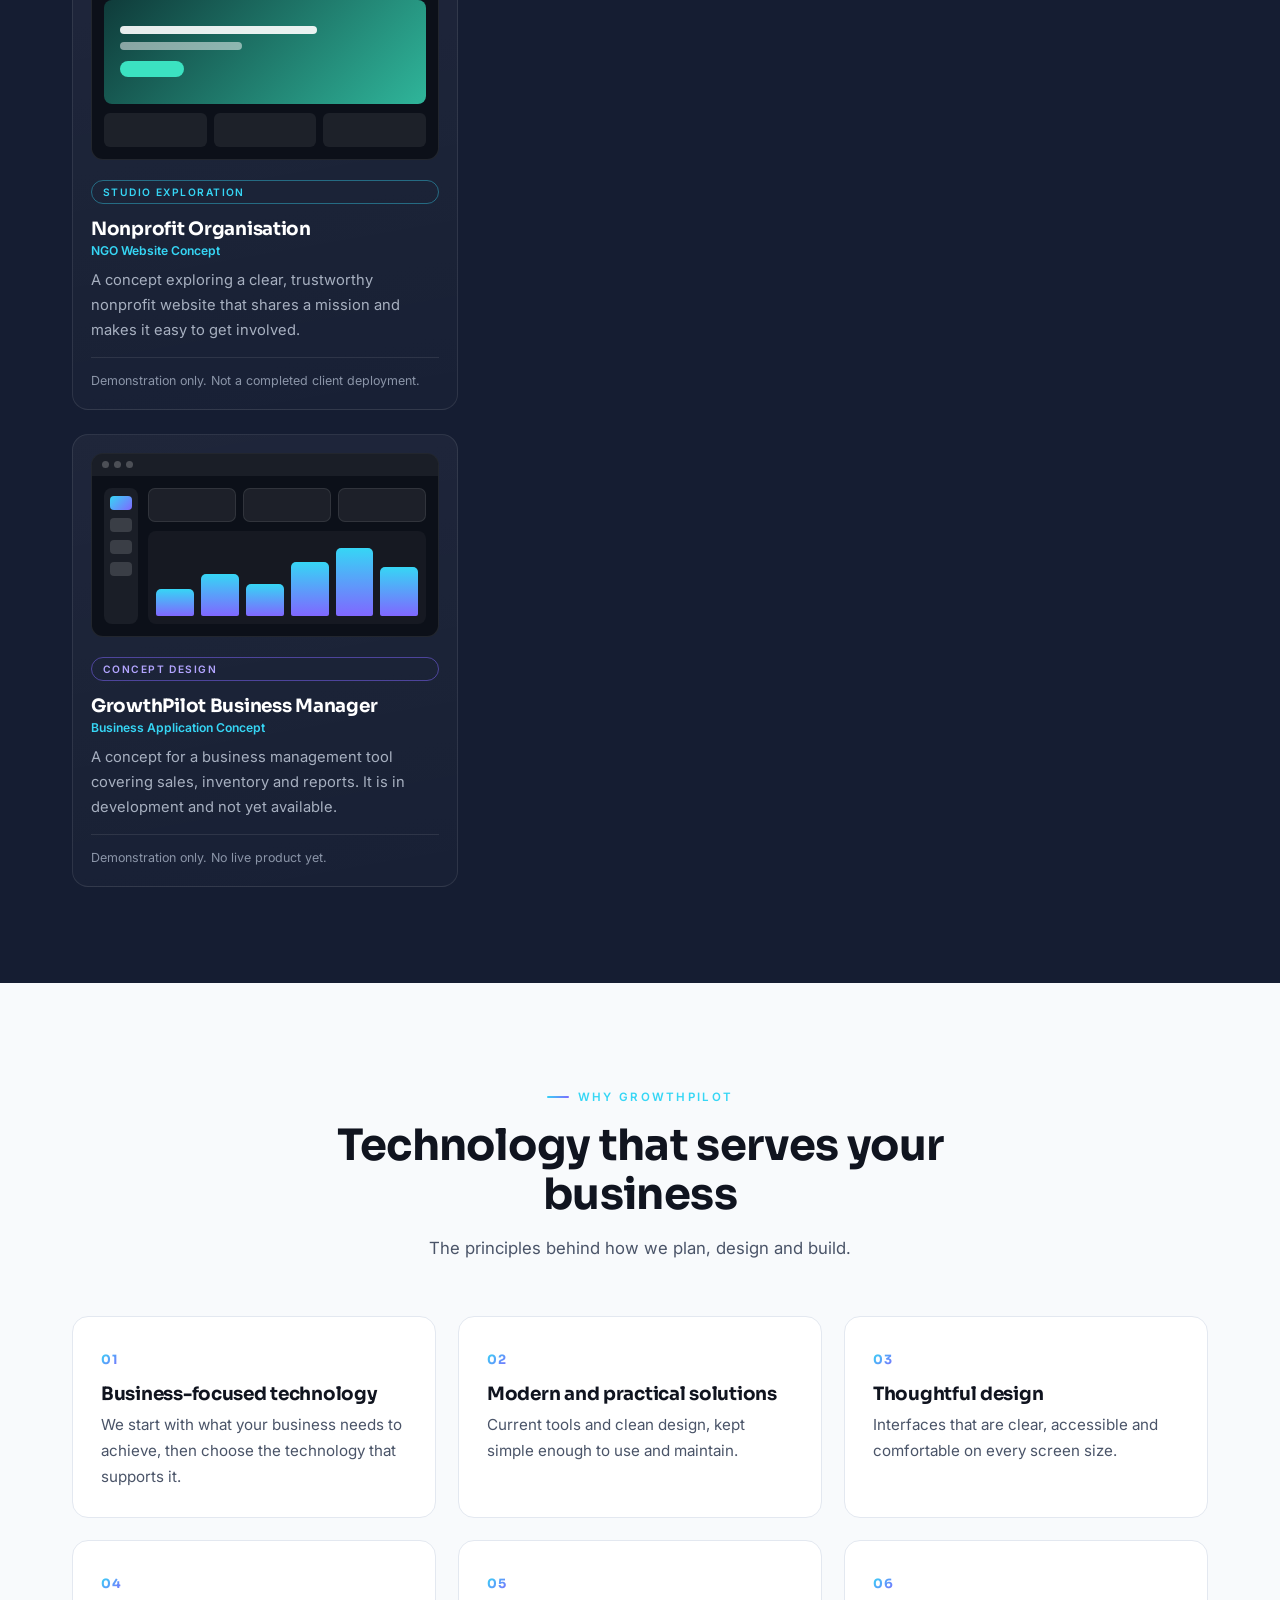
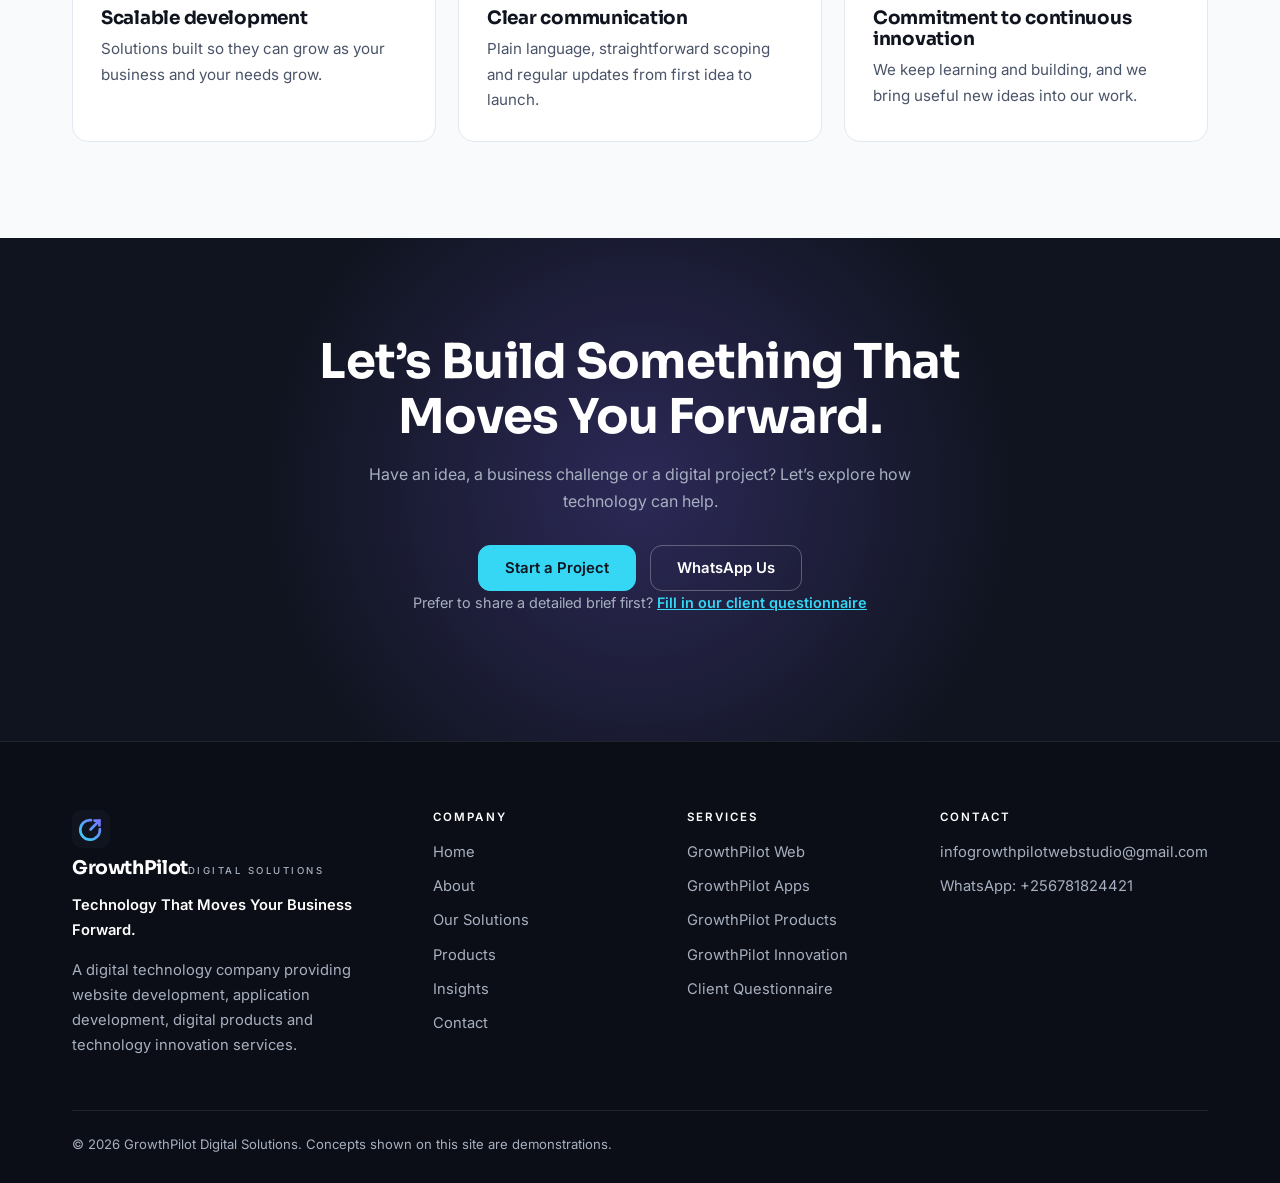
==== commit 00e68cb0: "Add files via upload" ====
--- a/index.html
+++ b/index.html
@@ -53,7 +53,7 @@
 <section class="alt" id="concepts"><div class="container"><div class="hd rv"><span class="eyebrow">Demonstration concepts</span><h2>Ideas Into Digital Experiences</h2><p class="sub">Concept presentations that show how we think about design and technology across different needs. These are demonstrations, not completed client deployments.</p></div>
 <div class="grid g3">
 <article class="card cc rv"><div class="th"><div class="tb"><i></i><i></i><i></i></div><img src="concept-jikoni-desktop.webp" alt="Concept website design for Jikoni Restaurant" loading="lazy" width="1200" height="550"></div><span class="badge">Demo Concept</span><h3>Jikoni Restaurant</h3><div class="cat">Restaurant Website Concept</div><p>A concept exploring how a restaurant website can present its menu, atmosphere and reservations clearly on any device.</p><div class="dm">Independent concept. Not the official Jikoni Restaurant website.</div></article>
-<article class="card cc rv"><div class="th" aria-hidden="true"><div class="tb"><i></i><i></i><i></i></div><div class="tc"><div class="hb" style="--a:#2fb59a;--b:#0f3b3a"><b></b><b></b><span></span></div><div class="tl"><i></i><i></i><i></i></div></div></div><span class="badge">Studio Exploration</span><h3>Zion Cancer Patients Forum</h3><div class="cat">NGO Website Concept</div><p>A concept exploring a clear, trustworthy nonprofit website that shares a mission and makes it easy to get involved.</p><div class="dm">Demonstration only. Not a completed client deployment.</div></article>
+<article class="card cc rv"><div class="th" aria-hidden="true"><div class="tb"><i></i><i></i><i></i></div><div class="tc"><div class="hb" style="--a:#2fb59a;--b:#0f3b3a"><b></b><b></b><span></span></div><div class="tl"><i></i><i></i><i></i></div></div></div><span class="badge">Studio Exploration</span><h3>Nonprofit Organisation</h3><div class="cat">NGO Website Concept</div><p>A concept exploring a clear, trustworthy nonprofit website that shares a mission and makes it easy to get involved.</p><div class="dm">Demonstration only. Not a completed client deployment.</div></article>
 <article class="card cc rv"><div class="th" aria-hidden="true"><div class="tb"><i></i><i></i><i></i></div><div class="tc dash"><div class="sd"><i></i><i></i><i></i><i></i></div><div class="mn"><div class="kp"><i></i><i></i><i></i></div><div class="bars"><i style="--h:35%"></i><i style="--h:55%"></i><i style="--h:42%"></i><i style="--h:70%"></i><i style="--h:88%"></i><i style="--h:64%"></i></div></div></div></div><span class="badge v">Concept Design</span><h3>GrowthPilot Business Manager</h3><div class="cat">Business Application Concept</div><p>A concept for a business management tool covering sales, inventory and reports. It is in development and not yet available.</p><div class="dm">Demonstration only. No live product yet.</div></article>
 </div></div></section>
 
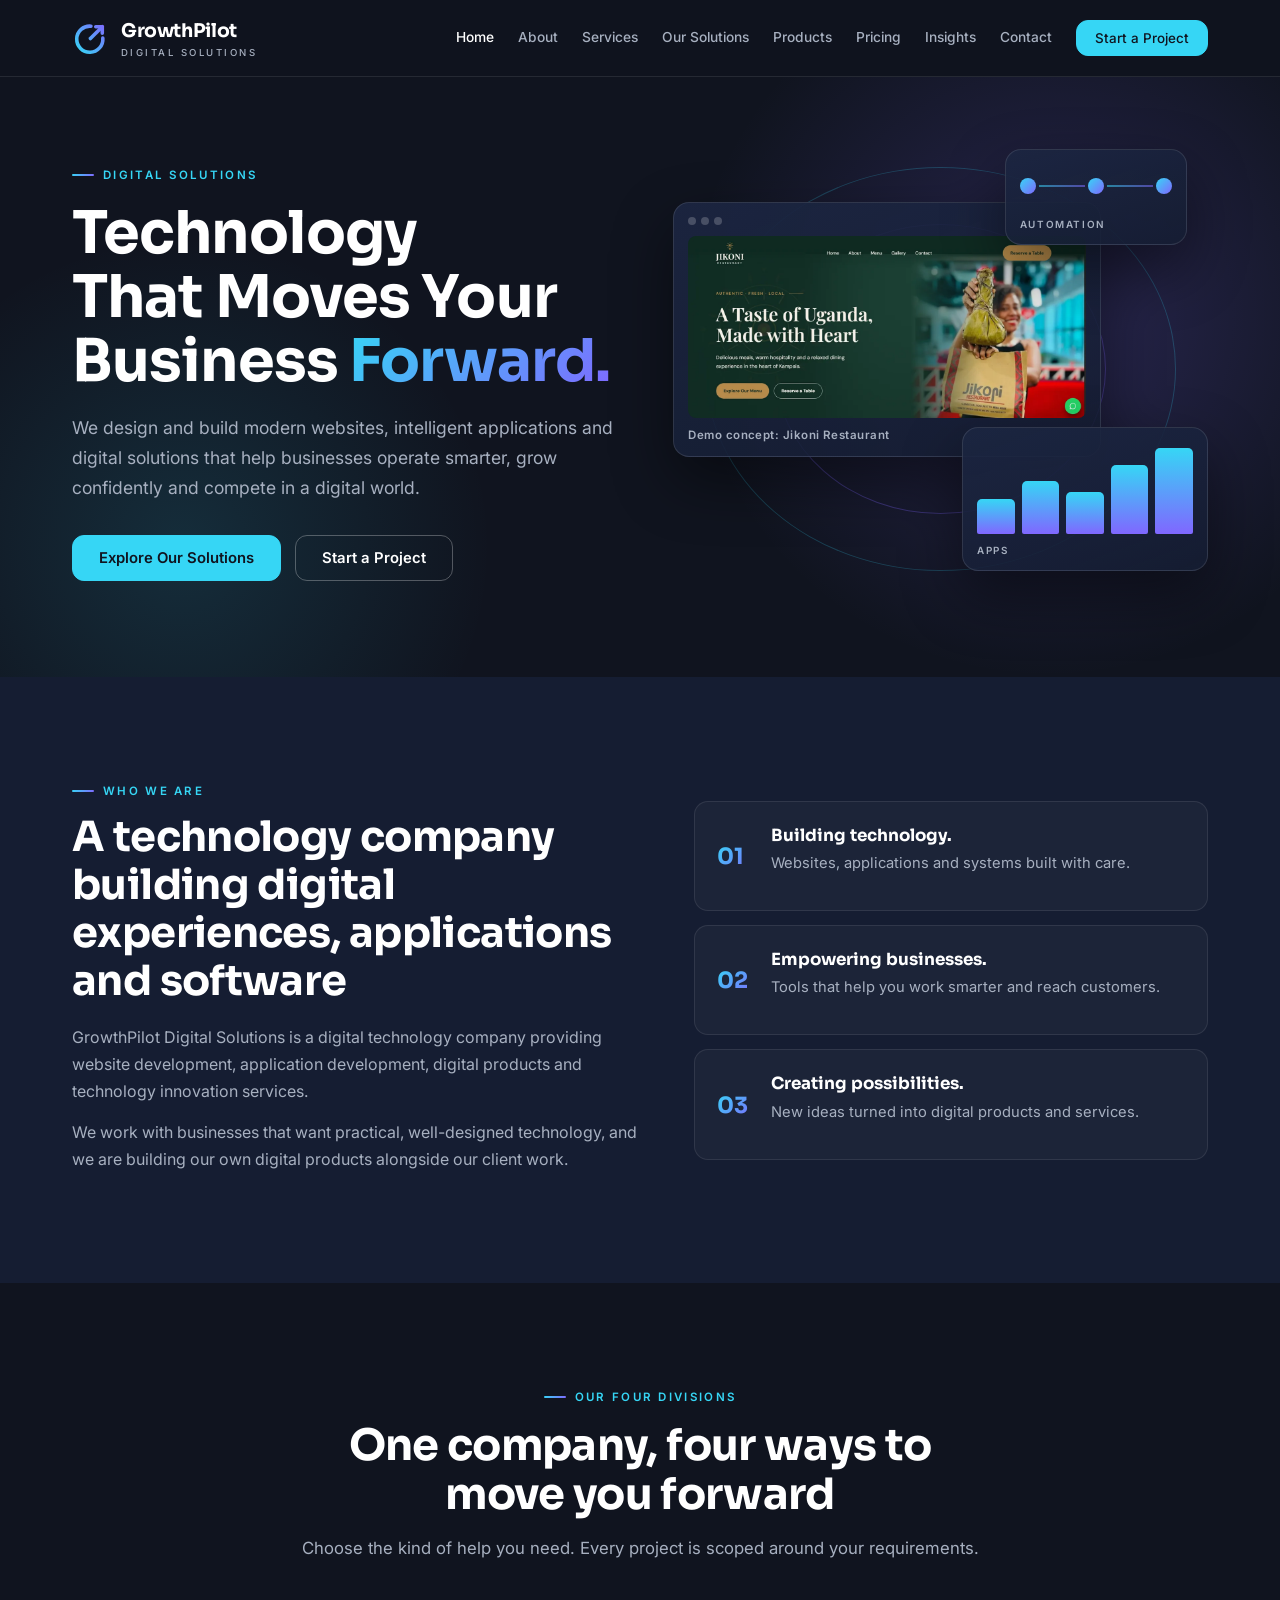
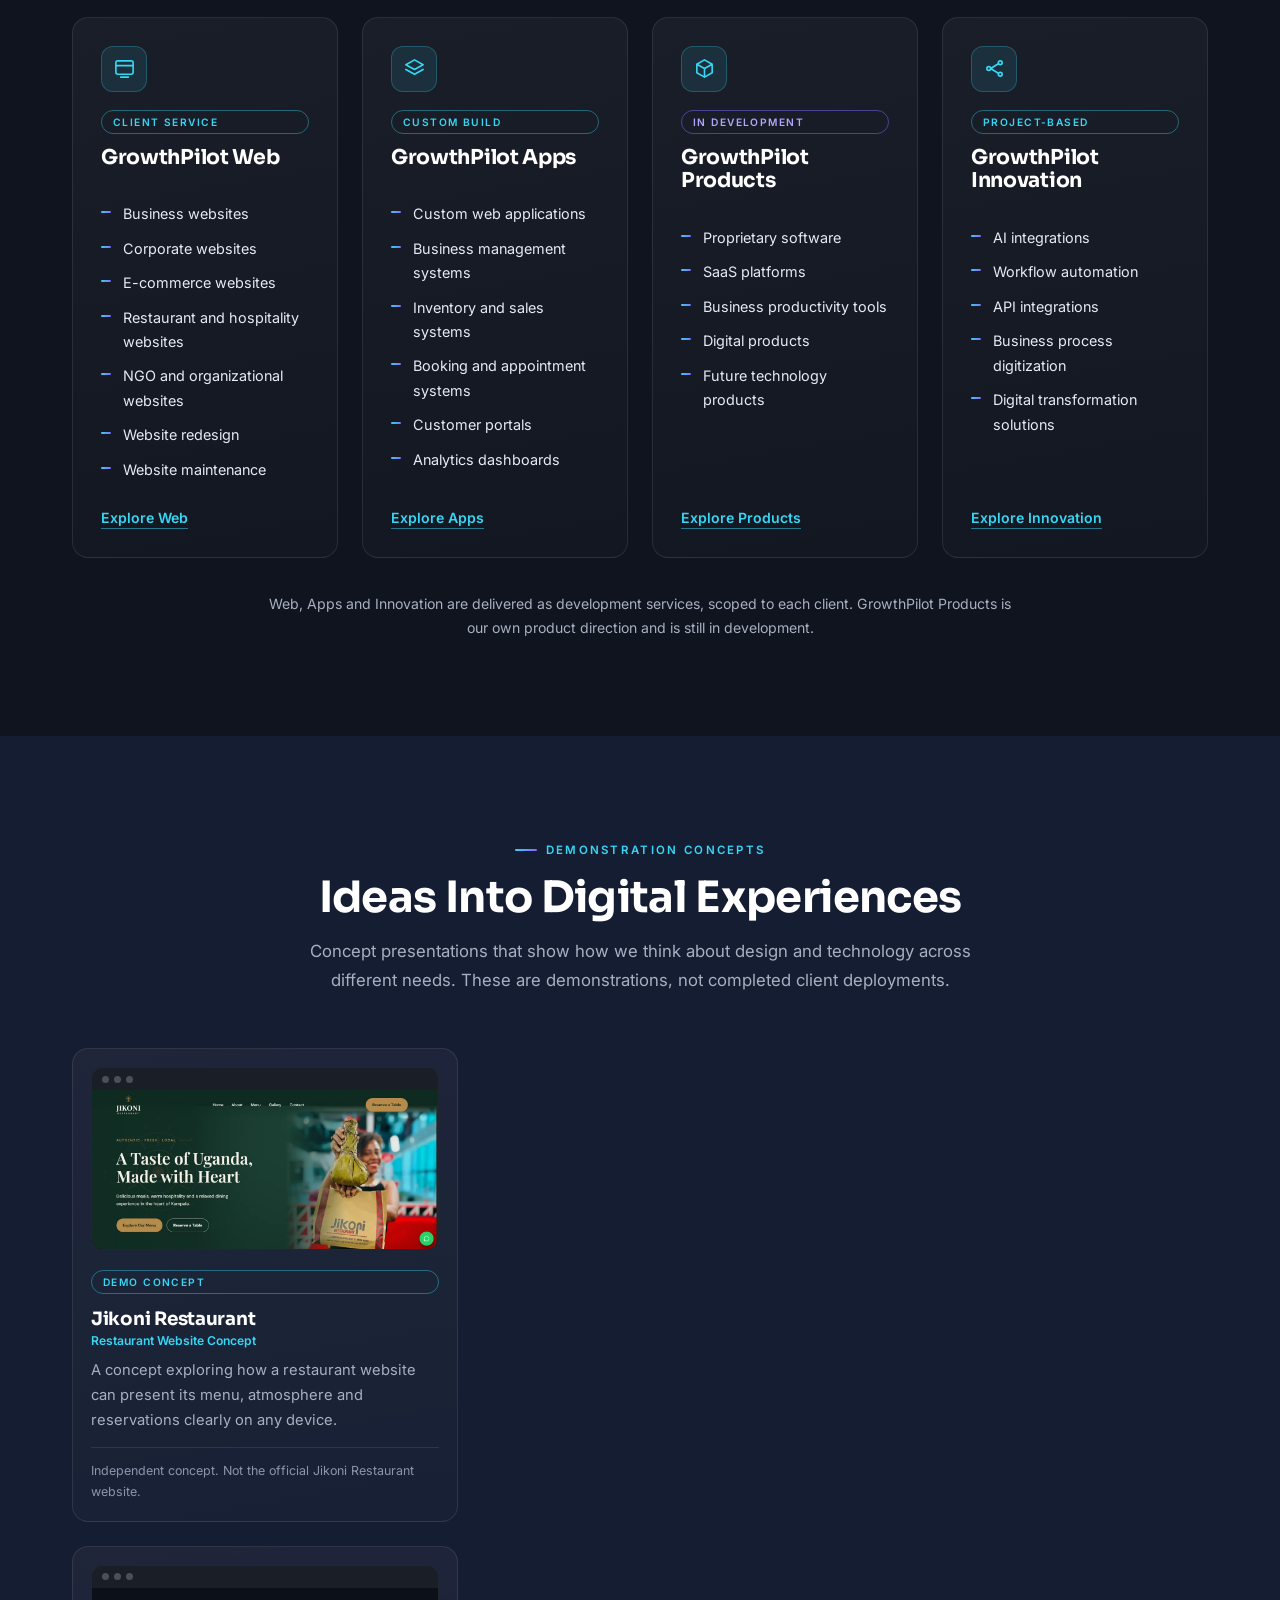
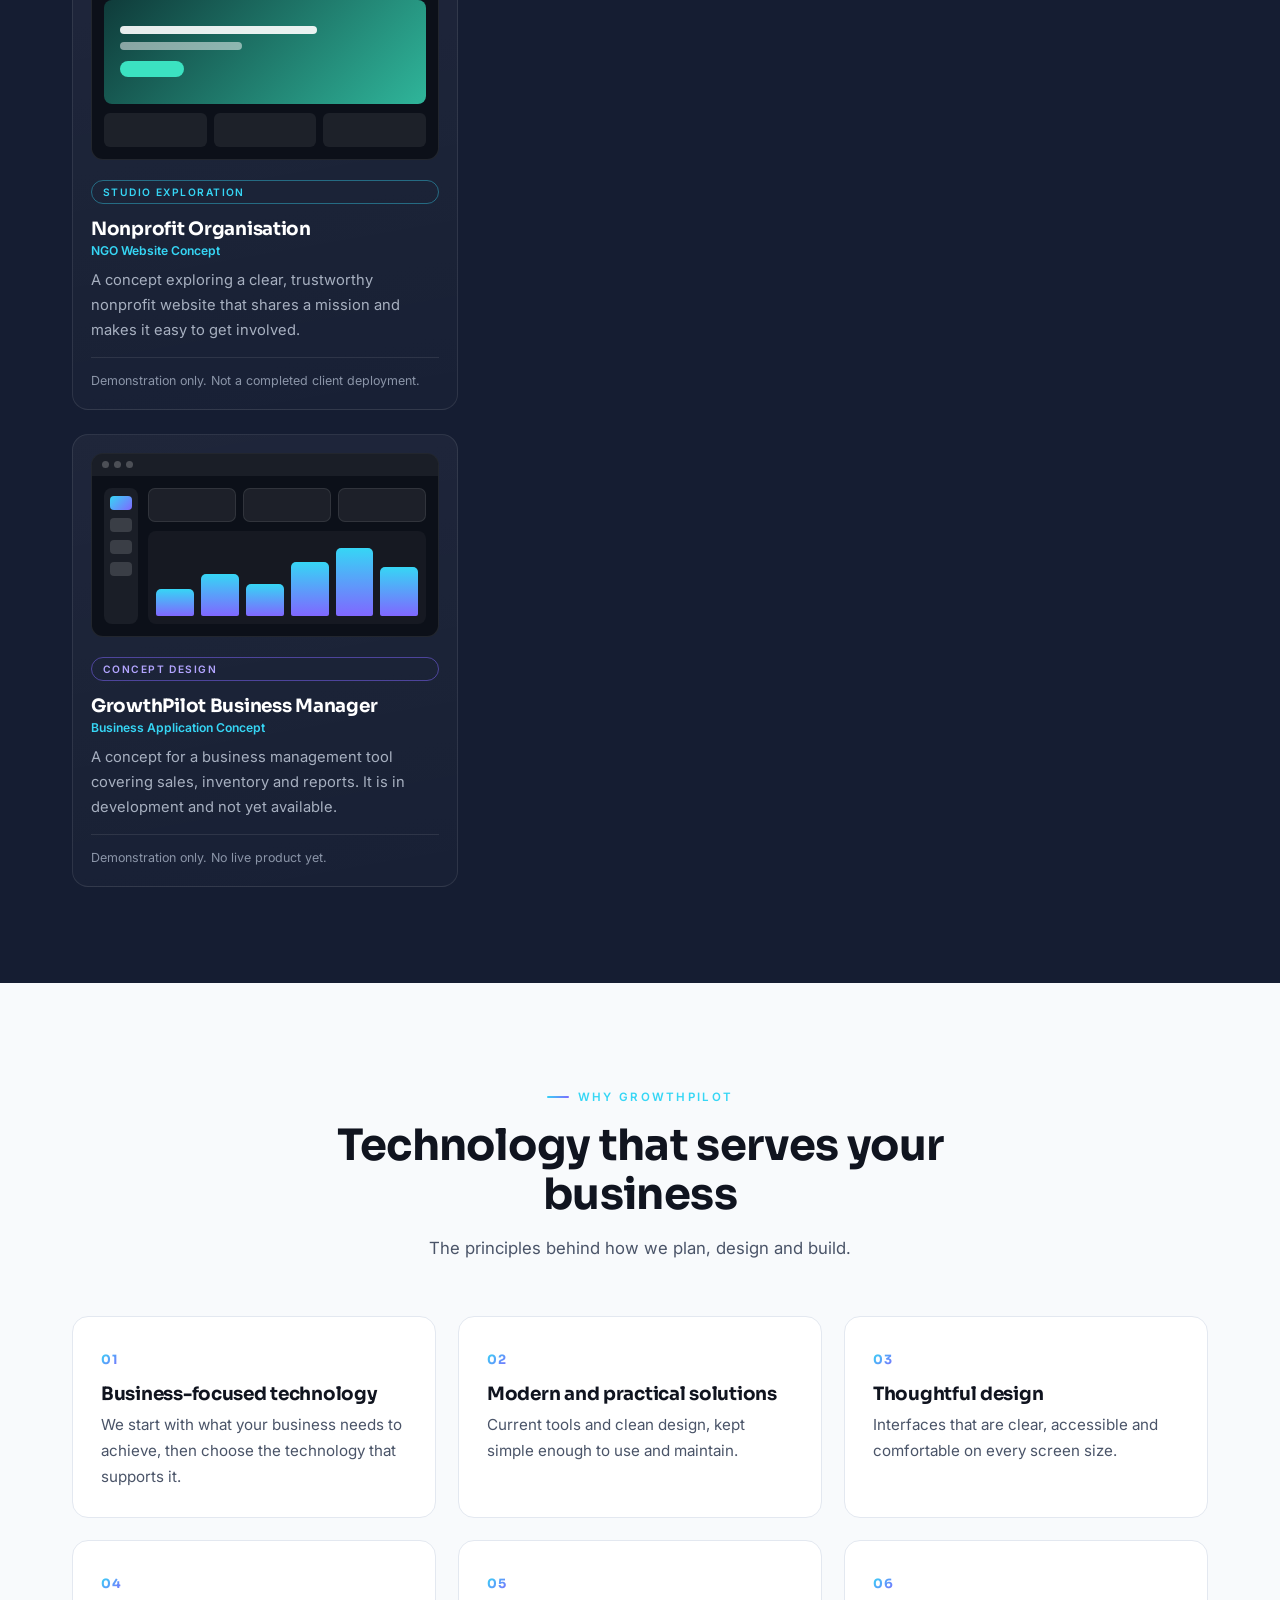
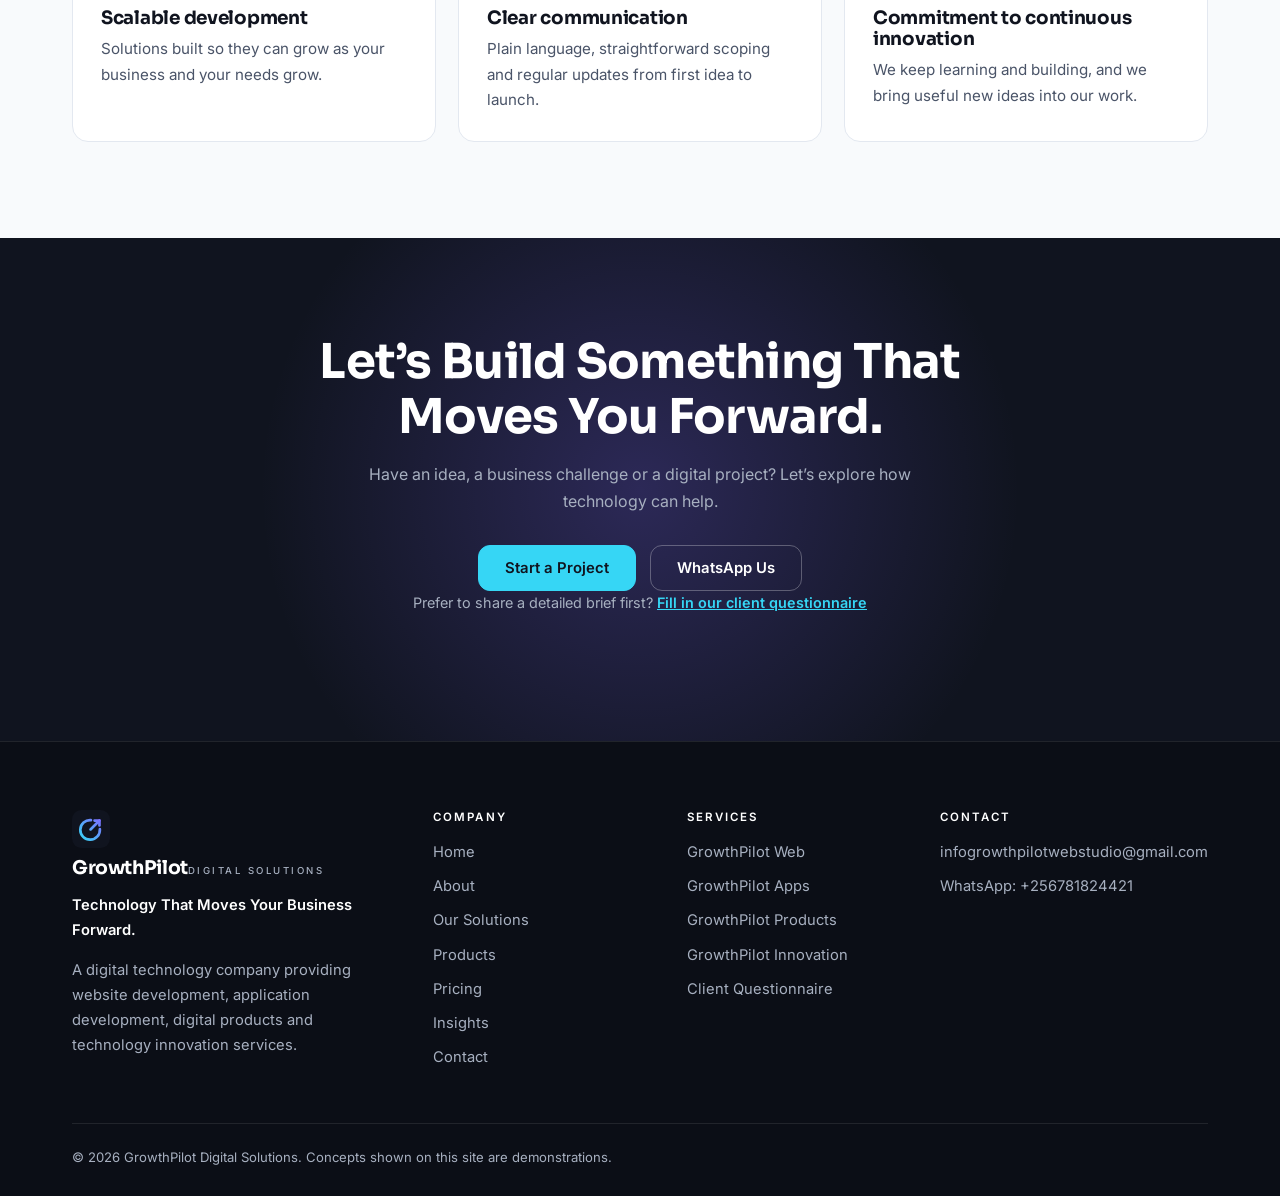
==== commit 6620153f: "Add files via upload" ====
--- a/index.html
+++ b/index.html
@@ -20,7 +20,7 @@
 <header class="site-header"><div class="container nav">
 <a class="brand" href="index.html" aria-label="GrowthPilot Digital Solutions home"><svg class="mark" viewBox="0 0 64 64" aria-hidden="true"><defs><linearGradient id="gpg" x1="8" y1="56" x2="56" y2="8" gradientUnits="userSpaceOnUse"><stop offset="0" stop-color="#36D6F5"/><stop offset="1" stop-color="#8067FF"/></linearGradient></defs><g fill="none" stroke="url(#gpg)" stroke-width="6" stroke-linecap="round" stroke-linejoin="round"><path d="M51.9 32.1A22 22 0 1 1 31.9 12.1"/><path d="M31 33L51 13"/><path d="M40 13H51V24"/></g></svg><span class="wm"><b>GrowthPilot</b><small>Digital Solutions</small></span></a>
 <button class="menu-btn" aria-expanded="false" aria-controls="site-nav">Menu</button>
-<nav id="site-nav" class="site-nav" aria-label="Main"><a href="index.html">Home</a><a href="about.html">About</a><a href="services.html">Services</a><a href="solutions.html">Our Solutions</a><a href="products.html">Products</a><a href="insights.html">Insights</a><a href="contact.html">Contact</a><a class="btn" href="contact.html">Start a Project</a></nav>
+<nav id="site-nav" class="site-nav" aria-label="Main"><a href="index.html">Home</a><a href="about.html">About</a><a href="services.html">Services</a><a href="solutions.html">Our Solutions</a><a href="products.html">Products</a><a href="pricing.html">Pricing</a><a href="insights.html">Insights</a><a href="contact.html">Contact</a><a class="btn" href="contact.html">Start a Project</a></nav>
 </div></header>
 <main id="main">
 
@@ -74,7 +74,7 @@
 
 <footer class="site-footer"><div class="container"><div class="fg">
 <div><a class="brand" href="index.html" aria-label="GrowthPilot Digital Solutions home"><img class="mark" src="logo-mark.svg" alt="" width="38" height="38"><span class="wm"><b>GrowthPilot</b><small>Digital Solutions</small></span></a><p class="tag">Technology That Moves Your Business Forward.</p><p>A digital technology company providing website development, application development, digital products and technology innovation services.</p></div>
-<div><h4>Company</h4><a href="index.html">Home</a><a href="about.html">About</a><a href="solutions.html">Our Solutions</a><a href="products.html">Products</a><a href="insights.html">Insights</a><a href="contact.html">Contact</a></div>
+<div><h4>Company</h4><a href="index.html">Home</a><a href="about.html">About</a><a href="solutions.html">Our Solutions</a><a href="products.html">Products</a><a href="pricing.html">Pricing</a><a href="insights.html">Insights</a><a href="contact.html">Contact</a></div>
 <div><h4>Services</h4><a href="services.html#web">GrowthPilot Web</a><a href="services.html#apps">GrowthPilot Apps</a><a href="products.html">GrowthPilot Products</a><a href="services.html#innovation">GrowthPilot Innovation</a><a href="questionnaire.html">Client Questionnaire</a></div>
 <div><h4>Contact</h4><a href="mailto:infogrowthpilotwebstudio@gmail.com">infogrowthpilotwebstudio@gmail.com</a><a href="https://wa.me/256781824421?text=Hello%20GrowthPilot%20Digital%20Solutions">WhatsApp: +256781824421</a></div>
 </div><div class="cp">&copy; <span data-year>2026</span> GrowthPilot Digital Solutions. Concepts shown on this site are demonstrations.</div></div></footer>
--- a/styles.css
+++ b/styles.css
@@ -103,3 +103,18 @@
 /* real concept screenshots */
 .th img,.shot img{display:block;width:100%;height:auto}.shot img{border-radius:8px}.hv .g1.shot{width:80%;top:12%}.shot .lab{text-transform:none;letter-spacing:.04em;font-size:.72rem}
 @media(max-width:560px){.hv .g1.shot{width:84%}}
+/* pricing */
+[hidden]{display:none!important}
+.badge.fill{background:var(--cyan);color:var(--ink);border-color:var(--cyan);align-self:flex-start}
+.price{font:700 1.85rem Sora,sans-serif;color:#fff;letter-spacing:-.02em;margin:8px 0 6px;line-height:1.15}.price small{display:block;font:600 .68rem Inter,sans-serif;letter-spacing:.14em;text-transform:uppercase;color:var(--grey);margin-bottom:4px}.price .per{font:500 .85rem Inter,sans-serif;color:var(--grey);letter-spacing:0}
+.pc>p{margin-bottom:0}.pc ul{margin:18px 0 24px}.pc .btn{justify-content:center;margin-top:auto}.pc .wal{align-self:center;margin-top:14px}
+.pc ul+.btn{margin-top:auto}.pcg{align-items:stretch}
+.card.rec{border-color:rgba(54,214,245,.55);background:linear-gradient(170deg,rgba(54,214,245,.11),rgba(128,103,255,.11));box-shadow:0 24px 60px rgba(54,214,245,.12)}
+.band{padding:56px 32px;border-radius:24px;text-align:center;background:linear-gradient(135deg,rgba(54,214,245,.14),rgba(128,103,255,.22));border:1px solid rgba(255,255,255,.16)}.band h2{font-size:clamp(1.7rem,3.6vw,2.5rem);margin:14px auto;max-width:18em}.band p{color:var(--text);max-width:42em;margin:0 auto 26px}.band .cta{justify-content:center;margin-top:0}
+.terms h3{margin-top:0}.terms .card>p{margin-bottom:0}.terms ul{margin:12px 0 0}
+.faq details{border:1px solid var(--line);border-radius:14px;margin-bottom:12px;background:rgba(255,255,255,.03);padding:0 22px;transition:border-color .2s}.faq details[open]{border-color:rgba(54,214,245,.45)}
+.faq summary{cursor:pointer;list-style:none;padding:18px 0;font:600 1rem Sora,sans-serif;color:#fff;display:flex;justify-content:space-between;gap:16px;align-items:center}.faq summary::-webkit-details-marker{display:none}
+.faq summary:after{content:"+";color:var(--cyan);font-size:1.5rem;line-height:1;flex:none}.faq details[open] summary:after{content:"\2212"}.faq details p{padding:0 0 18px;color:var(--grey)}
+.alt .note,.note{max-width:760px}
+@media(max-width:1180px){.site-nav{gap:17px}}
+@media(max-width:1060px){.menu-btn{display:block}.site-nav{display:none;position:absolute;top:var(--hd);left:0;right:0;flex-direction:column;align-items:stretch;gap:0;background:#10141F;border-bottom:1px solid var(--line);padding:10px 22px 22px}.site-nav.open{display:flex}.site-nav a{padding:13px 0;border-bottom:1px solid var(--line);font-size:.95rem}.site-nav .btn{margin-top:14px;justify-content:center;border:0}}
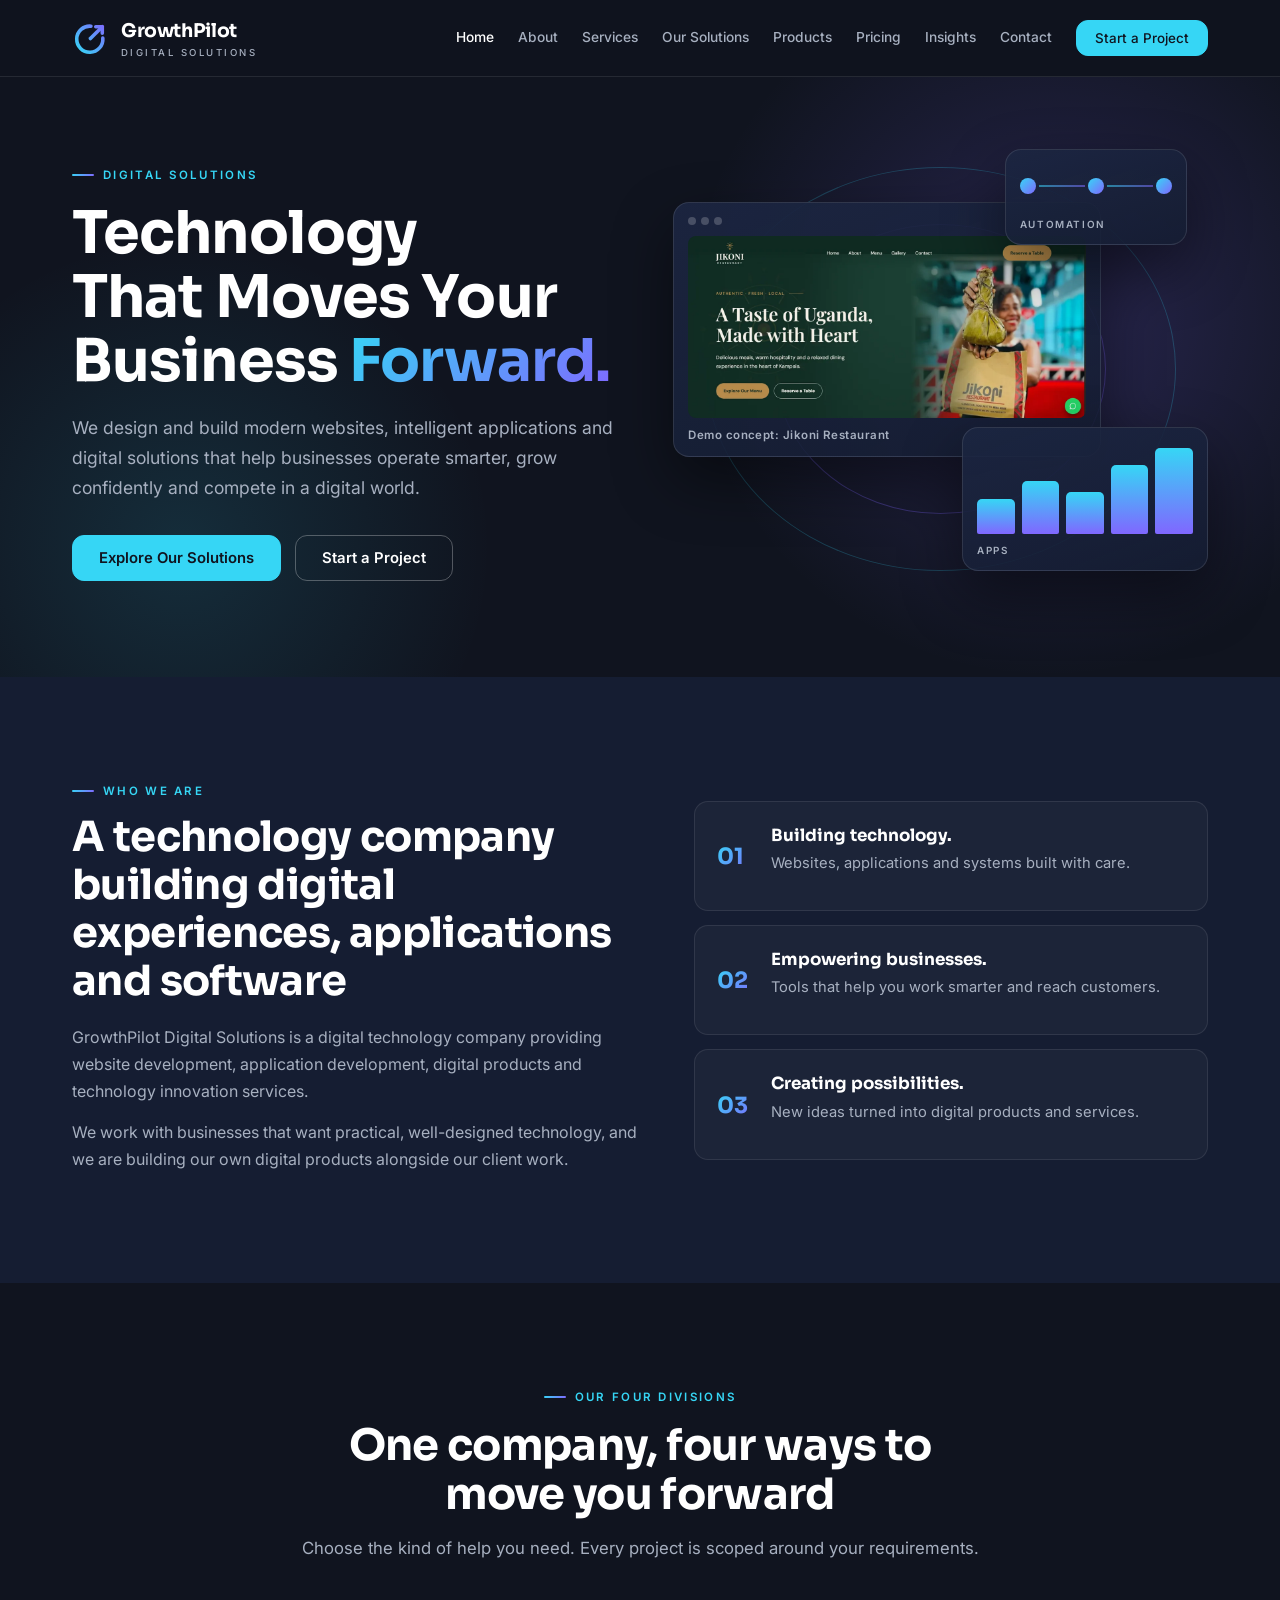
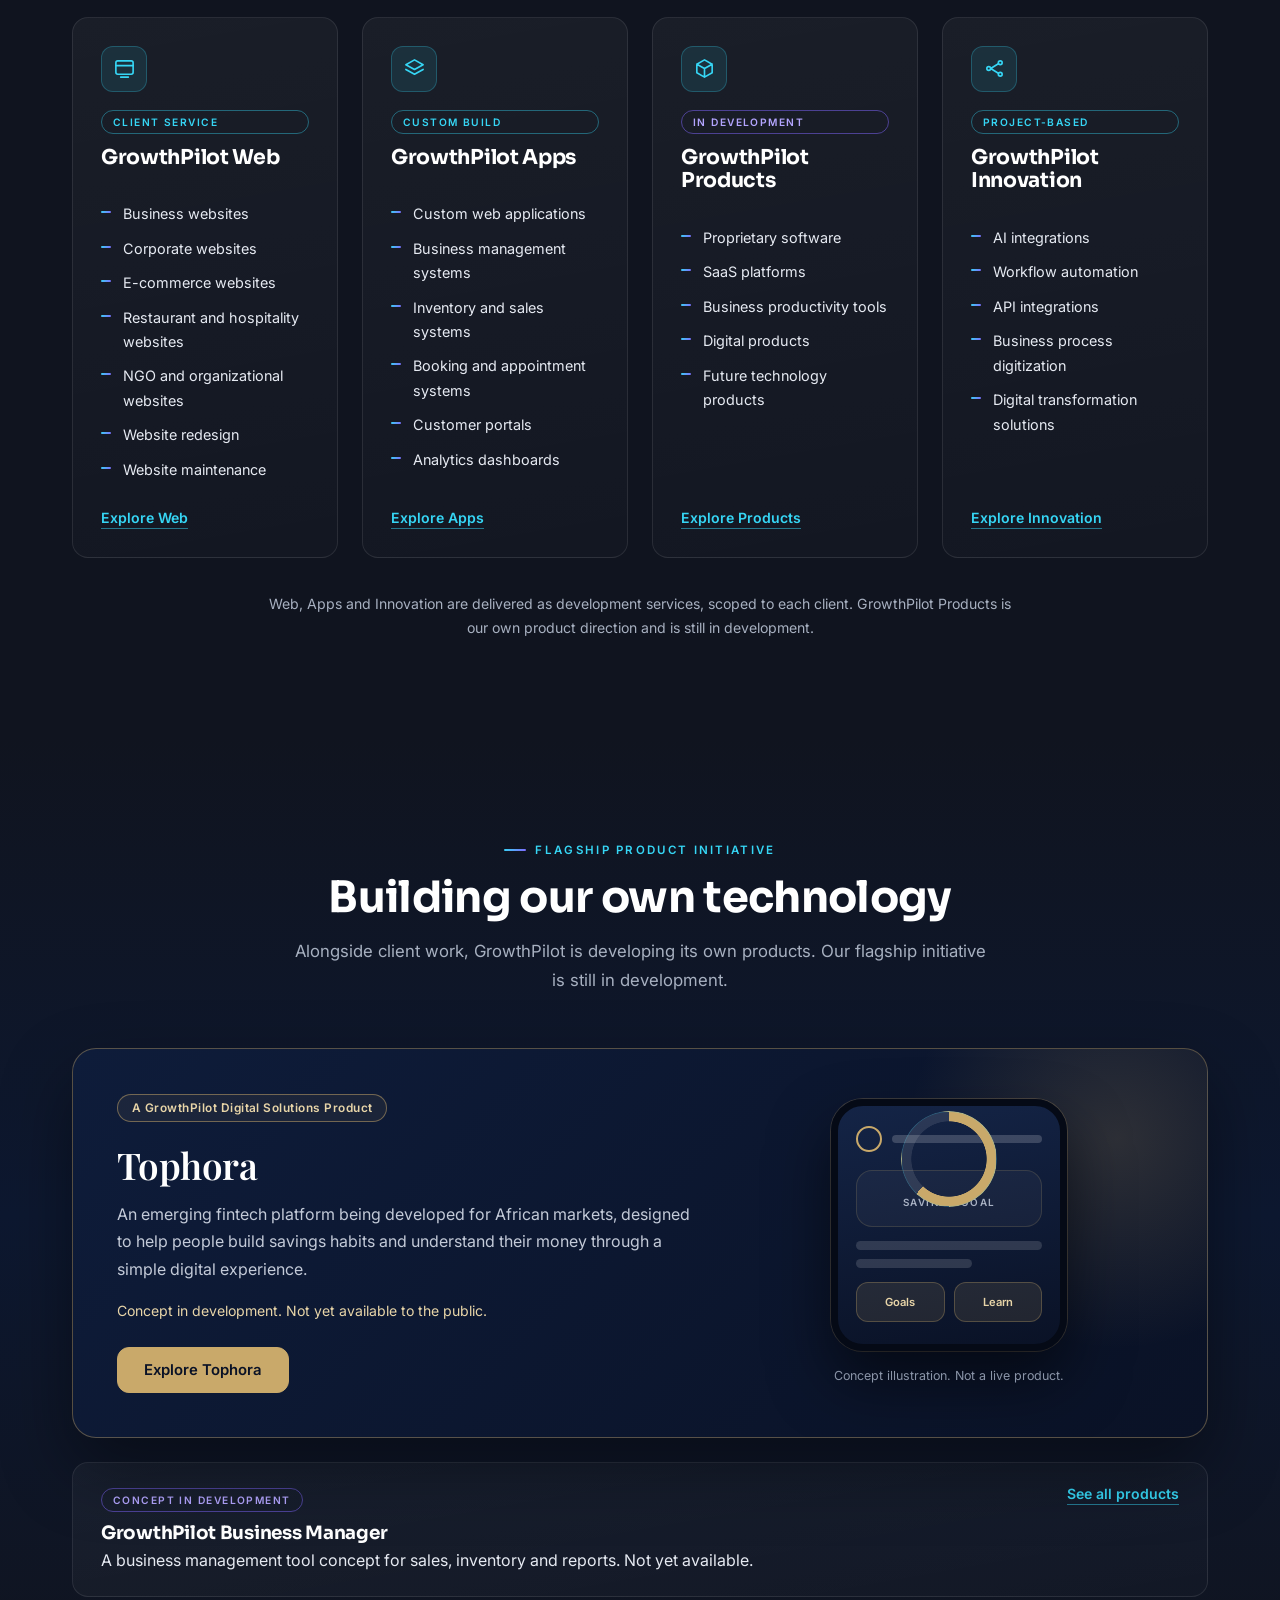
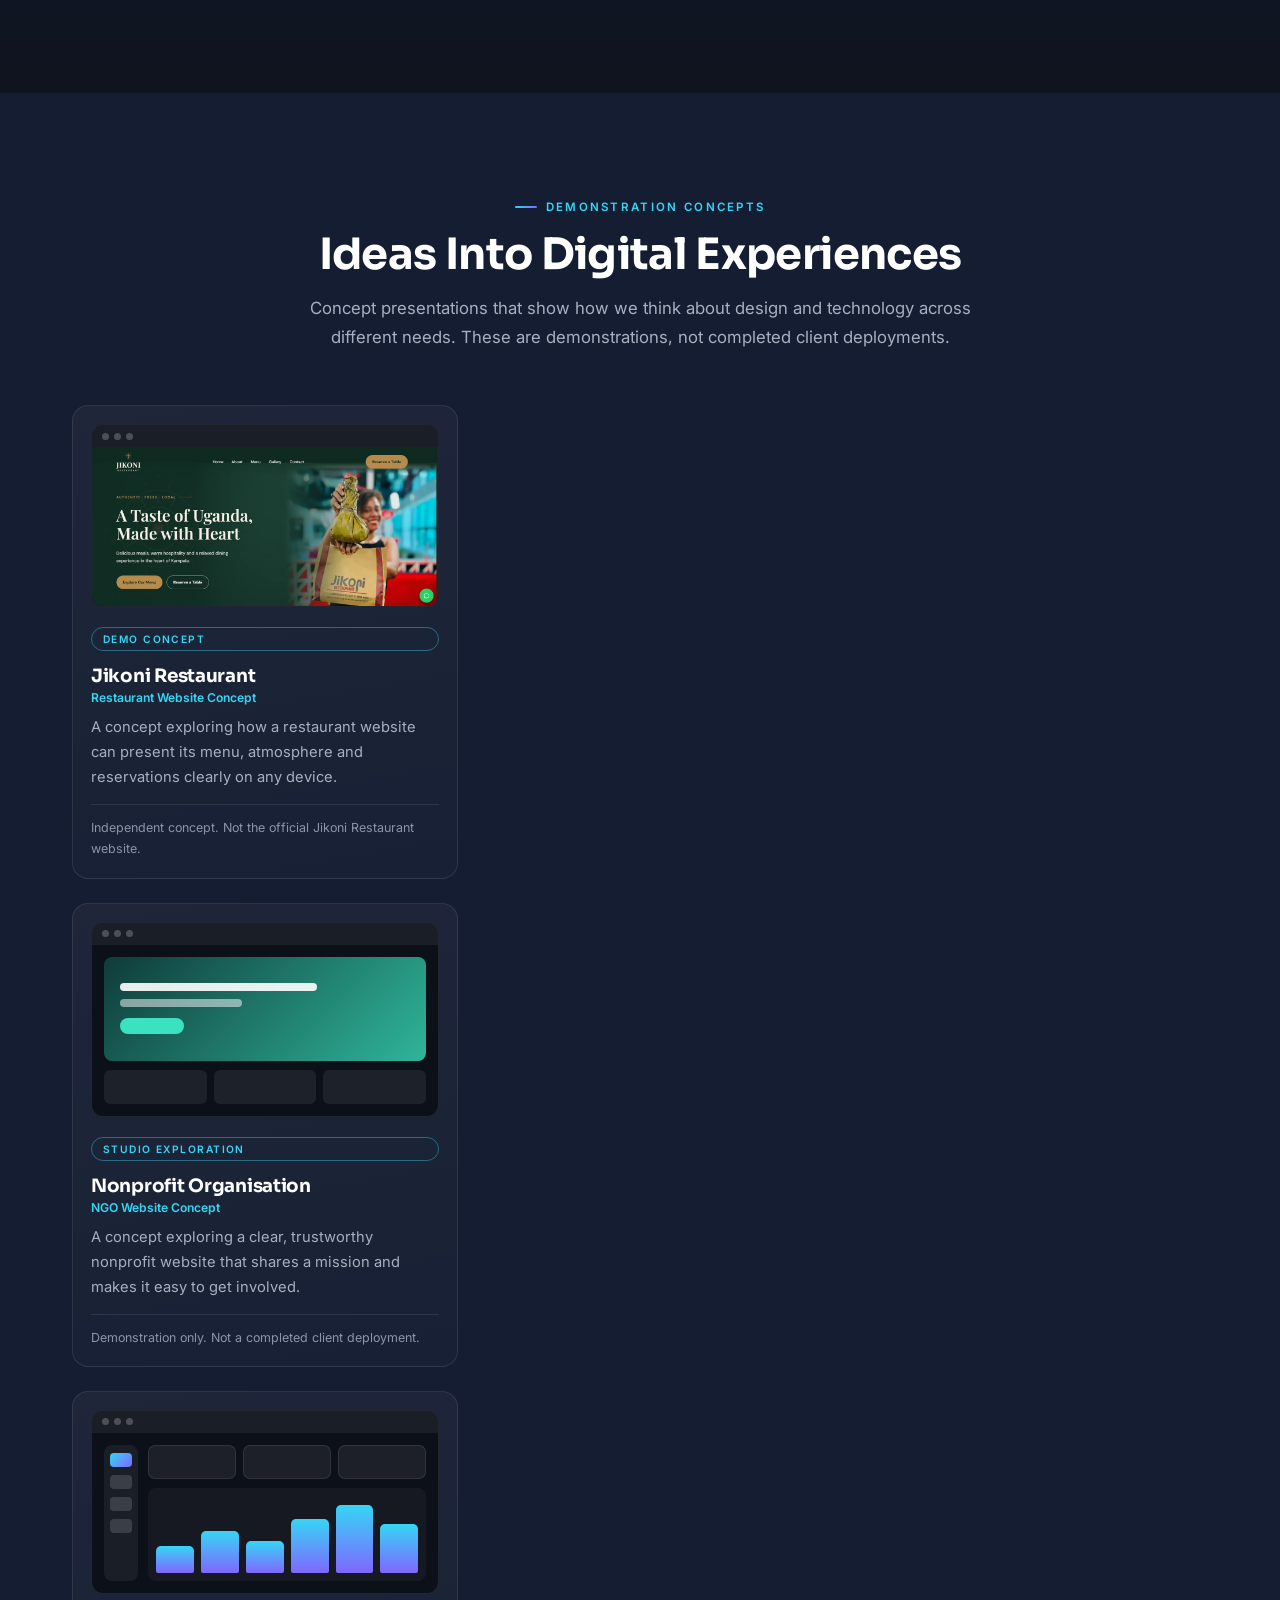
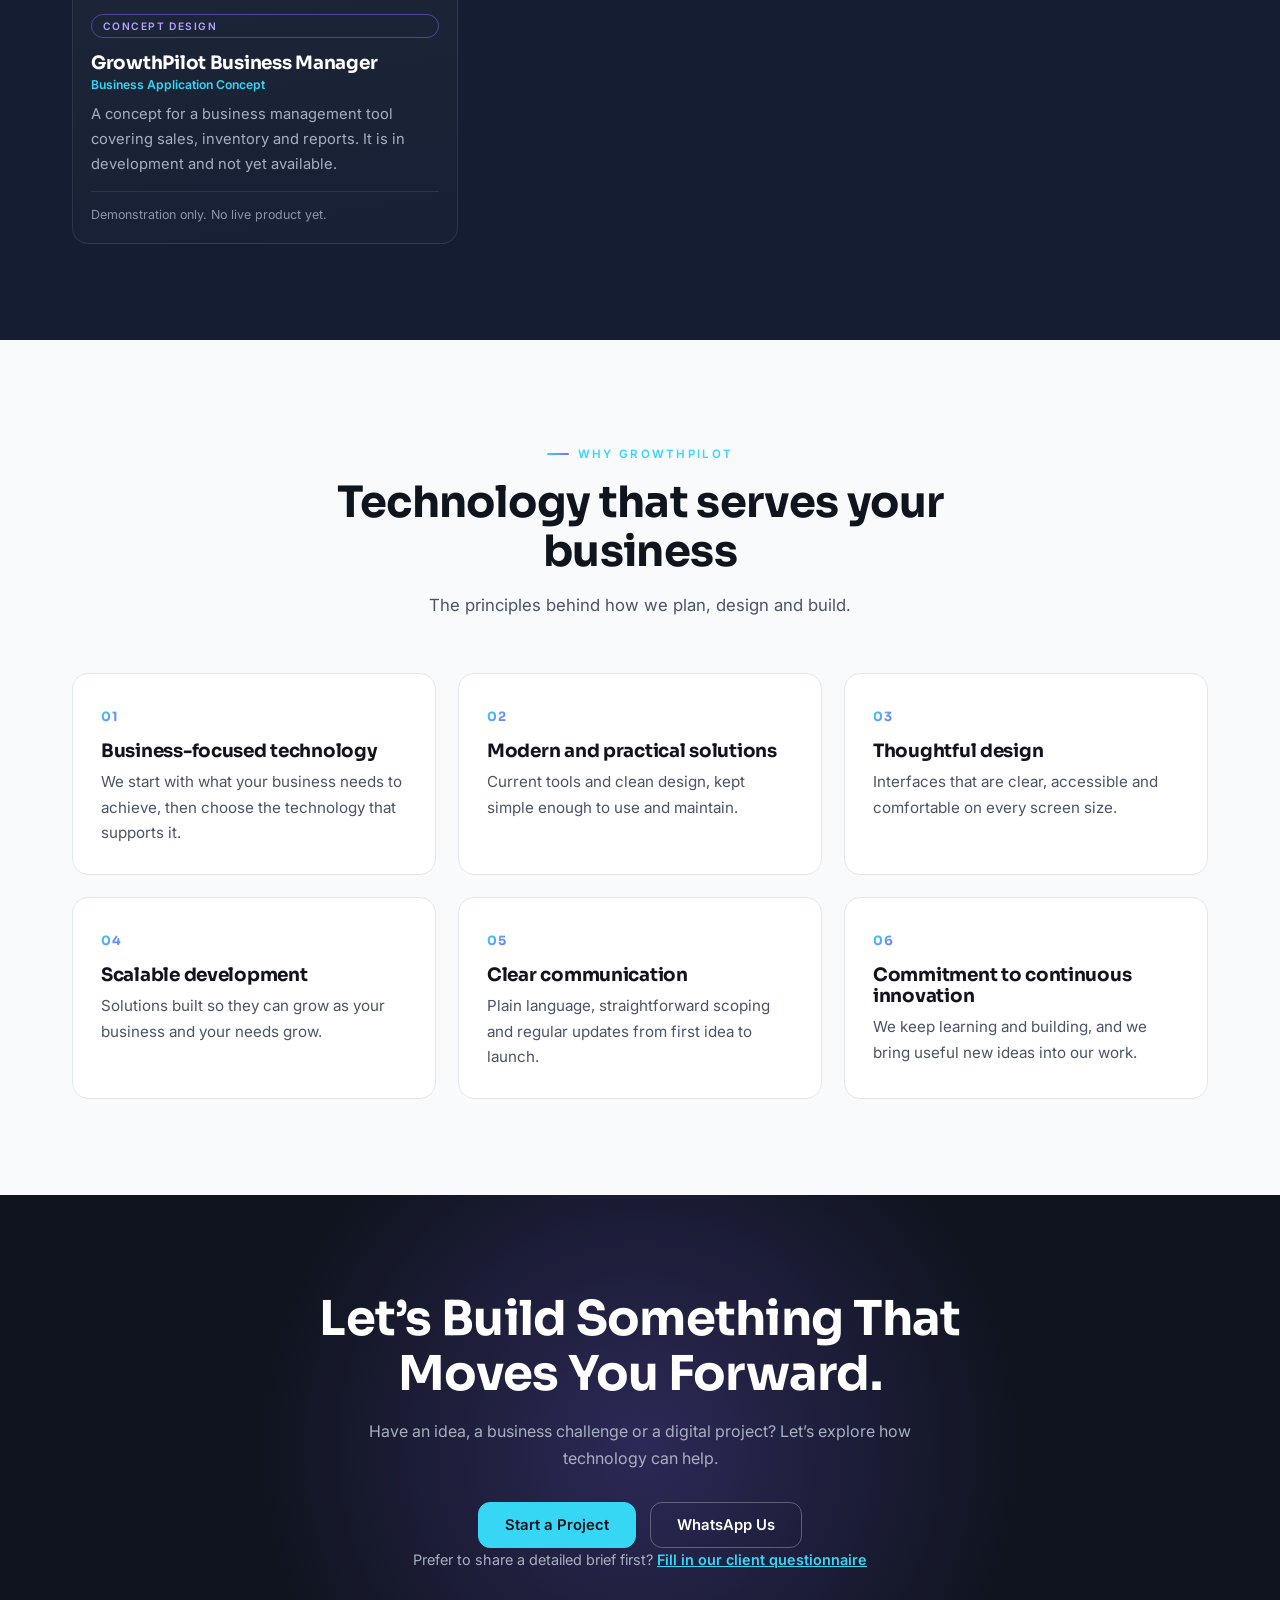
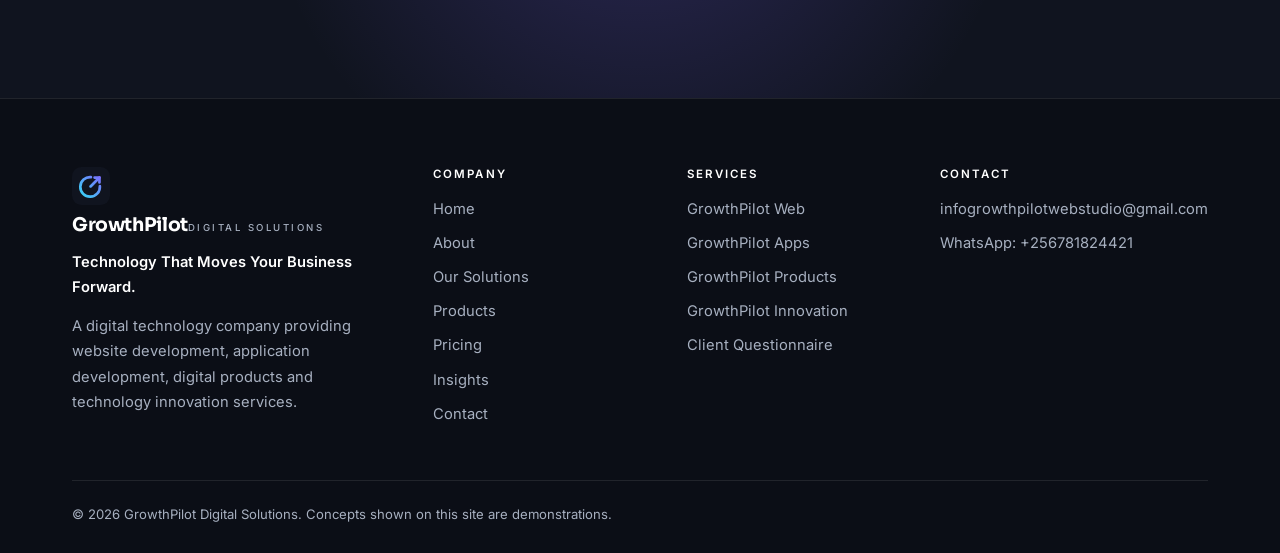
==== commit 88bfdf9d: "Add files via upload" ====
--- a/index.html
+++ b/index.html
@@ -10,7 +10,7 @@
 <meta name="theme-color" content="#10141F">
 <link rel="icon" href="logo-mark.svg" type="image/svg+xml"><link rel="apple-touch-icon" href="logo-mark-512.png">
 <link rel="preconnect" href="https://fonts.googleapis.com"><link rel="preconnect" href="https://fonts.gstatic.com" crossorigin>
-<link href="https://fonts.googleapis.com/css2?family=Inter:wght@400;500;600&family=Sora:wght@600;700;800&display=swap" rel="stylesheet">
+<link href="https://fonts.googleapis.com/css2?family=Inter:wght@400;500;600&family=Sora:wght@600;700;800&family=Playfair+Display:wght@600;700&display=swap" rel="stylesheet">
 <link rel="stylesheet" href="styles.css">
 <noscript><style>.rv,.hero .eyebrow,.hero h1,.hero .lead,.hero .cta,.hv{opacity:1;transform:none;animation:none}</style></noscript>
 <script type="application/ld+json">{"@context":"https://schema.org","@type":"Organization","name":"GrowthPilot Digital Solutions","url":"https://growthpilot-webstudio.vercel.app/","logo":"https://growthpilot-webstudio.vercel.app/logo-mark-512.png","email":"infogrowthpilotwebstudio@gmail.com","description":"A digital technology company providing website development, application development, digital products and technology innovation services."}</script>
@@ -50,6 +50,8 @@
 <article class="card rv"><div class="ic"><svg viewBox="0 0 24 24"><circle cx="6" cy="12" r="2"/><circle cx="18" cy="6" r="2"/><circle cx="18" cy="18" r="2"/><path d="M8 12l8-5M8 12l8 5"/></svg></div><span class="badge">Project-based</span><h3>GrowthPilot Innovation</h3><ul><li>AI integrations</li><li>Workflow automation</li><li>API integrations</li><li>Business process digitization</li><li>Digital transformation solutions</li></ul><a class="lk" href="services.html#innovation">Explore Innovation</a></article>
 </div><p class="note">Web, Apps and Innovation are delivered as development services, scoped to each client. GrowthPilot Products is our own product direction and is still in development.</p></div></section>
 
+<section class="tp-sec" id="flagship"><div class="container"><div class="hd rv"><span class="eyebrow">Flagship product initiative</span><h2>Building our own technology</h2><p class="sub">Alongside client work, GrowthPilot is developing its own products. Our flagship initiative is still in development.</p></div><article class="tp-card rv"><div><span class="rel">A GrowthPilot Digital Solutions Product</span><h3>Tophora</h3><p>An emerging fintech platform being developed for African markets, designed to help people build savings habits and understand their money through a simple digital experience.</p><div class="stat">Concept in development. Not yet available to the public.</div><a class="btn" href="tophora.html">Explore Tophora</a></div><div class="tp-vis"><div class="tpv" aria-hidden="true"><div class="tpv-h"><i></i><b></b></div><div class="tpv-g"><span class="ring"></span><small>Savings goal</small></div><div class="tpv-l"><b></b><b></b></div><div class="tpv-t"><span>Goals</span><span>Learn</span></div></div><p class="cap">Concept illustration. Not a live product.</p></div></article><article class="card tp-mini rv" style="flex-direction:row"><div><span class="badge v">Concept in development</span><h3 style="margin:10px 0 4px;font-size:1.15rem">GrowthPilot Business Manager</h3><p style="margin:0">A business management tool concept for sales, inventory and reports. Not yet available.</p></div><a class="lk" href="products.html">See all products</a></article></div></section>
+
 <section class="alt" id="concepts"><div class="container"><div class="hd rv"><span class="eyebrow">Demonstration concepts</span><h2>Ideas Into Digital Experiences</h2><p class="sub">Concept presentations that show how we think about design and technology across different needs. These are demonstrations, not completed client deployments.</p></div>
 <div class="grid g3">
 <article class="card cc rv"><div class="th"><div class="tb"><i></i><i></i><i></i></div><img src="concept-jikoni-desktop.webp" alt="Concept website design for Jikoni Restaurant" loading="lazy" width="1200" height="550"></div><span class="badge">Demo Concept</span><h3>Jikoni Restaurant</h3><div class="cat">Restaurant Website Concept</div><p>A concept exploring how a restaurant website can present its menu, atmosphere and reservations clearly on any device.</p><div class="dm">Independent concept. Not the official Jikoni Restaurant website.</div></article>
--- a/styles.css
+++ b/styles.css
@@ -118,3 +118,22 @@
 .alt .note,.note{max-width:760px}
 @media(max-width:1180px){.site-nav{gap:17px}}
 @media(max-width:1060px){.menu-btn{display:block}.site-nav{display:none;position:absolute;top:var(--hd);left:0;right:0;flex-direction:column;align-items:stretch;gap:0;background:#10141F;border-bottom:1px solid var(--line);padding:10px 22px 22px}.site-nav.open{display:flex}.site-nav a{padding:13px 0;border-bottom:1px solid var(--line);font-size:.95rem}.site-nav .btn{margin-top:14px;justify-content:center;border:0}}
+/* steps (used by Solutions and Tophora) */
+.st{display:grid;grid-template-columns:repeat(auto-fit,minmax(230px,1fr));gap:30px}.st b{font:700 3rem Sora,sans-serif;display:block;background:var(--grad);-webkit-background-clip:text;background-clip:text;color:transparent;line-height:1}.st h3{font-size:1.25rem;margin:12px 0 8px}.st p{color:var(--grey);font-size:.95rem}
+/* Tophora feature components (shared by homepage, products and Tophora page) */
+.rel{display:inline-flex;align-items:center;gap:8px;padding:6px 14px;border-radius:99px;border:1px solid rgba(201,169,106,.5);background:rgba(201,169,106,.08);color:#E8D5A8;font:600 .74rem Inter,sans-serif;letter-spacing:.04em}
+.tp-wm{display:inline-flex;align-items:center;gap:10px}.tp-wm svg{width:30px;height:30px}.tp-wm b{font:700 1.05rem 'Playfair Display',Georgia,serif;letter-spacing:.22em;color:#E8D5A8}
+.tp-sec{background:linear-gradient(180deg,var(--graphite),#0d1830 50%,var(--graphite))}
+.tp-card{display:grid;grid-template-columns:1.15fr .85fr;gap:40px;align-items:center;padding:44px;border-radius:24px;background:linear-gradient(135deg,#0e1c3a,#0A1226);border:1px solid rgba(201,169,106,.4);box-shadow:0 30px 70px rgba(0,0,0,.4);position:relative;overflow:hidden}
+.tp-card:before{content:"";position:absolute;right:-120px;top:-120px;width:420px;height:420px;background:radial-gradient(closest-side,rgba(201,169,106,.18),transparent);pointer-events:none}.tp-card>*{position:relative}
+.tp-card h3{font:600 clamp(1.7rem,3.2vw,2.3rem) 'Playfair Display',Georgia,serif;margin:18px 0 12px;color:#fff}.tp-card p{color:#c3cad8}.tp-card .stat{margin:16px 0 24px;font-size:.88rem;color:#E8D5A8}
+.tp-card .btn{background:#C9A96A;border-color:#C9A96A;color:#0A1226}.tp-card .btn:hover{box-shadow:0 12px 30px rgba(201,169,106,.35)}.tp-vis{text-align:center}.tp-vis .cap{font-size:.78rem;color:#8b95a8;margin-top:14px}
+.tp-mini{margin-top:24px;display:flex;align-items:center;justify-content:space-between;gap:20px;flex-wrap:wrap;padding:22px 28px}
+.tpv{width:236px;border-radius:32px;border:7px solid #050a16;background:linear-gradient(170deg,#142446,#0A1226);padding:20px 18px 22px;box-shadow:0 30px 60px rgba(0,0,0,.5),0 0 0 1px rgba(201,169,106,.25);margin:0 auto;text-align:left}
+.tpv-h{display:flex;align-items:center;gap:10px;margin-bottom:18px}.tpv-h i{width:26px;height:26px;border-radius:50%;border:2px solid #C9A96A;flex:none}.tpv-h b{height:8px;flex:1;border-radius:4px;background:rgba(255,255,255,.18)}
+.tpv-g{text-align:center;padding:16px 0 12px;border-radius:16px;background:rgba(255,255,255,.04);border:1px solid rgba(201,169,106,.18)}
+.tpv-g .ring{display:block;width:96px;height:96px;margin:0 auto 10px;border-radius:50%;background:conic-gradient(#C9A96A 0 62%,rgba(255,255,255,.1) 0);-webkit-mask:radial-gradient(circle,transparent 55%,#000 56%);mask:radial-gradient(circle,transparent 55%,#000 56%)}
+.tpv-g small{font:600 .62rem Inter,sans-serif;letter-spacing:.16em;text-transform:uppercase;color:#a9b2c4}
+.tpv-l{margin:14px 0}.tpv-l b{display:block;height:9px;border-radius:5px;background:rgba(255,255,255,.14);margin-bottom:9px}.tpv-l b+b{width:62%}
+.tpv-t{display:grid;grid-template-columns:1fr 1fr;gap:9px}.tpv-t span{padding:12px 0;text-align:center;border-radius:12px;background:rgba(201,169,106,.12);border:1px solid rgba(201,169,106,.3);font:600 .7rem Inter,sans-serif;color:#E8D5A8}
+@media(max-width:980px){.tp-card{grid-template-columns:1fr;padding:30px}}
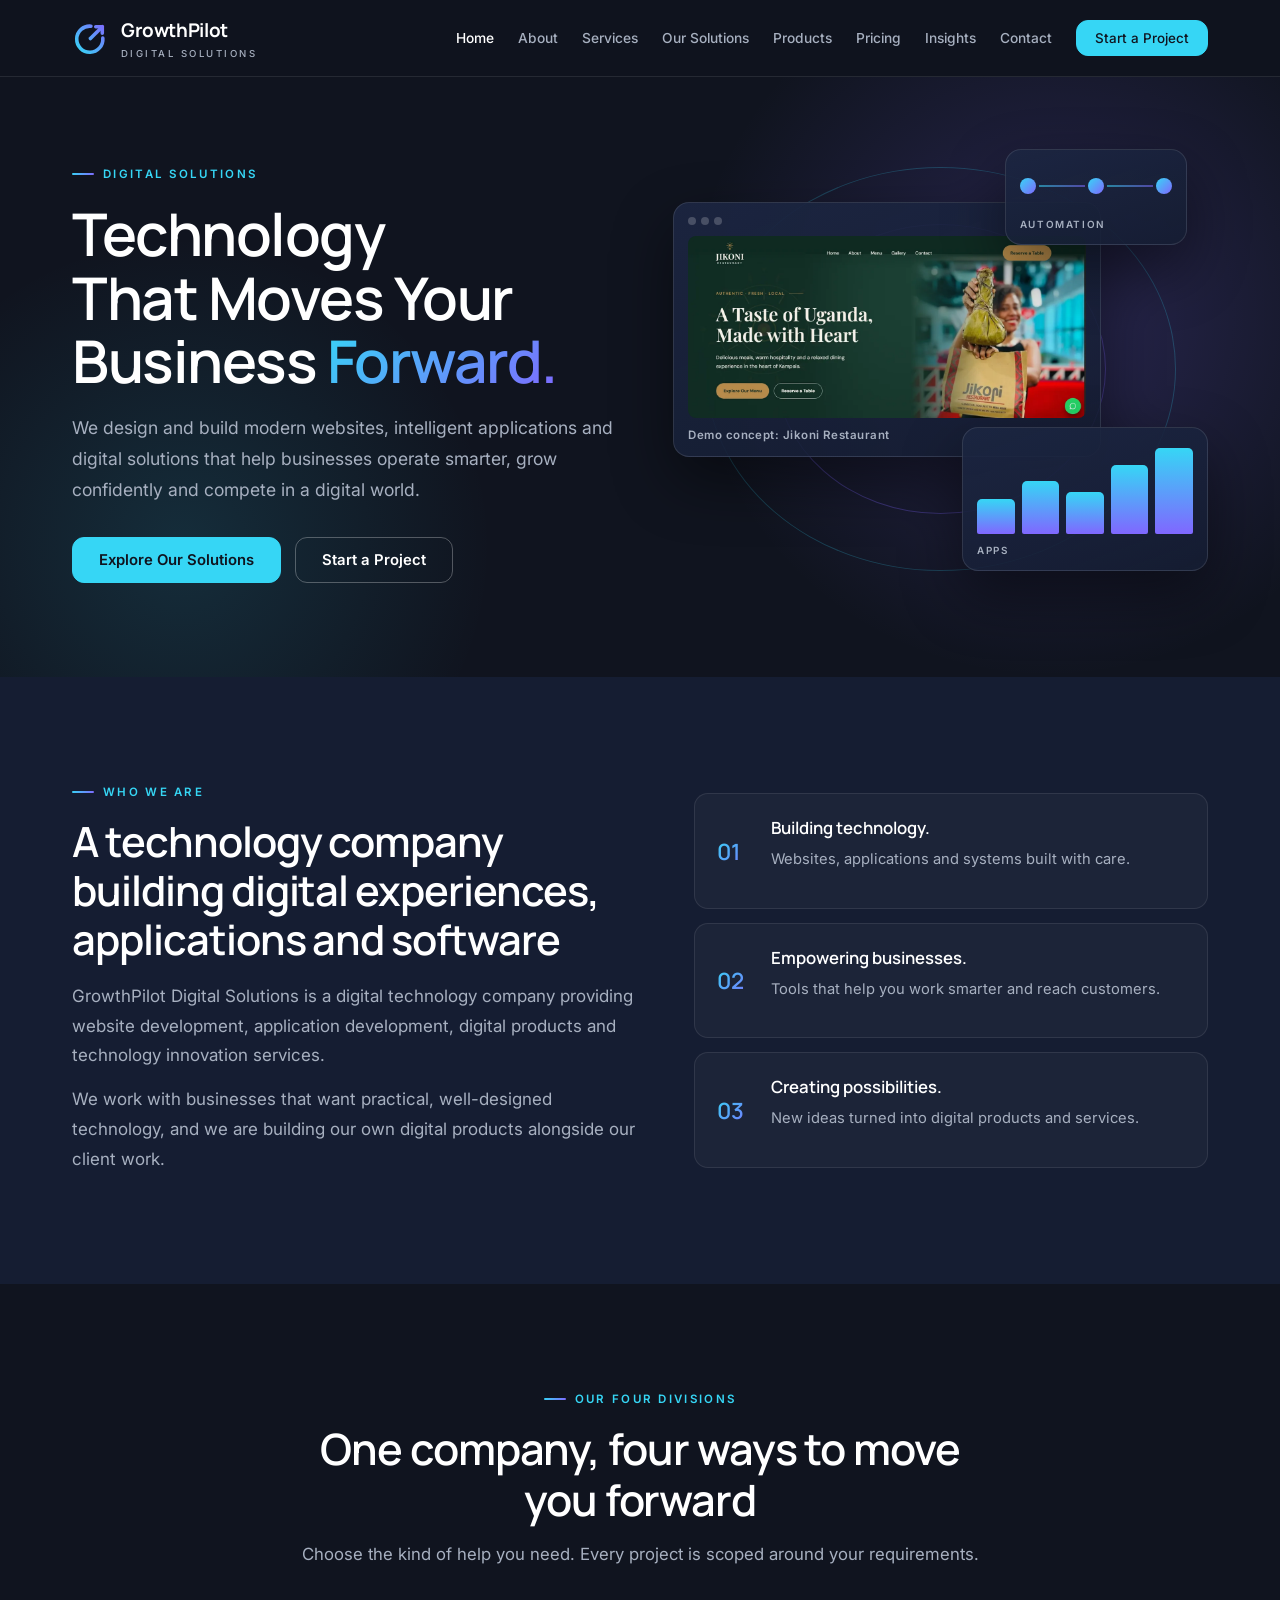
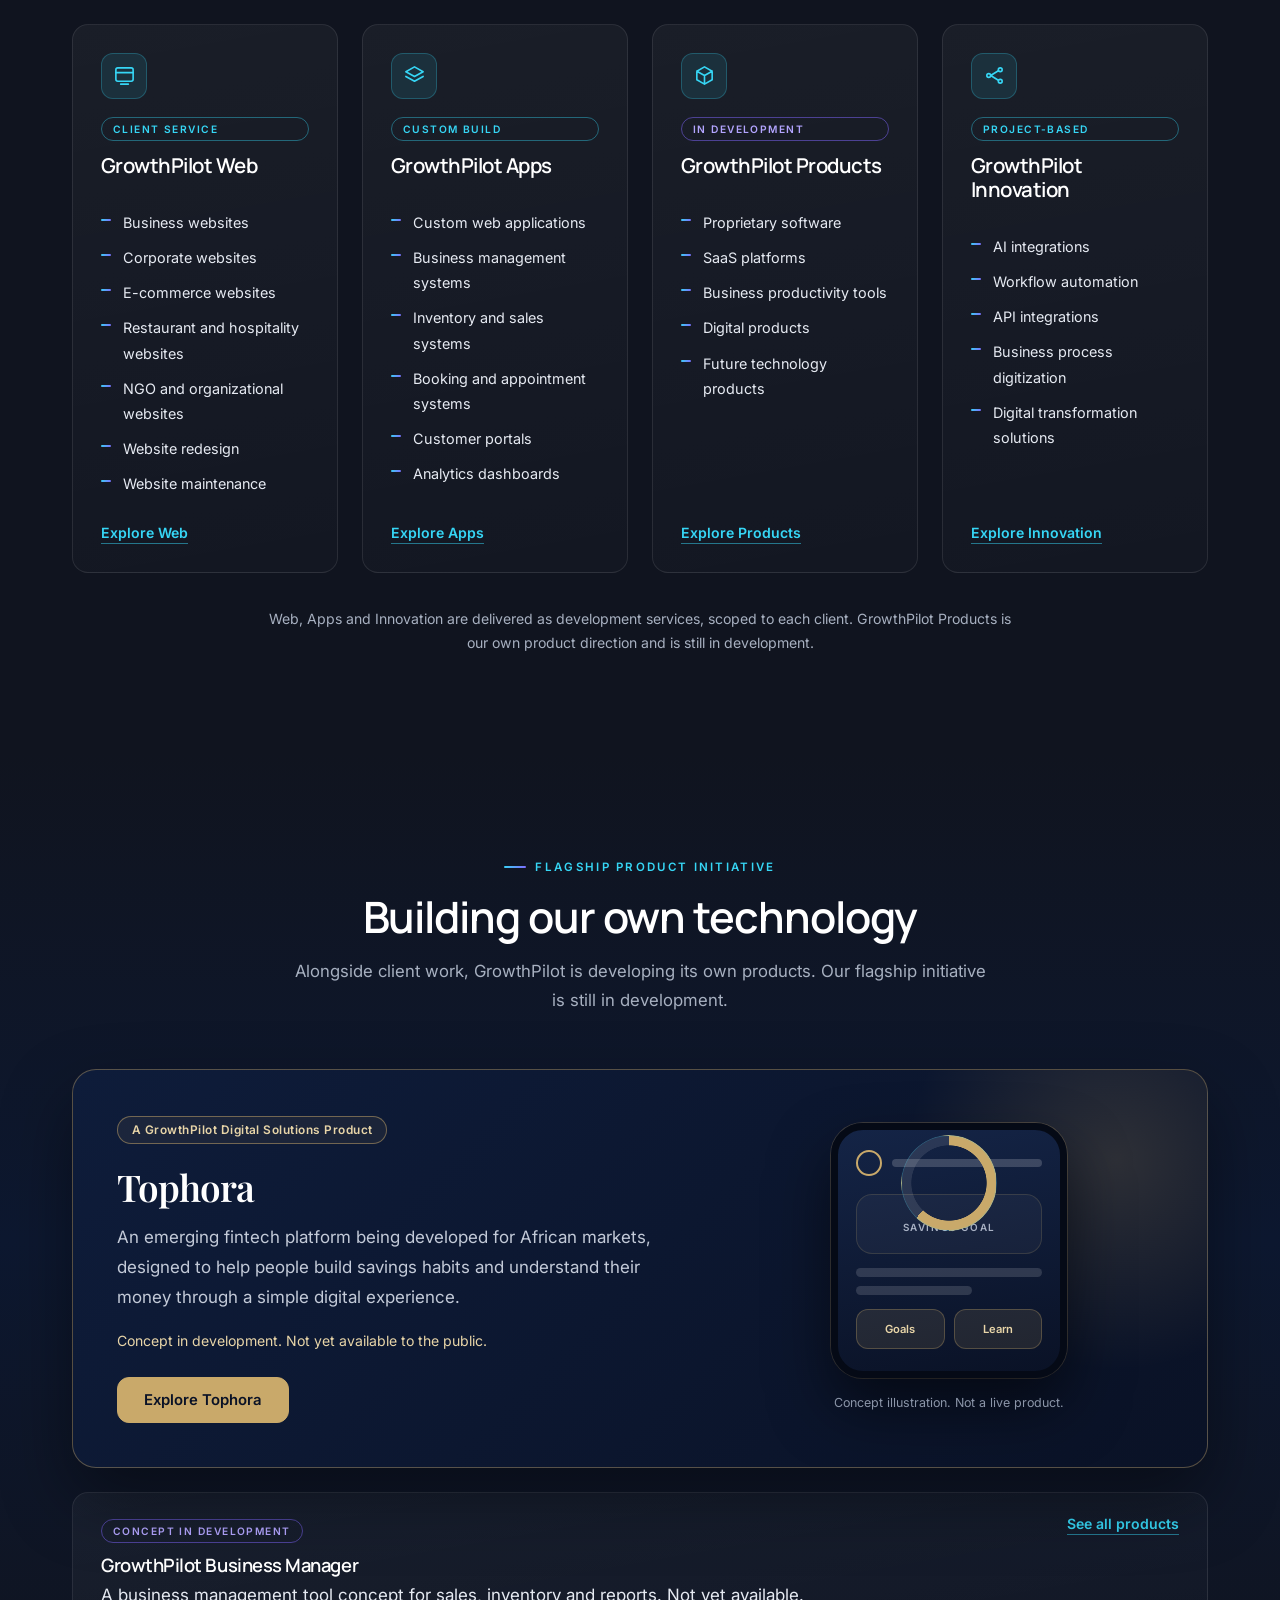
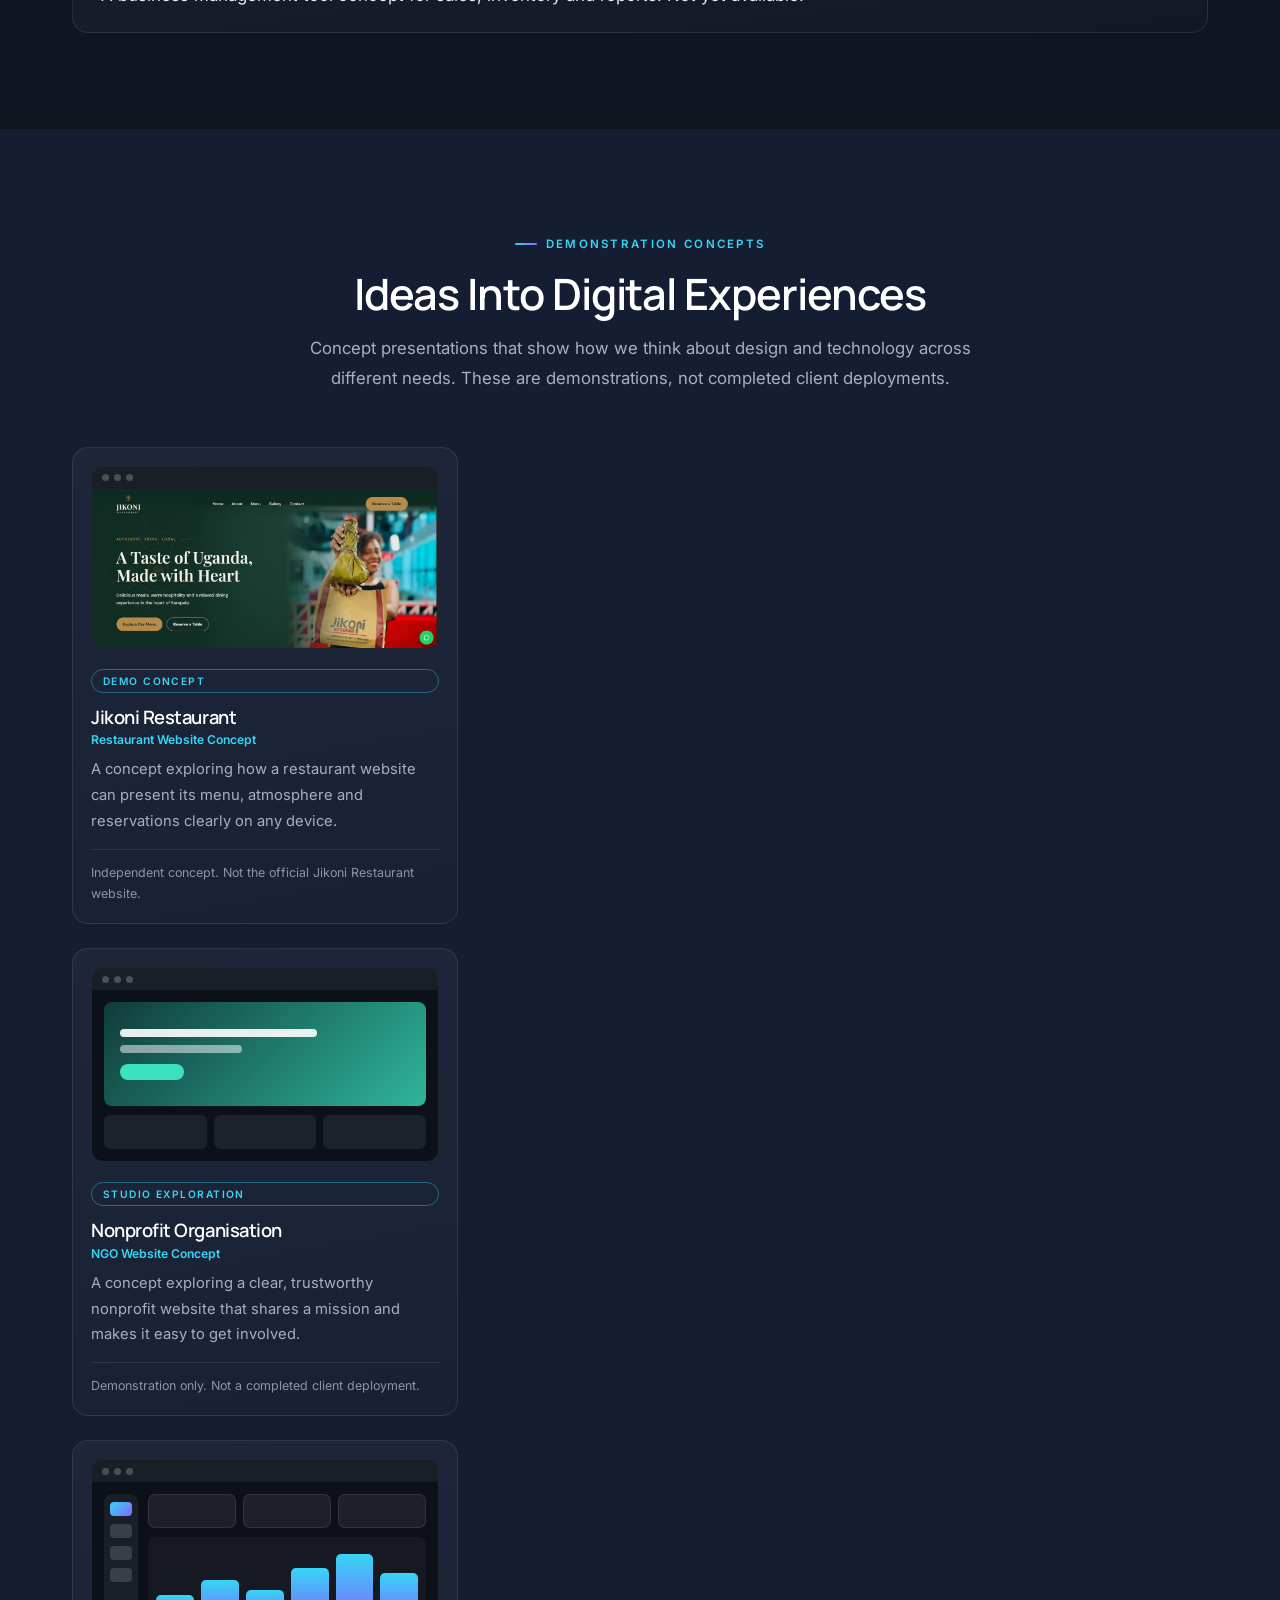
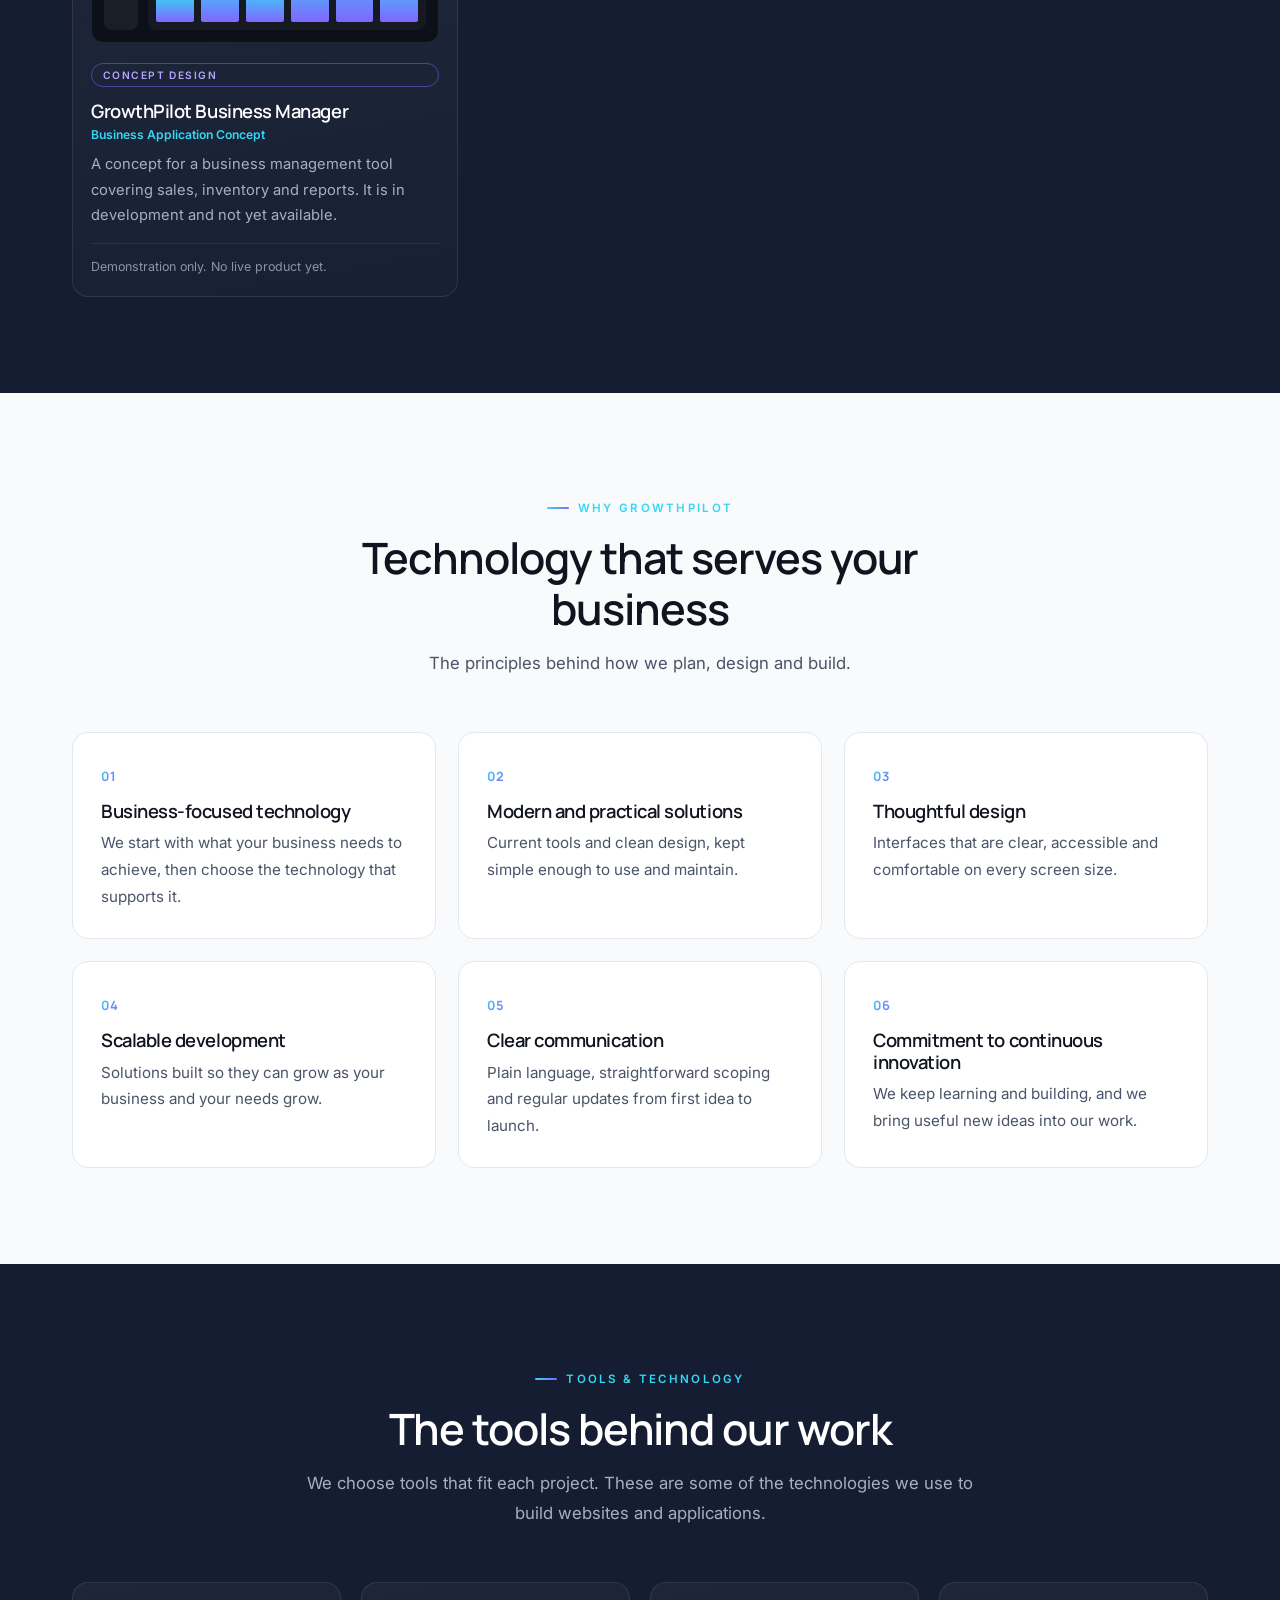
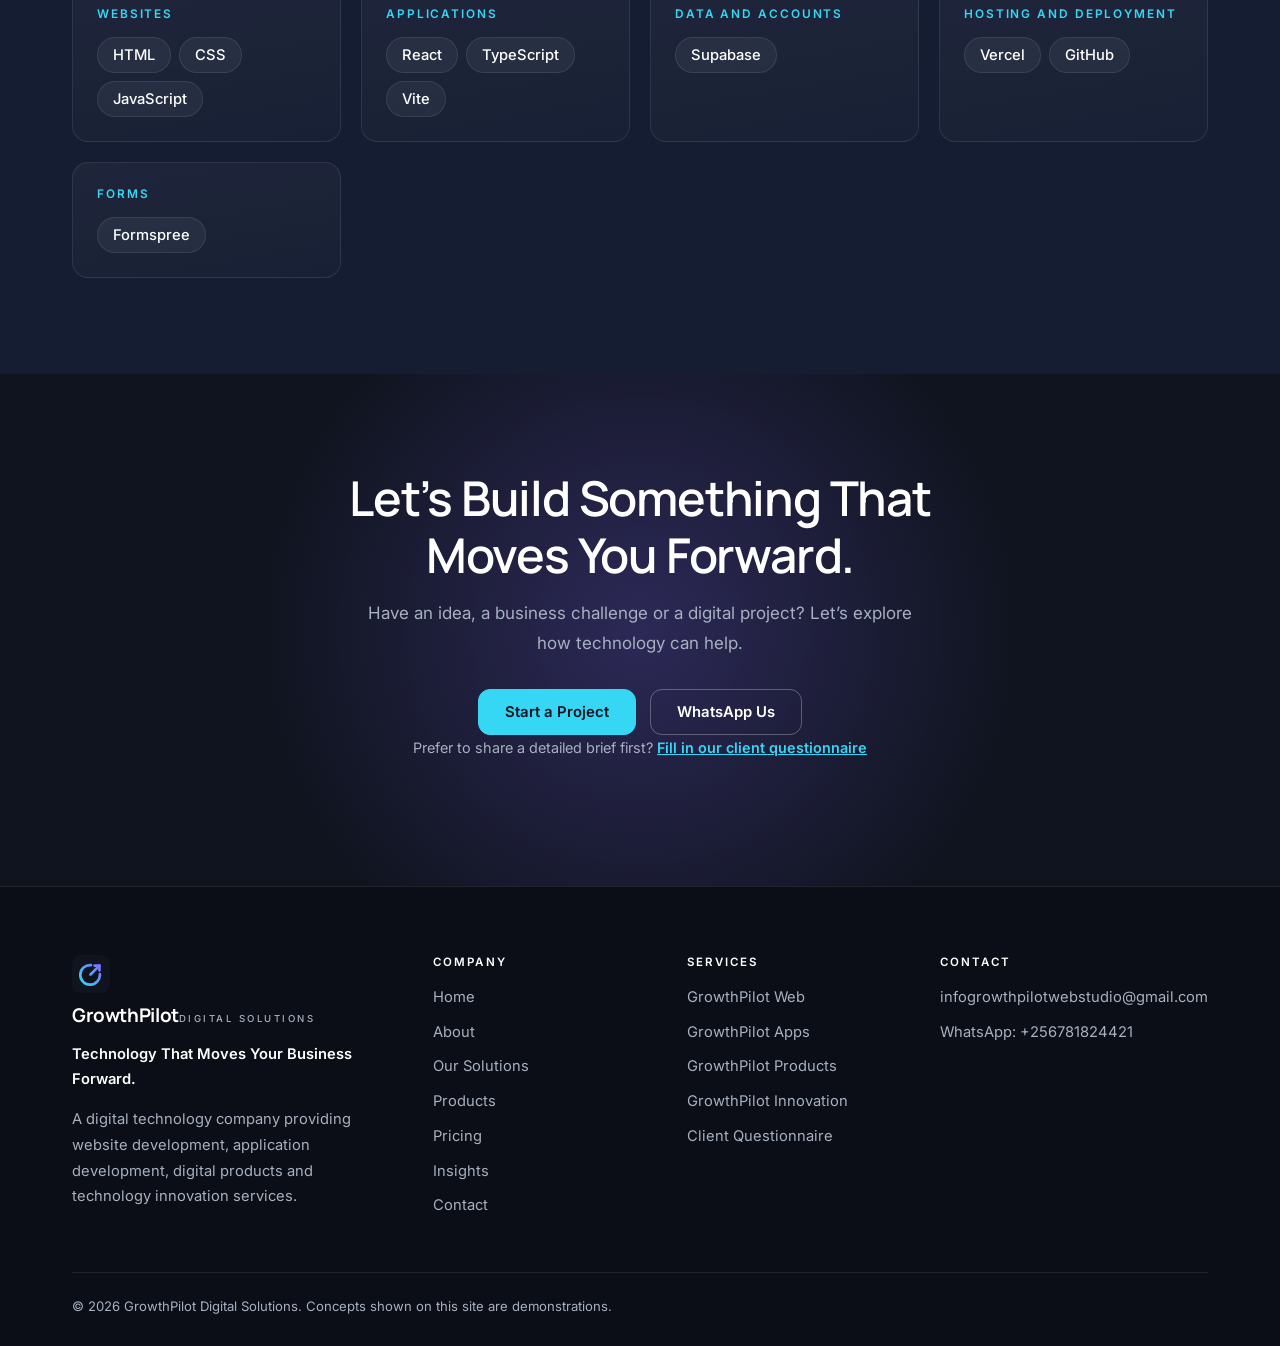
==== commit caef4102: "Add files via upload" ====
--- a/index.html
+++ b/index.html
@@ -10,7 +10,7 @@
 <meta name="theme-color" content="#10141F">
 <link rel="icon" href="logo-mark.svg" type="image/svg+xml"><link rel="apple-touch-icon" href="logo-mark-512.png">
 <link rel="preconnect" href="https://fonts.googleapis.com"><link rel="preconnect" href="https://fonts.gstatic.com" crossorigin>
-<link href="https://fonts.googleapis.com/css2?family=Inter:wght@400;500;600&family=Sora:wght@600;700;800&family=Playfair+Display:wght@600;700&display=swap" rel="stylesheet">
+<link href="https://fonts.googleapis.com/css2?family=Inter:wght@400;500;600&family=Manrope:wght@500;600;700&family=Playfair+Display:wght@600;700&display=swap" rel="stylesheet">
 <link rel="stylesheet" href="styles.css">
 <noscript><style>.rv,.hero .eyebrow,.hero h1,.hero .lead,.hero .cta,.hv{opacity:1;transform:none;animation:none}</style></noscript>
 <script type="application/ld+json">{"@context":"https://schema.org","@type":"Organization","name":"GrowthPilot Digital Solutions","url":"https://growthpilot-webstudio.vercel.app/","logo":"https://growthpilot-webstudio.vercel.app/logo-mark-512.png","email":"infogrowthpilotwebstudio@gmail.com","description":"A digital technology company providing website development, application development, digital products and technology innovation services."}</script>
@@ -69,6 +69,8 @@
 <div class="wc rv"><span class="n">06</span><h3>Commitment to continuous innovation</h3><p>We keep learning and building, and we bring useful new ideas into our work.</p></div>
 </div></div></section>
 
+<section class=alt id="tools"><div class="container"><div class="hd rv"><span class="eyebrow">Tools &amp; technology</span><h2>The tools behind our work</h2><p class="sub">We choose tools that fit each project. These are some of the technologies we use to build websites and applications.</p></div><div class="tools-g"><div class="card rv"><h3>Websites</h3><div class="pills"><span>HTML</span><span>CSS</span><span>JavaScript</span></div></div><div class="card rv"><h3>Applications</h3><div class="pills"><span>React</span><span>TypeScript</span><span>Vite</span></div></div><div class="card rv"><h3>Data and accounts</h3><div class="pills"><span>Supabase</span></div></div><div class="card rv"><h3>Hosting and deployment</h3><div class="pills"><span>Vercel</span><span>GitHub</span></div></div><div class="card rv"><h3>Forms</h3><div class="pills"><span>Formspree</span></div></div></div></div></section>
+
 <section class="fcta"><div class="container rv"><h2>Let&rsquo;s Build Something That Moves You Forward.</h2><p>Have an idea, a business challenge or a digital project? Let&rsquo;s explore how technology can help.</p>
 <div class="cta"><a class="btn" href="contact.html">Start a Project</a><a class="btn ghost" href="https://wa.me/256781824421?text=Hello%20GrowthPilot%20Digital%20Solutions">WhatsApp Us</a></div>
 <p class="brief">Prefer to share a detailed brief first? <a href="questionnaire.html">Fill in our client questionnaire</a></p></div></section>
--- a/styles.css
+++ b/styles.css
@@ -1,8 +1,8 @@
 /* GrowthPilot Digital Solutions - shared design system */
 :root{--graphite:#10141F;--midnight:#151D32;--cyan:#36D6F5;--violet:#8067FF;--cloud:#F8FAFC;--grey:#A7B0C0;--text:#E6EAF2;--line:rgba(255,255,255,.09);--ink:#10141F;--muted:#4a5468;--grad:linear-gradient(135deg,#36D6F5,#8067FF);--r:16px;--hd:76px}
 *{box-sizing:border-box}html{scroll-behavior:smooth;scroll-padding-top:var(--hd)}
-body{margin:0;background:var(--graphite);color:var(--text);font:16px/1.7 Inter,system-ui,-apple-system,Segoe UI,sans-serif;-webkit-font-smoothing:antialiased}
-h1,h2,h3,h4{font-family:Sora,Inter,system-ui,sans-serif;font-weight:700;line-height:1.15;margin:0;letter-spacing:-.015em;color:#fff}
+body{margin:0;background:var(--graphite);color:var(--text);font:400 17px/1.75 Inter,system-ui,-apple-system,Segoe UI,sans-serif;-webkit-font-smoothing:antialiased}
+h1,h2,h3,h4{font-family:Manrope,Inter,system-ui,sans-serif;font-weight:600;line-height:1.18;margin:0;letter-spacing:-.025em;color:#fff}
 p{margin:0}a{color:inherit}img,svg{max-width:100%}
 .container{max-width:1180px;margin:0 auto;padding:0 22px}
 .skip{position:absolute;left:-999px;top:8px;background:var(--cyan);color:var(--ink);padding:8px 14px;border-radius:8px;z-index:99}.skip:focus{left:8px}
@@ -11,7 +11,7 @@
 .site-header{position:sticky;top:0;z-index:50;background:rgba(16,20,31,.82);backdrop-filter:blur(14px);-webkit-backdrop-filter:blur(14px);border-bottom:1px solid var(--line)}
 .nav{display:flex;align-items:center;justify-content:space-between;height:var(--hd);gap:20px}
 .brand{display:flex;align-items:center;gap:11px;text-decoration:none}.mark{width:38px;height:38px;flex:none}
-.wm{display:flex;flex-direction:column;line-height:1}.wm b{font:700 1.18rem Sora,sans-serif;color:#fff;letter-spacing:-.02em}.wm small{font:500 .6rem Inter,sans-serif;letter-spacing:.26em;text-transform:uppercase;color:var(--grey);margin-top:5px}
+.wm{display:flex;flex-direction:column;line-height:1}.wm b{font:700 1.18rem Manrope,sans-serif;color:#fff;letter-spacing:-.02em}.wm small{font:500 .6rem Inter,sans-serif;letter-spacing:.26em;text-transform:uppercase;color:var(--grey);margin-top:5px}
 .site-nav{display:flex;align-items:center;gap:24px}.site-nav a{text-decoration:none;font-size:.86rem;font-weight:500;color:var(--grey);transition:color .2s}
 .site-nav a:hover,.site-nav a[aria-current]{color:#fff}.site-nav .btn{color:var(--ink)}
 .menu-btn{display:none;background:transparent;border:1px solid var(--line);color:#fff;border-radius:10px;padding:9px 14px;font:600 .85rem Inter,sans-serif;cursor:pointer}
@@ -56,7 +56,7 @@
 .note{max-width:720px;margin:34px auto 0;text-align:center;font-size:.88rem;color:var(--grey)}
 /* intro */
 .intro{display:grid;grid-template-columns:1.1fr 1fr;gap:56px;align-items:center}.intro h2{font-size:clamp(1.8rem,3.8vw,2.6rem);margin:14px 0 18px}.intro p{color:var(--grey);margin-bottom:14px}
-.pil{display:grid;gap:14px}.pil div{padding:20px 22px;border-radius:14px;border:1px solid var(--line);background:rgba(255,255,255,.03);display:flex;gap:16px;align-items:center}.pil b{font:700 1.05rem Sora,sans-serif;color:#fff}.pil span{color:var(--grey);font-size:.92rem}.pil i{font:700 1.4rem Sora,sans-serif;font-style:normal;width:38px;flex:none}
+.pil{display:grid;gap:14px}.pil div{padding:20px 22px;border-radius:14px;border:1px solid var(--line);background:rgba(255,255,255,.03);display:flex;gap:16px;align-items:center}.pil b{font:600 1.05rem Manrope,sans-serif;color:#fff}.pil span{color:var(--grey);font-size:.92rem}.pil i{font:600 1.4rem Manrope,sans-serif;font-style:normal;width:38px;flex:none}
 /* concepts */
 .cc{padding:18px}.th{border-radius:12px;overflow:hidden;background:#0c1019;border:1px solid var(--line);margin-bottom:20px}.tb{height:22px;display:flex;gap:5px;align-items:center;padding:0 10px;background:rgba(255,255,255,.06)}.tb i{width:7px;height:7px;border-radius:50%;background:rgba(255,255,255,.22)}
 .tc{padding:12px}.hb{height:104px;border-radius:8px;padding:16px;display:flex;flex-direction:column;gap:8px;justify-content:center;background:linear-gradient(135deg,var(--b),var(--a))}.hb b{height:8px;border-radius:4px;background:rgba(255,255,255,.9);width:68%}.hb b+b{width:42%;opacity:.55}.hb span{width:64px;height:16px;border-radius:8px;background:var(--a);filter:brightness(1.25);margin-top:3px}
@@ -66,7 +66,7 @@
 .cc h3{font-size:1.15rem;margin:14px 0 4px}.cc .cat{font:600 .76rem Inter,sans-serif;color:var(--cyan);margin-bottom:10px}.cc p{color:var(--grey);font-size:.92rem;flex:1}.cc .dm{margin-top:14px;font-size:.78rem;color:#8b95a8;border-top:1px solid var(--line);padding-top:12px}
 /* why */
 .wy{display:grid;gap:22px;grid-template-columns:repeat(auto-fit,minmax(280px,1fr))}.wc{padding:28px;border-radius:var(--r);background:#fff;border:1px solid #e3e8f0;transition:transform .3s,box-shadow .3s}.wc:hover{transform:translateY(-5px);box-shadow:0 20px 40px rgba(16,20,31,.1)}
-.wc .n{font:700 .8rem Sora,sans-serif;background:var(--grad);-webkit-background-clip:text;background-clip:text;color:transparent;letter-spacing:.1em}.wc h3{font-size:1.15rem;margin:10px 0 8px}.wc p{color:var(--muted);font-size:.95rem}
+.wc .n{font:700 .8rem Manrope,sans-serif;background:var(--grad);-webkit-background-clip:text;background-clip:text;color:transparent;letter-spacing:.1em}.wc h3{font-size:1.15rem;margin:10px 0 8px}.wc p{color:var(--muted);font-size:.95rem}
 /* final cta */
 .fcta{position:relative;overflow:hidden;text-align:center;padding:96px 0}.fcta:before{content:"";position:absolute;left:50%;top:50%;width:760px;height:760px;transform:translate(-50%,-50%);background:radial-gradient(closest-side,rgba(128,103,255,.25),transparent);pointer-events:none}
 .fcta .container{position:relative}.fcta h2{font-size:clamp(1.9rem,4.2vw,3rem);max-width:15em;margin:0 auto 16px}.fcta p{color:var(--grey);max-width:34em;margin:0 auto 30px}.fcta .cta{justify-content:center;margin-top:0}.brief{margin-top:24px;font-size:.9rem}.brief a{color:var(--cyan);font-weight:600}
@@ -85,13 +85,13 @@
 .page-hero{position:relative;padding:76px 0 66px;overflow:hidden}.page-hero:before{content:"";position:absolute;right:-8%;top:-40%;width:640px;height:640px;background:radial-gradient(closest-side,rgba(128,103,255,.2),transparent);pointer-events:none}
 .page-hero .container{position:relative}.page-hero h1{font-size:clamp(2rem,4.4vw,3.3rem);margin:16px 0 18px;max-width:16em;text-wrap:balance}.page-hero .lead{color:var(--grey);font-size:1.1rem;max-width:36em}
 .two{display:grid;grid-template-columns:1fr 1fr;gap:24px}.big{padding:36px}.big h3{font-size:1.5rem;margin:14px 0 12px}.big>p{font-size:1rem}
-.guide{display:grid;gap:14px;grid-template-columns:repeat(auto-fit,minmax(240px,1fr))}.guide a{display:flex;flex-direction:column;gap:4px;padding:18px 20px;border:1px solid var(--line);border-radius:14px;text-decoration:none;background:rgba(255,255,255,.03);transition:transform .25s,border-color .25s}.guide a:hover{border-color:rgba(54,214,245,.5);transform:translateY(-3px)}.guide b{color:#fff;font:600 .98rem Sora,sans-serif}.guide span{font-size:.85rem;color:var(--cyan)}
+.guide{display:grid;gap:14px;grid-template-columns:repeat(auto-fit,minmax(240px,1fr))}.guide a{display:flex;flex-direction:column;gap:4px;padding:18px 20px;border:1px solid var(--line);border-radius:14px;text-decoration:none;background:rgba(255,255,255,.03);transition:transform .25s,border-color .25s}.guide a:hover{border-color:rgba(54,214,245,.5);transform:translateY(-3px)}.guide b{color:#fff;font:600 .98rem Manrope,sans-serif}.guide span{font-size:.85rem;color:var(--cyan)}
 .dv{display:grid;grid-template-columns:.9fr 1.1fr;gap:48px;align-items:start;padding:72px 0;border-top:1px solid var(--line)}.dv:first-child{border-top:0;padding-top:0}.dv h2{font-size:clamp(1.7rem,3.4vw,2.3rem);margin:14px 0}.dv .sub{margin-bottom:22px}
 .pn{display:grid;gap:18px}.pn .card{padding:24px}.pn h4{font:600 .72rem Inter,sans-serif;letter-spacing:.16em;text-transform:uppercase;color:var(--cyan);margin-bottom:10px}.pn .card>p{color:var(--text);font-size:.95rem}.pn .card ul{margin:0}
 .cl{display:grid;grid-template-columns:1.15fr .85fr;gap:30px;align-items:start}.fc{padding:34px}.fc h2{font-size:1.6rem;margin-bottom:6px}.row2{display:grid;grid-template-columns:1fr 1fr;gap:16px}
 #form-status{margin-top:14px;font-weight:600;color:var(--cyan);min-height:1.4em}.fc .btn{margin-top:20px}.fc .btn:disabled{opacity:.6;cursor:wait}
 .side .card{margin-bottom:20px}.side h3{font-size:1.15rem;margin-top:0}.side p{margin-bottom:12px}.side a:not(.btn):not(.lk){color:var(--cyan);word-break:break-all}.card ul.steps{margin:6px 0 0}
-.steps{list-style:none;padding:0;counter-reset:s}.steps li{counter-increment:s;padding:8px 0 8px 40px;position:relative;font-size:.93rem}.steps li:before{content:counter(s);position:absolute;left:0;top:7px;width:26px;height:26px;border-radius:50%;background:var(--grad);display:grid;place-items:center;color:var(--ink);font:700 .75rem Sora,sans-serif}
+.steps{list-style:none;padding:0;counter-reset:s}.steps li{counter-increment:s;padding:8px 0 8px 40px;position:relative;font-size:.93rem}.steps li:before{content:counter(s);position:absolute;left:0;top:7px;width:26px;height:26px;border-radius:50%;background:var(--grad);display:grid;place-items:center;color:var(--ink);font:700 .75rem Manrope,sans-serif}
 @media(max-width:980px){.two,.dv,.cl{grid-template-columns:1fr}.dv{gap:28px;padding:56px 0}}@media(max-width:560px){.row2{grid-template-columns:1fr}.fc{padding:24px}.big{padding:26px}}
 .pil.lbl i{width:84px;font-size:1.1rem}@media(max-width:560px){.pil.lbl i{width:64px;font-size:1rem}}
 /* solutions, products, insights */
@@ -106,20 +106,20 @@
 /* pricing */
 [hidden]{display:none!important}
 .badge.fill{background:var(--cyan);color:var(--ink);border-color:var(--cyan);align-self:flex-start}
-.price{font:700 1.85rem Sora,sans-serif;color:#fff;letter-spacing:-.02em;margin:8px 0 6px;line-height:1.15}.price small{display:block;font:600 .68rem Inter,sans-serif;letter-spacing:.14em;text-transform:uppercase;color:var(--grey);margin-bottom:4px}.price .per{font:500 .85rem Inter,sans-serif;color:var(--grey);letter-spacing:0}
+.price{font:600 1.85rem Manrope,sans-serif;color:#fff;letter-spacing:-.02em;margin:8px 0 6px;line-height:1.15}.price small{display:block;font:600 .68rem Inter,sans-serif;letter-spacing:.14em;text-transform:uppercase;color:var(--grey);margin-bottom:4px}.price .per{font:500 .85rem Inter,sans-serif;color:var(--grey);letter-spacing:0}
 .pc>p{margin-bottom:0}.pc ul{margin:18px 0 24px}.pc .btn{justify-content:center;margin-top:auto}.pc .wal{align-self:center;margin-top:14px}
 .pc ul+.btn{margin-top:auto}.pcg{align-items:stretch}
 .card.rec{border-color:rgba(54,214,245,.55);background:linear-gradient(170deg,rgba(54,214,245,.11),rgba(128,103,255,.11));box-shadow:0 24px 60px rgba(54,214,245,.12)}
 .band{padding:56px 32px;border-radius:24px;text-align:center;background:linear-gradient(135deg,rgba(54,214,245,.14),rgba(128,103,255,.22));border:1px solid rgba(255,255,255,.16)}.band h2{font-size:clamp(1.7rem,3.6vw,2.5rem);margin:14px auto;max-width:18em}.band p{color:var(--text);max-width:42em;margin:0 auto 26px}.band .cta{justify-content:center;margin-top:0}
 .terms h3{margin-top:0}.terms .card>p{margin-bottom:0}.terms ul{margin:12px 0 0}
 .faq details{border:1px solid var(--line);border-radius:14px;margin-bottom:12px;background:rgba(255,255,255,.03);padding:0 22px;transition:border-color .2s}.faq details[open]{border-color:rgba(54,214,245,.45)}
-.faq summary{cursor:pointer;list-style:none;padding:18px 0;font:600 1rem Sora,sans-serif;color:#fff;display:flex;justify-content:space-between;gap:16px;align-items:center}.faq summary::-webkit-details-marker{display:none}
+.faq summary{cursor:pointer;list-style:none;padding:18px 0;font:600 1rem Manrope,sans-serif;color:#fff;display:flex;justify-content:space-between;gap:16px;align-items:center}.faq summary::-webkit-details-marker{display:none}
 .faq summary:after{content:"+";color:var(--cyan);font-size:1.5rem;line-height:1;flex:none}.faq details[open] summary:after{content:"\2212"}.faq details p{padding:0 0 18px;color:var(--grey)}
 .alt .note,.note{max-width:760px}
 @media(max-width:1180px){.site-nav{gap:17px}}
 @media(max-width:1060px){.menu-btn{display:block}.site-nav{display:none;position:absolute;top:var(--hd);left:0;right:0;flex-direction:column;align-items:stretch;gap:0;background:#10141F;border-bottom:1px solid var(--line);padding:10px 22px 22px}.site-nav.open{display:flex}.site-nav a{padding:13px 0;border-bottom:1px solid var(--line);font-size:.95rem}.site-nav .btn{margin-top:14px;justify-content:center;border:0}}
 /* steps (used by Solutions and Tophora) */
-.st{display:grid;grid-template-columns:repeat(auto-fit,minmax(230px,1fr));gap:30px}.st b{font:700 3rem Sora,sans-serif;display:block;background:var(--grad);-webkit-background-clip:text;background-clip:text;color:transparent;line-height:1}.st h3{font-size:1.25rem;margin:12px 0 8px}.st p{color:var(--grey);font-size:.95rem}
+.st{display:grid;grid-template-columns:repeat(auto-fit,minmax(230px,1fr));gap:30px}.st b{font:600 3rem Manrope,sans-serif;display:block;background:var(--grad);-webkit-background-clip:text;background-clip:text;color:transparent;line-height:1}.st h3{font-size:1.25rem;margin:12px 0 8px}.st p{color:var(--grey);font-size:.95rem}
 /* Tophora feature components (shared by homepage, products and Tophora page) */
 .rel{display:inline-flex;align-items:center;gap:8px;padding:6px 14px;border-radius:99px;border:1px solid rgba(201,169,106,.5);background:rgba(201,169,106,.08);color:#E8D5A8;font:600 .74rem Inter,sans-serif;letter-spacing:.04em}
 .tp-wm{display:inline-flex;align-items:center;gap:10px}.tp-wm svg{width:30px;height:30px}.tp-wm b{font:700 1.05rem 'Playfair Display',Georgia,serif;letter-spacing:.22em;color:#E8D5A8}
@@ -137,3 +137,13 @@
 .tpv-l{margin:14px 0}.tpv-l b{display:block;height:9px;border-radius:5px;background:rgba(255,255,255,.14);margin-bottom:9px}.tpv-l b+b{width:62%}
 .tpv-t{display:grid;grid-template-columns:1fr 1fr;gap:9px}.tpv-t span{padding:12px 0;text-align:center;border-radius:12px;background:rgba(201,169,106,.12);border:1px solid rgba(201,169,106,.3);font:600 .7rem Inter,sans-serif;color:#E8D5A8}
 @media(max-width:980px){.tp-card{grid-template-columns:1fr;padding:30px}}
+
+/* tools and technology */
+.tools-g{display:grid;gap:20px;grid-template-columns:repeat(auto-fit,minmax(220px,1fr))}.tools-g .card{padding:24px}.tools-g h3{font:600 .74rem Inter,sans-serif;letter-spacing:.16em;text-transform:uppercase;color:var(--cyan);margin:0 0 16px}
+.pills{display:flex;flex-wrap:wrap;gap:8px}.pills span{padding:8px 15px;border-radius:99px;border:1px solid var(--line);background:rgba(255,255,255,.05);font:500 .92rem Inter,sans-serif;color:#fff}
+/* founder section */
+.fdr{display:grid;grid-template-columns:270px 1fr;gap:56px;align-items:start}.fdr-card{text-align:center;padding:30px 24px}.fdr-card h3{font-size:1.3rem;margin:0 0 4px}.fdr-card p{color:var(--grey);font-size:.92rem}
+.avatar{position:relative;width:170px;height:170px;border-radius:50%;margin:0 auto 20px;overflow:hidden;display:grid;place-items:center;background:var(--grad);font:600 2.8rem Manrope,Inter,sans-serif;color:var(--ink);box-shadow:0 0 0 6px rgba(255,255,255,.06)}
+.avatar img{position:absolute;inset:0;width:100%;height:100%;object-fit:cover}
+.fdr-txt h2{font-size:clamp(1.8rem,3.6vw,2.5rem);margin:14px 0 22px;max-width:16em}.fdr-txt p{font-size:1.06rem;color:#cdd3df;margin-bottom:18px;max-width:40em}.fdr-txt .cta{margin-top:26px}
+@media(max-width:860px){.fdr{grid-template-columns:1fr;gap:32px}.avatar{width:140px;height:140px;font-size:2.3rem}}
